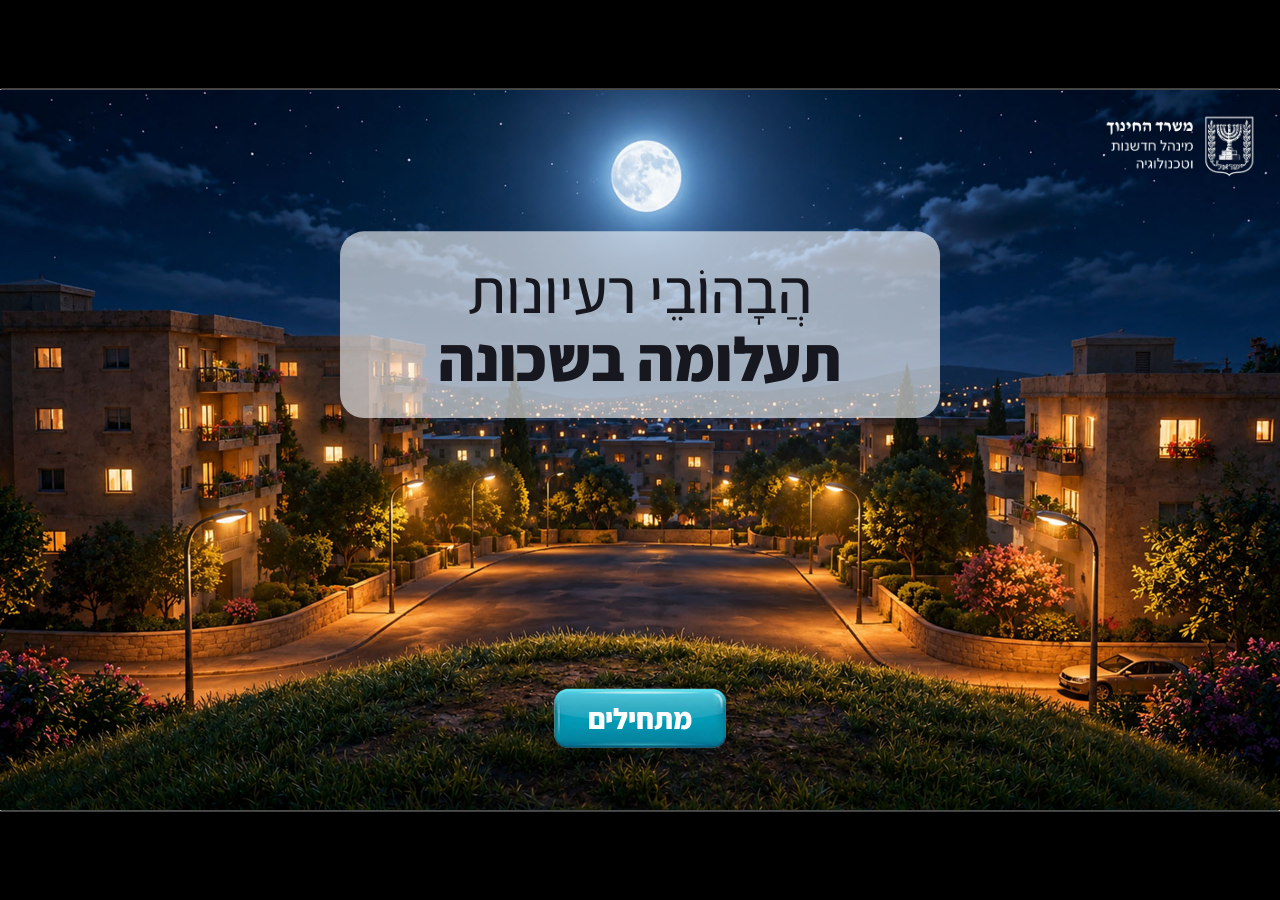
==== index.html @ 2bbb054c "Split Q2 across two screens, add partial-credit feedback, round multi-choice bullets, fix stale feed" ====
<!DOCTYPE html>
<html lang="he" dir="rtl">
<head>
<meta charset="UTF-8">
<meta name="viewport" content="width=device-width, initial-scale=1.0">
<title>תעלומה בשכונה — הבהובי רעיונות</title>
<link rel="stylesheet" href="styles.css">
<!-- Preload button-sprite backgrounds referenced only via CSS background-image
     (btn-continue, nav-btn, sim-reopen-btn, play-btn-big) — these are never
     the browser's own <img> lazy-load candidates, so without this hint they
     only start fetching the first time their class is actually painted,
     which can lose a race against an automated screenshot/review capture
     that doesn't wait for network-loaded image content.

     Every real <img> in the page, on the other hand, DOES carry
     loading="lazy" (added below on all ~100 of them). All 29 screens live
     in the DOM at once (only .active toggles which one is display:block),
     so without it the browser would fire off every screen's background
     image at first paint — 29 screens' worth of requests competing for
     bandwidth with whichever video/image the learner is actually looking
     at right now, which is exactly what was making both video playback and
     graphics loading feel slow/stuck. loading="lazy" on an <img> whose
     ancestor is display:none is deferred until that ancestor becomes
     visible, so each screen's own image only starts fetching when goTo()
     actually reveals it. -->

<!-- Screen 1's own background and screen 4's teacher-character/speech-bubble
     backgrounds are ALSO plain CSS background-image (never an <img>), and
     unlike the button sprites above, a display:none .screen simply never
     fetches its background-image at all until goTo() sets it to
     display:block — so on first arrival at that screen, its own text (real
     DOM text, no network dependency) paints instantly while the
     CSS-background art is only just starting to fetch, visibly popping in
     a moment later. Preloading these specific ones (screen 1 is visible
     from the very first paint; screen 4 is reached within a couple of
     clicks) gets them into cache well before the browser actually asks for
     them via CSS. -->
<link rel="preload" as="image" href="assets/images/Background1.jpg" fetchpriority="high">
<link rel="preload" as="image" href="assets/images/teacher.png">
<link rel="preload" as="image" href="assets/images/bubble-talk_2.png">
<!-- Background_Q.jpeg + textbox2.png are the shared question-panel art
     reused across ~11 question screens (6, 10, 13-16, 19-20, 22-23, 26-28)
     — screen 6 is the first one reached, so without preloading, that first
     question screen pays the full fetch cost before its panel/background
     appear. q1_picture.png is the same CSS-background pop-in issue as
     teacher.png/bubble-talk_2.png above, just on screen 6's own table. -->
<link rel="preload" as="image" href="assets/images/Background_Q.jpeg">
<link rel="preload" as="image" href="assets/images/textbox2.png">
<link rel="preload" as="image" href="assets/images/q1_picture.png">
<!-- Screen 10's children.png is a real <img loading="lazy">, not a CSS
     background — its native lazy-load already defers the fetch until the
     screen becomes visible (avoiding the eager thundering-herd problem),
     but that still means it only starts fetching right as the screen is
     revealed, popping in a moment after the question text. Preloading it
     removes that last bit of visible lag too. -->
<link rel="preload" as="image" href="assets/images/children.png">
<link rel="preload" as="image" href="assets/images/Background12.jpeg">
<link rel="preload" as="image" href="assets/images/btn-submit-sprite-normal.png">
<link rel="preload" as="image" href="assets/images/btn-submit-sprite-hover.png">
<link rel="preload" as="image" href="assets/images/Next_Btn.png">
<link rel="preload" as="image" href="assets/images/btn-nav.png">
<link rel="preload" as="image" href="assets/images/btn-nav-hover.png">
<link rel="preload" as="image" href="assets/images/PlayBtn_Big.png">
<link rel="preload" as="image" href="assets/images/btn-help-open-normal.png">
<link rel="preload" as="image" href="assets/images/btn-help-open-hover.png">
<link rel="preload" as="image" href="assets/images/btn-help-close-normal.png">
<link rel="preload" as="image" href="assets/images/btn-help-close-hover.png">
</head>
<body>
<div id="app" role="main">

<!-- ================= SCREEN 1 — פתיחה ================= -->
<section class="screen active" data-screen="1" tabindex="-1">
  <div class="screen1-bg"></div>
  <img loading="lazy" class="intro-logo" src="assets/images/white_logo.png" alt="">
  <div class="intro-title-panel">
    <div class="intro-title-line1">הֲבָהוֹבֵי רעיונות</div>
    <h1 class="intro-title-line2">תעלומה בשכונה</h1>
  </div>
  <button class="intro-start-btn" onclick="goTo(2)">מתחילים</button>
</section>

<!-- ================= SCREEN 2 — וידאו: לילה שקט, הבהוב פנסים (שקפים 3-5) ================= -->
<section class="screen" data-screen="2" tabindex="-1">
  <div class="textbox1-bg-crop" id="textbox-bg-s2">
    <img loading="lazy" class="textbox1-bg" src="assets/images/textbox1.png" alt="">
  </div>
  <div class="textbox1-wrap" id="textbox-s2">
    <div class="textbox1-content" id="textbox-content-s2">
      <p class="nowrap-line">לילה שקט בשכונה. לפתע, שלושה ילדים שמים לב שמשהו מוזר מתרחש...</p>
    </div>
  </div>
  <div class="video-wrap" data-video-screen="2">
    <video class="video-el" playsinline preload="metadata" disablepictureinpicture controlsList="nodownload noremoteplayback nofullscreen noplaybackrate"><source src="assets/videos/p-3-4.mp4#t=0.001" type="video/mp4"></video>
    <div class="video-caption hidden"><p></p></div>
    <button class="play-btn-big" onclick="playVideo(2)" aria-label="הפעל סרטון"></button>
    <div class="vctrls" dir="ltr">
      <button class="vc-btn" type="button" data-play aria-label="נגן או השהה">▶</button>
      <span class="vc-time" data-cur>0:00</span>
      <input class="vc-seek" type="range" min="0" max="1000" value="0" step="1" data-seek aria-label="סרגל התקדמות">
      <span class="vc-time" data-dur>0:00</span>
      <button class="vc-btn vc-cc" type="button" data-cc aria-pressed="true" aria-label="הצגת כתוביות">CC</button>
      <button class="vc-btn" type="button" data-mute aria-label="השתקה">🔊</button>
      <input class="vc-vol" type="range" min="0" max="100" value="100" step="1" data-vol aria-label="עוצמת שמע">
      <button class="vc-btn" type="button" data-full aria-label="מסך מלא">⛶</button>
    </div>
  </div>
  <button class="nav-btn nav-prev" onclick="goBack()" aria-label="חזרה"></button>
  <button class="nav-btn nav-next hidden" onclick="advanceScreen()" aria-label="המשך"></button>
</section>

<!-- ================= SCREEN 3 — הסבר: המורה מציעה לחקור (שקף 6) ================= -->
<section class="screen" data-screen="3" tabindex="-1">
  <img loading="lazy" class="screen-bg" src="assets/images/Background3.jpg" alt="">
  <div class="textbox1-bg-crop" id="textbox-bg-s3">
    <img loading="lazy" class="textbox1-bg" src="assets/images/textbox1.png" alt="">
  </div>
  <div class="textbox1-wrap" id="textbox-s3">
    <div class="textbox1-content" id="textbox-content-s3">
      <p>למחרת, המורה רונית נכנסת לכיתה ומבינה שכולם מדברים בהתלהבות על התופעה המוזרה שקרתה אמש. היא מחליטה שזו הזדמנות לחקור יחד.</p>
    </div>
  </div>
  <button class="nav-btn nav-prev" onclick="goBack()" aria-label="חזרה"></button>
  <button class="nav-btn nav-next hidden" onclick="advanceScreen()" aria-label="המשך"></button>
</section>

<!-- ================= SCREEN 4 — לוח רעיונות, 7 דמויות (שקפים 7-14) — RevealTilesGroup ================= -->
<section class="screen" data-screen="4" tabindex="-1">
  <img loading="lazy" class="screen-bg" src="assets/images/Background4.jpg" alt="">
  <div class="rtg-teacher-char" aria-hidden="true"></div>
  <div class="rtg-bubble2">
    <div class="rtg-intro-text">"מה לדעתכם יכול לגרום להַבְהוּב האורות בשכונה?<br>כל רעיון מתקבל בברכה"<br><strong>לחצו על תמונות התלמידים והתלמידות וגלו מה היו הרעיונות שלהם.</strong></div>
  </div>
  <div class="rtg-board empty"></div>
  <div class="rtg-tiles-round">
    <div class="rtg-tile-round" data-tile-id="avi" data-name="אבי:" tabindex="0" role="button"
         aria-label='לחצו לשמיעת הרעיון של אבי'
         data-content='"לדעתי כשיש הרבה רוח ויובש, יכול להיווצר <span class="rtg-highlight">חשמל סטטי</span>.<br>למדנו ש<span class="rtg-highlight">חשמל סטטי</span> יכול ליצור <span class="rtg-highlight">ניצוצות קטנים</span>,<br>אולי <span class="rtg-highlight">זה משפיע על המעגל החשמלי</span>"'
         onclick="rtgClick(4,this,'grayscale-once')">אבי<span class="rtg-check">✓</span></div>
    <div class="rtg-tile-round" data-tile-id="ron" data-name="רון:" tabindex="0" role="button"
         aria-label='לחצו לשמיעת הרעיון של רון'
         data-content='"לדעתי יש <span class="rtg-highlight">חוטים רופפים</span> ואז <span class="rtg-highlight">המעגל החשמלי נפתח ונסגר</span>"'
         onclick="rtgClick(4,this,'grayscale-once')">רון<span class="rtg-check">✓</span></div>
    <div class="rtg-tile-round" data-tile-id="rut" data-name="רות:" tabindex="0" role="button"
         aria-label='לחצו לשמיעת הרעיון של רות'
         data-content='"לדעתי זה <span class="rtg-highlight">ברקים רחוקים</span>, הרי ברק הוא חשמל חזק מאוד ואולי <span class="rtg-highlight">זה גורם לאורות להבהב</span>"'
         onclick="rtgClick(4,this,'grayscale-once')">רות<span class="rtg-check">✓</span></div>
    <div class="rtg-tile-round" data-tile-id="ella" data-name="אלה:" tabindex="0" role="button"
         aria-label='לחצו לשמיעת הרעיון של אלה'
         data-content='"לדעתי זה <span class="rtg-highlight">חייזרים</span>!<br>הם <span class="rtg-highlight">שולחים לנו סימנים</span>"'
         onclick="rtgClick(4,this,'grayscale-once')">אלה<span class="rtg-check">✓</span></div>
    <div class="rtg-tile-round" data-tile-id="omer" data-name="עומר:" tabindex="0" role="button"
         aria-label='לחצו לשמיעת הרעיון של עומר'
         data-content='"לדעתי זה <span class="rtg-highlight">מגנט ענק</span>! אם יש מגנט ממש חזק, הוא <span class="rtg-highlight">יכול להפריע לזרם החשמלי</span> שעובר במעגל"'
         onclick="rtgClick(4,this,'grayscale-once')">עומר<span class="rtg-check">✓</span></div>
    <div class="rtg-tile-round" data-tile-id="yair" data-name="יאיר:" tabindex="0" role="button"
         aria-label='לחצו לשמיעת הרעיון של יאיר'
         data-content='"לדעתי <span class="rtg-highlight">הנורות פשוט מתחממות מדי</span>, נכבות לרגע ואז שוב נדלקות"'
         onclick="rtgClick(4,this,'grayscale-once')">יאיר<span class="rtg-check">✓</span></div>
    <div class="rtg-tile-round" data-tile-id="shira" data-name="שירה:" tabindex="0" role="button"
         aria-label='לחצו לשמיעת הרעיון של שירה'
         data-content='"לדעתי זאת <span class="rtg-highlight">רוח רפאים חשמלית</span>! אולי היא מסתובבת בין הבתים ו<span class="rtg-highlight">מכבה אורות</span>"'
         onclick="rtgClick(4,this,'grayscale-once')">שירה<span class="rtg-check">✓</span></div>
  </div>
  <button class="nav-btn nav-prev" onclick="goBack()" aria-label="חזרה"></button>
  <button class="nav-btn nav-next hidden" onclick="advanceScreen()" aria-label="המשך"></button>
</section>

<!-- ================= SCREEN 5 — וידאו: המורה מסכמת רעיונות (שקף 15) ================= -->
<section class="screen" data-screen="5" tabindex="-1">
  <div class="video-wrap" data-video-screen="5">
    <video class="video-el" playsinline preload="metadata" disablepictureinpicture controlsList="nodownload noremoteplayback nofullscreen noplaybackrate"><source src="assets/videos/video_page_15.mp4#t=0.001" type="video/mp4"></video>
    <div class="video-caption hidden"><p></p></div>
    <button class="play-btn-big" onclick="playVideo(5)" aria-label="הפעל סרטון"></button>
    <div class="vctrls" dir="ltr">
      <button class="vc-btn" type="button" data-play aria-label="נגן או השהה">▶</button>
      <span class="vc-time" data-cur>0:00</span>
      <input class="vc-seek" type="range" min="0" max="1000" value="0" step="1" data-seek aria-label="סרגל התקדמות">
      <span class="vc-time" data-dur>0:00</span>
      <button class="vc-btn vc-cc" type="button" data-cc aria-pressed="true" aria-label="הצגת כתוביות">CC</button>
      <button class="vc-btn" type="button" data-mute aria-label="השתקה">🔊</button>
      <input class="vc-vol" type="range" min="0" max="100" value="100" step="1" data-vol aria-label="עוצמת שמע">
      <button class="vc-btn" type="button" data-full aria-label="מסך מלא">⛶</button>
    </div>
  </div>
  <button class="nav-btn nav-prev" onclick="goBack()" aria-label="חזרה"></button>
  <button class="nav-btn nav-next hidden" onclick="advanceScreen()" aria-label="המשך"></button>
</section>

<!-- ================= SCREEN 6 — שאלה 1 — טבלת מיון (שקפים 16-17) ================= -->
<section class="screen" data-screen="6" tabindex="-1">
  <img loading="lazy" class="q-bg-img" src="assets/images/Background_Q.jpeg" alt="">

  <div class="q-bg-overlay"></div>
  <div class="q-content">
    <img loading="lazy" class="q-bg-panel" src="assets/images/textbox2.png" alt="">
    <div class="q1-picture" aria-hidden="true"></div>
    <div class="q-context">
      <h2 class="q-title">שאלה 1</h2>
      <div class="q-body">קִבעו לגבי כל רעיון – אם הוא "מדעי" או "לא מדעי".</div>
      <div class="q1-row">
      <div class="q1-icons-col" aria-hidden="true">
        <span class="q1-icon" data-row="a"></span>
        <span class="q1-icon" data-row="b"></span>
        <span class="q1-icon" data-row="c"></span>
        <span class="q1-icon" data-row="d"></span>
        <span class="q1-icon" data-row="e"></span>
        <span class="q1-icon" data-row="f"></span>
        <span class="q1-icon" data-row="g"></span>
      </div>
      <table class="q1-table">
        <thead><tr><th>רעיון</th><th>מדעי</th><th>לא מדעי</th></tr></thead>
        <tbody>
          <tr data-row="a"><td>א. נורה שמתחממת יתר על המידה</td>
            <td><button class="q1-toggle" data-row="a" data-val="sci" onclick="q1Toggle('a','sci')" aria-pressed="false" aria-label="מדעי"></button></td>
            <td><button class="q1-toggle" data-row="a" data-val="not" onclick="q1Toggle('a','not')" aria-pressed="false" aria-label="לא מדעי"></button></td></tr>
          <tr data-row="b"><td>ב. חיבור רופף של חוטי החשמל</td>
            <td><button class="q1-toggle" data-row="b" data-val="sci" onclick="q1Toggle('b','sci')" aria-pressed="false" aria-label="מדעי"></button></td>
            <td><button class="q1-toggle" data-row="b" data-val="not" onclick="q1Toggle('b','not')" aria-pressed="false" aria-label="לא מדעי"></button></td></tr>
          <tr data-row="c"><td>ג. חייזרים ששולחים סימנים</td>
            <td><button class="q1-toggle" data-row="c" data-val="sci" onclick="q1Toggle('c','sci')" aria-pressed="false" aria-label="מדעי"></button></td>
            <td><button class="q1-toggle" data-row="c" data-val="not" onclick="q1Toggle('c','not')" aria-pressed="false" aria-label="לא מדעי"></button></td></tr>
          <tr data-row="d"><td>ד. סערת ברקים שמשפיעה על רשת החשמל</td>
            <td><button class="q1-toggle" data-row="d" data-val="sci" onclick="q1Toggle('d','sci')" aria-pressed="false" aria-label="מדעי"></button></td>
            <td><button class="q1-toggle" data-row="d" data-val="not" onclick="q1Toggle('d','not')" aria-pressed="false" aria-label="לא מדעי"></button></td></tr>
          <tr data-row="e"><td>ה. מגנט חזק שהוצב במרכז השכונה</td>
            <td><button class="q1-toggle" data-row="e" data-val="sci" onclick="q1Toggle('e','sci')" aria-pressed="false" aria-label="מדעי"></button></td>
            <td><button class="q1-toggle" data-row="e" data-val="not" onclick="q1Toggle('e','not')" aria-pressed="false" aria-label="לא מדעי"></button></td></tr>
          <tr data-row="f"><td>ו. רוח רפאים חשמלית שמסתובבת בשכונה ומשחקת עם מפסקים</td>
            <td><button class="q1-toggle" data-row="f" data-val="sci" onclick="q1Toggle('f','sci')" aria-pressed="false" aria-label="מדעי"></button></td>
            <td><button class="q1-toggle" data-row="f" data-val="not" onclick="q1Toggle('f','not')" aria-pressed="false" aria-label="לא מדעי"></button></td></tr>
          <tr data-row="g"><td>ז. חשמל סטטי שיוצר ניצוצות</td>
            <td><button class="q1-toggle" data-row="g" data-val="sci" onclick="q1Toggle('g','sci')" aria-pressed="false" aria-label="מדעי"></button></td>
            <td><button class="q1-toggle" data-row="g" data-val="not" onclick="q1Toggle('g','not')" aria-pressed="false" aria-label="לא מדעי"></button></td></tr>
        </tbody>
        <tfoot><tr><td colspan="3"></td></tr></tfoot>
      </table>
      </div>
    </div>
    <button class="btn-continue" id="q1-check" disabled onclick="q1Check()">האם צדקתי?</button>
  </div>
  <button class="nav-btn nav-prev" onclick="goBack()" aria-label="חזרה"></button>
  <button class="nav-btn nav-next hidden" onclick="advanceScreen()" aria-label="המשך"></button>
</section>

<!-- ================= SCREEN 7 — וידאו: מעבר למשימת חקר (שקף 18) ================= -->
<section class="screen" data-screen="7" tabindex="-1">
  <div class="video-wrap" data-video-screen="7">
    <video class="video-el" playsinline preload="metadata" disablepictureinpicture controlsList="nodownload noremoteplayback nofullscreen noplaybackrate"><source src="assets/videos/p-18.mp4#t=0.001" type="video/mp4"></video>
    <div class="video-caption hidden"><p></p></div>
    <button class="play-btn-big" onclick="playVideo(7)" aria-label="הפעל סרטון"></button>
    <div class="vctrls" dir="ltr">
      <button class="vc-btn" type="button" data-play aria-label="נגן או השהה">▶</button>
      <span class="vc-time" data-cur>0:00</span>
      <input class="vc-seek" type="range" min="0" max="1000" value="0" step="1" data-seek aria-label="סרגל התקדמות">
      <span class="vc-time" data-dur>0:00</span>
      <button class="vc-btn vc-cc" type="button" data-cc aria-pressed="true" aria-label="הצגת כתוביות">CC</button>
      <button class="vc-btn" type="button" data-mute aria-label="השתקה">🔊</button>
      <input class="vc-vol" type="range" min="0" max="100" value="100" step="1" data-vol aria-label="עוצמת שמע">
      <button class="vc-btn" type="button" data-full aria-label="מסך מלא">⛶</button>
    </div>
  </div>
  <button class="nav-btn nav-prev" onclick="goBack()" aria-label="חזרה"></button>
  <button class="nav-btn nav-next hidden" onclick="advanceScreen()" aria-label="המשך"></button>
</section>

<!-- ================= SCREEN 8 — הסבר: חלוקה ל-3 קבוצות (שקף 19) ================= -->
<section class="screen" data-screen="8" tabindex="-1">
  <video class="screen-bg-video" src="assets/videos/video_page_8.mp4" autoplay muted loop playsinline></video>
  <img loading="lazy" class="textbox1-strip-el" id="textbox-strip-s8" src="assets/images/textbox1-strip.png" alt="">
  <img loading="lazy" class="textbox1-corner-el" id="textbox-corner-s8" src="assets/images/textbox1-corner.png" alt="">
  <div class="textbox1-wrap" id="textbox-s8">
    <div class="textbox1-content" id="textbox-content-s8">
      <p>רונית המורה מחלקת את הכיתה לשלוש קבוצות חקר.<br>כל קבוצה תאסוף ראיות (נתונים) על אחת ההשערות:</p>
      <p>קבוצה א' – ייתכן והברקים גרמו לאורות להבהב.<br>קבוצה ב' – ייתכן שהתחממות יתר של הנורות גורמת לנורות להבהב.<br>קבוצה ג' – ייתכן שחיבור רופף של חוטי חשמל גורם לאורות להבהב.</p>
    </div>
  </div>
  <button class="nav-btn nav-prev" onclick="goBack()" aria-label="חזרה"></button>
  <button class="nav-btn nav-next hidden" onclick="advanceScreen()" aria-label="המשך"></button>
</section>

<!-- ================= SCREEN 9 — נתוני קבוצה א' (שקף 20, ללא שאלה — השאלה עברה למסך 10) ================= -->
<section class="screen" data-screen="9" tabindex="-1">
  <img loading="lazy" class="screen-bg s9-bg-flip" src="assets/images/Background13.jpg" alt="">
  <div class="textbox1-bg-crop" id="textbox-bg-s9">
    <img loading="lazy" class="textbox1-bg" src="assets/images/textbox1.png" alt="">
  </div>
  <div class="textbox1-wrap" id="textbox-s9">
    <div class="textbox1-content" id="textbox-content-s9">
      <p><strong>קבוצה א' חקרה את ההשערה שברקים גורמים לאורות להבהב. אלה הנתונים שאספה:</strong><br>השמיים היו בהירים לחלוטין, לא נשמע רעם, ואפליקציית מזג האוויר הראתה שאין סיכוי לגשם באזור:</p>
    </div>
  </div>
  <img loading="lazy" class="s9-weather-img-standalone" src="assets/images/q2_picture.png" alt="">
  <button class="nav-btn nav-prev" onclick="goBack()" aria-label="חזרה"></button>
  <button class="nav-btn nav-next hidden" onclick="advanceScreen()" aria-label="המשך"></button>
</section>

<!-- ================= SCREEN 10 — שאלה 2 — קבוצה א' ================= -->
<section class="screen" data-screen="10" tabindex="-1">
  <img loading="lazy" class="q-bg-img" src="assets/images/Background7.jpeg" alt="">

  <div class="q-bg-overlay"></div>
  <button class="sim-reopen-btn" onclick="toggleReminderPopup(this)"><img loading="lazy" class="sim-reopen-btn-icon sim-reopen-btn-icon-open-normal" src="assets/images/btn-help-open-normal.png" alt=""><img loading="lazy" class="sim-reopen-btn-icon sim-reopen-btn-icon-open-hover" src="assets/images/btn-help-open-hover.png" alt=""><img loading="lazy" class="sim-reopen-btn-icon sim-reopen-btn-icon-close-normal" src="assets/images/btn-help-close-normal.png" alt=""><img loading="lazy" class="sim-reopen-btn-icon sim-reopen-btn-icon-close-hover" src="assets/images/btn-help-close-hover.png" alt=""><span class="sim-reopen-btn-label">תזכורת</span></button>
  <div class="q-content">
    <img loading="lazy" class="q-bg-panel" src="assets/images/textbox2.png" alt="">
    <div class="s9-row s10-row-solo">
      <div class="s9-left">
        <h2 class="q-title">שאלה 2</h2>
        <div class="q-body">על סמך הראיות (הנתונים) שאספה הקבוצה, <strong>מהי המסקנה המדעית הנכונה לגבי ההשערה שברקים גרמו להבהוב האורות?</strong><br>סמנו את התשובה הנכונה.</div>
        <div class="q-answers" role="radiogroup" aria-label="אפשרויות תשובה">
          <div class="q-opt" data-id="1" role="radio" tabindex="0" aria-checked="false" onclick="qSelect(10,'1')"><span class="q-radio"></span>הנתונים מוכיחים שההשערה של הברקים נכונה, כי ברקים קורים כשהשמיים בהירים.</div>
          <div class="q-opt" data-id="2" role="radio" tabindex="0" aria-checked="false" onclick="qSelect(10,'2')"><span class="q-radio"></span>הנתונים מַפְרִיכִים (שוללים) את ההשערה של הברקים, מכיוון שאין עדות לקיומה של סערה.</div>
          <div class="q-opt" data-id="3" role="radio" tabindex="0" aria-checked="false" onclick="qSelect(10,'3')"><span class="q-radio"></span>אי אפשר לדעת, צריך לחכות לילה שלם כדי לראות אם ירד גשם.</div>
          <div class="q-opt" data-id="4" role="radio" tabindex="0" aria-checked="false" onclick="qSelect(10,'4')"><span class="q-radio"></span>הנתונים אינם קשורים לברקים, ולכן יש להניח שהברקים התרחשו במקום אחר.</div>
        </div>
      </div>
    </div>
    <img loading="lazy" class="s9-children-img" src="assets/images/children.png" alt="">
  </div>
  <button class="btn-continue" id="q-check-10" disabled onclick="qCheck(10)">האם צדקתי?</button>
  <button class="nav-btn nav-prev" onclick="goBack()" aria-label="חזרה"></button>
  <button class="nav-btn nav-next hidden" onclick="advanceScreen()" aria-label="המשך"></button>
</section>

<!-- ================= SCREEN 11 — וידאו: קבוצה ב' — השערת חימום (שקף 22) ================= -->
<section class="screen" data-screen="11" tabindex="-1">
  <div class="textbox1-bg-crop" id="textbox-bg-s11">
    <img loading="lazy" class="textbox1-bg" src="assets/images/textbox1.png" alt="">
  </div>
  <div class="textbox1-wrap" id="textbox-s11">
    <div class="textbox1-content" id="textbox-content-s11">
      <p class="nowrap-line">קבוצה ב' חקרה את ההשערה כי ההתחממות של הנורות גרמה להבהובים.</p>
    </div>
  </div>
  <div class="video-wrap" data-video-screen="11">
    <video class="video-el" playsinline preload="metadata" disablepictureinpicture controlsList="nodownload noremoteplayback nofullscreen noplaybackrate"><source src="assets/videos/p22.mp4#t=0.001" type="video/mp4"></video>
    <div class="video-caption hidden"><p></p></div>
    <button class="play-btn-big" onclick="playVideo(11)" aria-label="הפעל סרטון"></button>
    <div class="vctrls" dir="ltr">
      <button class="vc-btn" type="button" data-play aria-label="נגן או השהה">▶</button>
      <span class="vc-time" data-cur>0:00</span>
      <input class="vc-seek" type="range" min="0" max="1000" value="0" step="1" data-seek aria-label="סרגל התקדמות">
      <span class="vc-time" data-dur>0:00</span>
      <button class="vc-btn vc-cc" type="button" data-cc aria-pressed="true" aria-label="הצגת כתוביות">CC</button>
      <button class="vc-btn" type="button" data-mute aria-label="השתקה">🔊</button>
      <input class="vc-vol" type="range" min="0" max="100" value="100" step="1" data-vol aria-label="עוצמת שמע">
      <button class="vc-btn" type="button" data-full aria-label="מסך מלא">⛶</button>
    </div>
  </div>
  <button class="nav-btn nav-prev" onclick="goBack()" aria-label="חזרה"></button>
  <button class="nav-btn nav-next hidden" onclick="advanceScreen()" aria-label="המשך"></button>
</section>

<!-- ================= SCREEN 12 — ישומון: התנסות בנורה מתחממת (שקף 23) ================= -->
<section class="screen" data-screen="12" tabindex="-1">
  <img loading="lazy" class="screen-bg" src="assets/images/Background9.jpeg" alt="">
  <img loading="lazy" class="textbox1-right-bg" src="assets/images/textbox1-right.png" alt="">
  <button class="s12-audio-btn" id="s12-audio-btn" onclick="s12ToggleAudio()" aria-label="השמעת ההסבר של המורה"><span class="s12-audio-btn-icon">🔊</span></button>
  <audio id="s12-teacher-audio" src="assets/audio/teacher1.m4a" preload="none"></audio>
  <div class="sim-instructions">
    <strong>הפעילו את ההתנסות:</strong>
    <ol>
      <li>עקבו אחרי מצב הנורה: האם היא דולקת או כבויה?</li>
      <li>שימו לב: מה קורה לטמפרטורה של הנורה?</li>
      <li>המשיכו לעקוב אחר השתנות הטמפרטורה עד שהנורה נכבית.</li>
      <li>לאחר שהנורה נכבית, המשיכו לעקוב אחר שינויי הטמפרטורה.</li>
      <li>עקבו אחר מצב הנורה: האם היא דולקת או כבויה?</li>
      <li>הפעילו מחדש את ההתנסות כדי לראות שוב את התהליך.</li>
    </ol>
  </div>
  <iframe class="sim-tablet-app" src="assets/app/LIGHT_BOLB.html" title="התנסות בנורה מתחממת"></iframe>
  <button class="nav-btn nav-prev" onclick="goBack()" aria-label="חזרה"></button>
  <button class="nav-btn nav-next hidden" onclick="advanceScreen()" aria-label="המשך"></button>
</section>

<!-- ================= SCREEN 13 — שאלה 3.א (שקפים 24-25) ================= -->
<section class="screen" data-screen="13" tabindex="-1">
  <img loading="lazy" class="q-bg-img" src="assets/images/Background_Q.jpeg" alt="">

  <div class="q-bg-overlay"></div>
  <button class="sim-reopen-btn" onclick="toggleSimPopup(this,12)"><img loading="lazy" class="sim-reopen-btn-icon sim-reopen-btn-icon-open-normal" src="assets/images/btn-help-open-normal.png" alt=""><img loading="lazy" class="sim-reopen-btn-icon sim-reopen-btn-icon-open-hover" src="assets/images/btn-help-open-hover.png" alt=""><img loading="lazy" class="sim-reopen-btn-icon sim-reopen-btn-icon-close-normal" src="assets/images/btn-help-close-normal.png" alt=""><img loading="lazy" class="sim-reopen-btn-icon sim-reopen-btn-icon-close-hover" src="assets/images/btn-help-close-hover.png" alt=""><span class="sim-reopen-btn-label">התנסות</span></button>
  <div class="q-content">
    <img loading="lazy" class="q-bg-panel" src="assets/images/textbox2.png" alt="">
    <div class="s12-row">
      <div class="s12-right">
        <h2 class="q-title">שאלה 3.א</h2>
        <div class="q-body"><strong>מה קורה לטמפרטורת הנורה לאחר הפעלת הסימולציה?</strong><br>סמנו את התשובה הנכונה.</div>
        <div class="q-answers" role="radiogroup" aria-label="אפשרויות תשובה">
          <div class="q-opt" data-id="1" role="radio" tabindex="0" aria-checked="false" onclick="qSelect(13,'1')"><span class="q-radio"></span>הטמפרטורה עולה בהדרגה.</div>
          <div class="q-opt" data-id="2" role="radio" tabindex="0" aria-checked="false" onclick="qSelect(13,'2')"><span class="q-radio"></span>הטמפרטורה נשארת קבועה.</div>
          <div class="q-opt" data-id="3" role="radio" tabindex="0" aria-checked="false" onclick="qSelect(13,'3')"><span class="q-radio"></span>הטמפרטורה יורדת בהדרגה.</div>
          <div class="q-opt" data-id="4" role="radio" tabindex="0" aria-checked="false" onclick="qSelect(13,'4')"><span class="q-radio"></span>הטמפרטורה עולה מעט מאוד.</div>
        </div>
      </div>
      <div class="s12-left">
        <div class="s12-graph-title">גרף טמפרטורת הנורה לאורך זמן</div>
        <div class="q-imgframe">
          <img loading="lazy" class="s12-graph-img" src="assets/images/q3_picture.png"
            alt="גרף קווי המציג את שינוי טמפרטורת הנורה לאורך זמן. הטמפרטורה עולה עד ל-120 מעלות צלזיוס, לאחר מכן יורדת בהדרגה עד ל-25 מעלות צלזיוס ואז עולה שוב.">
          <button class="img-zoom-btn" data-zoom-src="assets/images/q3_picture.png"
            data-zoom-alt="גרף קווי המציג את שינוי טמפרטורת הנורה לאורך זמן. הטמפרטורה עולה עד ל-120 מעלות צלזיוס, לאחר מכן יורדת בהדרגה עד ל-25 מעלות צלזיוס ואז עולה שוב." aria-label="הגדלת התמונה">
            <img loading="lazy" src="assets/images/zoom.png" alt="">
          </button>
        </div>
      </div>
    </div>
  </div>
  <button class="btn-continue" id="q-check-13" disabled onclick="qCheck(13)">האם צדקתי?</button>
  <button class="nav-btn nav-prev" onclick="goBack()" aria-label="חזרה"></button>
  <button class="nav-btn nav-next hidden" onclick="advanceScreen()" aria-label="המשך"></button>
</section>

<!-- ================= SCREEN 14 — שאלה 3.ב (שקפים 26-27) ================= -->
<section class="screen" data-screen="14" tabindex="-1">
  <img loading="lazy" class="q-bg-img" src="assets/images/Background_Q.jpeg" alt="">

  <div class="q-bg-overlay"></div>
  <button class="sim-reopen-btn" onclick="toggleSimPopup(this,12)"><img loading="lazy" class="sim-reopen-btn-icon sim-reopen-btn-icon-open-normal" src="assets/images/btn-help-open-normal.png" alt=""><img loading="lazy" class="sim-reopen-btn-icon sim-reopen-btn-icon-open-hover" src="assets/images/btn-help-open-hover.png" alt=""><img loading="lazy" class="sim-reopen-btn-icon sim-reopen-btn-icon-close-normal" src="assets/images/btn-help-close-normal.png" alt=""><img loading="lazy" class="sim-reopen-btn-icon sim-reopen-btn-icon-close-hover" src="assets/images/btn-help-close-hover.png" alt=""><span class="sim-reopen-btn-label">התנסות</span></button>
  <div class="q-content">
    <img loading="lazy" class="q-bg-panel" src="assets/images/textbox2.png" alt="">
    <div class="s12-row">
      <div class="s12-right">
        <h2 class="q-title">שאלה 3.ב</h2>
        <div class="q-body"><strong>מתי הנורה נכבית?</strong><br>סמנו את התשובה הנכונה.</div>
        <div class="q-answers" role="radiogroup" aria-label="אפשרויות תשובה">
          <div class="q-opt" data-id="1" role="radio" tabindex="0" aria-checked="false" onclick="qSelect(14,'1')"><span class="q-radio"></span>כאשר עוברות 20 שניות מתחילת הפעלת הסימולציה.</div>
          <div class="q-opt" data-id="2" role="radio" tabindex="0" aria-checked="false" onclick="qSelect(14,'2')"><span class="q-radio"></span>כאשר הטמפרטורה יורדת מתחת ל-120 מעלות צלסיוס.</div>
          <div class="q-opt" data-id="3" role="radio" tabindex="0" aria-checked="false" onclick="qSelect(14,'3')"><span class="q-radio"></span>כאשר הטמפרטורה מגיעה ל-120 מעלות צלסיוס.</div>
          <div class="q-opt" data-id="4" role="radio" tabindex="0" aria-checked="false" onclick="qSelect(14,'4')"><span class="q-radio"></span>כאשר עוצמת הזרם החשמלי הולכת וגדלה עם הזמן.</div>
        </div>
      </div>
      <div class="s12-left">
        <div class="s12-graph-title">גרף טמפרטורת הנורה לאורך זמן</div>
        <div class="q-imgframe">
          <img loading="lazy" class="s12-graph-img" src="assets/images/q3_picture.png"
            alt="גרף קווי המציג את שינוי טמפרטורת הנורה לאורך זמן. הטמפרטורה עולה עד ל-120 מעלות צלזיוס, לאחר מכן יורדת בהדרגה עד ל-25 מעלות צלזיוס ואז עולה שוב.">
          <button class="img-zoom-btn" data-zoom-src="assets/images/q3_picture.png"
            data-zoom-alt="גרף קווי המציג את שינוי טמפרטורת הנורה לאורך זמן. הטמפרטורה עולה עד ל-120 מעלות צלזיוס, לאחר מכן יורדת בהדרגה עד ל-25 מעלות צלזיוס ואז עולה שוב." aria-label="הגדלת התמונה">
            <img loading="lazy" src="assets/images/zoom.png" alt="">
          </button>
        </div>
      </div>
    </div>
  </div>
  <button class="btn-continue" id="q-check-14" disabled onclick="qCheck(14)">האם צדקתי?</button>
  <button class="nav-btn nav-prev" onclick="goBack()" aria-label="חזרה"></button>
  <button class="nav-btn nav-next hidden" onclick="advanceScreen()" aria-label="המשך"></button>
</section>

<!-- ================= SCREEN 15 — שאלה 3.ג (שקפים 28-29) ================= -->
<section class="screen" data-screen="15" tabindex="-1">
  <img loading="lazy" class="q-bg-img" src="assets/images/Background_Q.jpeg" alt="">

  <div class="q-bg-overlay"></div>
  <button class="sim-reopen-btn" onclick="toggleSimPopup(this,12)"><img loading="lazy" class="sim-reopen-btn-icon sim-reopen-btn-icon-open-normal" src="assets/images/btn-help-open-normal.png" alt=""><img loading="lazy" class="sim-reopen-btn-icon sim-reopen-btn-icon-open-hover" src="assets/images/btn-help-open-hover.png" alt=""><img loading="lazy" class="sim-reopen-btn-icon sim-reopen-btn-icon-close-normal" src="assets/images/btn-help-close-normal.png" alt=""><img loading="lazy" class="sim-reopen-btn-icon sim-reopen-btn-icon-close-hover" src="assets/images/btn-help-close-hover.png" alt=""><span class="sim-reopen-btn-label">התנסות</span></button>
  <div class="q-content">
    <img loading="lazy" class="q-bg-panel" src="assets/images/textbox2.png" alt="">
    <div class="s12-row">
      <div class="s12-right">
        <h2 class="q-title">שאלה 3.ג</h2>
        <div class="q-body"><strong>מה גורם לנורה להידלק שוב בסימולציה?</strong><br>סמנו את התשובה הנכונה.</div>
        <div class="q-answers" role="radiogroup" aria-label="אפשרויות תשובה">
          <div class="q-opt" data-id="1" role="radio" tabindex="0" aria-checked="false" onclick="qSelect(15,'1')"><span class="q-radio"></span>התקררות הנורה עד לטמפרטורה של 25 מעלות צלסיוס.</div>
          <div class="q-opt" data-id="2" role="radio" tabindex="0" aria-checked="false" onclick="qSelect(15,'2')"><span class="q-radio"></span>הזמן שעובר מהרגע שהנורה נכבית.</div>
          <div class="q-opt" data-id="3" role="radio" tabindex="0" aria-checked="false" onclick="qSelect(15,'3')"><span class="q-radio"></span>התקררות הדרגתית של הנורה.</div>
          <div class="q-opt" data-id="4" role="radio" tabindex="0" aria-checked="false" onclick="qSelect(15,'4')"><span class="q-radio"></span>עצמת הזרם שהולכת וגדלה עם הזמן.</div>
        </div>
      </div>
      <div class="s12-left">
        <div class="s12-graph-title">גרף טמפרטורת הנורה לאורך זמן</div>
        <div class="q-imgframe">
          <img loading="lazy" class="s12-graph-img" src="assets/images/q3_picture.png"
            alt="גרף קווי המציג את שינוי טמפרטורת הנורה לאורך זמן. הטמפרטורה עולה עד ל-120 מעלות צלזיוס, לאחר מכן יורדת בהדרגה עד ל-25 מעלות צלזיוס ואז עולה שוב.">
          <button class="img-zoom-btn" data-zoom-src="assets/images/q3_picture.png"
            data-zoom-alt="גרף קווי המציג את שינוי טמפרטורת הנורה לאורך זמן. הטמפרטורה עולה עד ל-120 מעלות צלזיוס, לאחר מכן יורדת בהדרגה עד ל-25 מעלות צלזיוס ואז עולה שוב." aria-label="הגדלת התמונה">
            <img loading="lazy" src="assets/images/zoom.png" alt="">
          </button>
        </div>
      </div>
    </div>
  </div>
  <button class="btn-continue" id="q-check-15" disabled onclick="qCheck(15)">האם צדקתי?</button>
  <button class="nav-btn nav-prev" onclick="goBack()" aria-label="חזרה"></button>
  <button class="nav-btn nav-next hidden" onclick="advanceScreen()" aria-label="המשך"></button>
</section>

<!-- ================= SCREEN 16 — שאלה 3.ד (שקפים 30-31) ================= -->
<section class="screen" data-screen="16" tabindex="-1">
  <img loading="lazy" class="q-bg-img" src="assets/images/Background_Q.jpeg" alt="">

  <div class="q-bg-overlay"></div>
  <button class="sim-reopen-btn" onclick="toggleSimPopup(this,12)"><img loading="lazy" class="sim-reopen-btn-icon sim-reopen-btn-icon-open-normal" src="assets/images/btn-help-open-normal.png" alt=""><img loading="lazy" class="sim-reopen-btn-icon sim-reopen-btn-icon-open-hover" src="assets/images/btn-help-open-hover.png" alt=""><img loading="lazy" class="sim-reopen-btn-icon sim-reopen-btn-icon-close-normal" src="assets/images/btn-help-close-normal.png" alt=""><img loading="lazy" class="sim-reopen-btn-icon sim-reopen-btn-icon-close-hover" src="assets/images/btn-help-close-hover.png" alt=""><span class="sim-reopen-btn-label">התנסות</span></button>
  <div class="q-content">
    <img loading="lazy" class="q-bg-panel" src="assets/images/textbox2.png" alt="">
    <div class="s12-row">
      <div class="s12-right">
        <h2 class="q-title">שאלה 3.ד</h2>
        <div class="q-body"><strong>מה ניתן להסיק מהסימולציה לגבי הבהוב האורות ביישוב?</strong><br>סמנו את ההמשך הנכון של המשפט: הבהוב האורות ביישוב נגרם בגלל...</div>
        <div class="q-answers" role="radiogroup" aria-label="אפשרויות תשובה">
          <div class="q-opt" data-id="1" role="radio" tabindex="0" aria-checked="false" onclick="qSelect(16,'1')"><span class="q-radio"></span>חיבור רופף של הנורות במעגל החשמלי.</div>
          <div class="q-opt" data-id="2" role="radio" tabindex="0" aria-checked="false" onclick="qSelect(16,'2')"><span class="q-radio"></span>התחממות יתר של הנורה.</div>
          <div class="q-opt" data-id="3" role="radio" tabindex="0" aria-checked="false" onclick="qSelect(16,'3')"><span class="q-radio"></span>ההבדלים בין עצמת האור של הנורות.</div>
          <div class="q-opt" data-id="4" role="radio" tabindex="0" aria-checked="false" onclick="qSelect(16,'4')"><span class="q-radio"></span>תקלה חשמלית שנוצרה בעקבות הדלקת הנורות.</div>
        </div>
      </div>
      <div class="s12-left">
        <div class="s12-graph-title">גרף טמפרטורת הנורה לאורך זמן</div>
        <div class="q-imgframe">
          <img loading="lazy" class="s12-graph-img" src="assets/images/q3_picture.png"
            alt="גרף קווי המציג את שינוי טמפרטורת הנורה לאורך זמן. הטמפרטורה עולה עד ל-120 מעלות צלזיוס, לאחר מכן יורדת בהדרגה עד ל-25 מעלות צלזיוס ואז עולה שוב.">
          <button class="img-zoom-btn" data-zoom-src="assets/images/q3_picture.png"
            data-zoom-alt="גרף קווי המציג את שינוי טמפרטורת הנורה לאורך זמן. הטמפרטורה עולה עד ל-120 מעלות צלזיוס, לאחר מכן יורדת בהדרגה עד ל-25 מעלות צלזיוס ואז עולה שוב." aria-label="הגדלת התמונה">
            <img loading="lazy" src="assets/images/zoom.png" alt="">
          </button>
        </div>
      </div>
    </div>
  </div>
  <button class="btn-continue" id="q-check-16" disabled onclick="qCheck(16)">האם צדקתי?</button>
  <button class="nav-btn nav-prev" onclick="goBack()" aria-label="חזרה"></button>
  <button class="nav-btn nav-next hidden" onclick="advanceScreen()" aria-label="המשך"></button>
</section>

<!-- ================= SCREEN 17 — וידאו: חשמלאית בודקת ארון חשמל (שקף 32) ================= -->
<section class="screen" data-screen="17" tabindex="-1">
  <div class="textbox1-bg-crop" id="textbox-bg-s17">
    <img loading="lazy" class="textbox1-bg" src="assets/images/textbox1.png" alt="">
  </div>
  <div class="textbox1-wrap" id="textbox-s17">
    <div class="textbox1-content" id="textbox-content-s17">
      <p>לאחר ששתי קבוצות החקר הראשונות אספו ראיות, קבוצה ג' יצאה עם חשמלאית מוסמכת לבדוק אם חיבור רופף במעגל החשמלי הוא הגורם להבהוב האורות.</p>
    </div>
  </div>
  <div class="video-wrap" data-video-screen="17">
    <video class="video-el" playsinline preload="metadata" disablepictureinpicture controlsList="nodownload noremoteplayback nofullscreen noplaybackrate"><source src="assets/videos/p32.mp4#t=0.001" type="video/mp4"></video>
    <div class="video-caption hidden"><p></p></div>
    <button class="play-btn-big" onclick="playVideo(17)" aria-label="הפעל סרטון"></button>
    <div class="vctrls" dir="ltr">
      <button class="vc-btn" type="button" data-play aria-label="נגן או השהה">▶</button>
      <span class="vc-time" data-cur>0:00</span>
      <input class="vc-seek" type="range" min="0" max="1000" value="0" step="1" data-seek aria-label="סרגל התקדמות">
      <span class="vc-time" data-dur>0:00</span>
      <button class="vc-btn vc-cc" type="button" data-cc aria-pressed="true" aria-label="הצגת כתוביות">CC</button>
      <button class="vc-btn" type="button" data-mute aria-label="השתקה">🔊</button>
      <input class="vc-vol" type="range" min="0" max="100" value="100" step="1" data-vol aria-label="עוצמת שמע">
      <button class="vc-btn" type="button" data-full aria-label="מסך מלא">⛶</button>
    </div>
  </div>
  <button class="nav-btn nav-prev" onclick="goBack()" aria-label="חזרה"></button>
  <button class="nav-btn nav-next hidden" onclick="advanceScreen()" aria-label="המשך"></button>
</section>

<!-- ================= SCREEN 18 — ישומון: סימולציית חיבור רופף (שקף 33) ================= -->
<section class="screen" data-screen="18" tabindex="-1">
  <img loading="lazy" class="screen-bg" src="assets/images/Background9.jpeg" alt="">
  <img loading="lazy" class="textbox1-strip-el" id="textbox-strip-s18" src="assets/images/textbox1-strip.png" alt="">
  <img loading="lazy" class="textbox1-corner-el" id="textbox-corner-s18" src="assets/images/textbox1-corner.png" alt="">
  <div class="textbox1-wrap" id="textbox-s18">
    <div class="textbox1-content" id="textbox-content-s18">
      <p><strong>בלוח החשמל שלפניכם יש חיבורים תקינים וחיבורים רופפים. התבוננו בהתנהגות הנורות ונסו לזהות את החיבורים הבעייתיים.</strong></p>
      <p>1. זהו אילו נורות מהבהבות.</p>
      <p>2. לחצו על מספרי החיבורים (1–5).</p>
      <p>3. בדקו האם החיבור תקין או רופף (היעזרו במד זרם).</p>
    </div>
  </div>
  <iframe class="sim-tablet-app" src="assets/app/LOOSE_CONNECTION.html" title="סימולציית חיבור רופף בלוח החשמל"></iframe>
  <button class="nav-btn nav-prev" onclick="goBack()" aria-label="חזרה"></button>
  <button class="nav-btn nav-next hidden" onclick="advanceScreen()" aria-label="המשך"></button>
</section>

<!-- ================= SCREEN 19 — שאלה 4.א — רב-בחירה (שקפים 34-35) ================= -->
<section class="screen" data-screen="19" tabindex="-1">
  <img loading="lazy" class="q-bg-img" src="assets/images/Background_Q.jpeg" alt="">

  <div class="q-bg-overlay"></div>
  <button class="sim-reopen-btn" onclick="toggleSimPopup(this,18)"><img loading="lazy" class="sim-reopen-btn-icon sim-reopen-btn-icon-open-normal" src="assets/images/btn-help-open-normal.png" alt=""><img loading="lazy" class="sim-reopen-btn-icon sim-reopen-btn-icon-open-hover" src="assets/images/btn-help-open-hover.png" alt=""><img loading="lazy" class="sim-reopen-btn-icon sim-reopen-btn-icon-close-normal" src="assets/images/btn-help-close-normal.png" alt=""><img loading="lazy" class="sim-reopen-btn-icon sim-reopen-btn-icon-close-hover" src="assets/images/btn-help-close-hover.png" alt=""><span class="sim-reopen-btn-label">סימולציה</span></button>
  <div class="q-content">
    <img loading="lazy" class="q-bg-panel" src="assets/images/textbox2.png" alt="">
    <div class="s12-row">
      <div class="s12-right">
        <h2 class="q-title">שאלה 4.א</h2>
        <div class="q-body"><strong>כיצד ניתן לזהות חיבור רופף בלוח החשמל בסימולציה?</strong><br>סמנו את <strong><span class="q-highlight">כל</span></strong> התשובות הנכונות.</div>
        <div class="q-answers" role="group" aria-label="אפשרויות תשובה">
          <div class="q-opt" data-multi data-id="1" role="checkbox" tabindex="0" aria-checked="false" onclick="qSelect(19,'1')"><span class="q-radio"></span>הנורה דולקת בעוצמה מלאה ללא שינוי.</div>
          <div class="q-opt" data-multi data-id="2" role="checkbox" tabindex="0" aria-checked="false" onclick="qSelect(19,'2')"><span class="q-radio"></span>הנורה מהבהבת או נחלשת לסירוגין (הפסקות חוזרות).</div>
          <div class="q-opt" data-multi data-id="3" role="checkbox" tabindex="0" aria-checked="false" onclick="qSelect(19,'3')"><span class="q-radio"></span>הנורה מתחממת מאוד.</div>
          <div class="q-opt" data-multi data-id="4" role="checkbox" tabindex="0" aria-checked="false" onclick="qSelect(19,'4')"><span class="q-radio"></span>הזרם החשמלי משתנה ואינו רציף.</div>
          <div class="q-opt" data-multi data-id="5" role="checkbox" tabindex="0" aria-checked="false" onclick="qSelect(19,'5')"><span class="q-radio"></span>הזרם החשמלי הופך לחזק יותר מהרגיל.</div>
        </div>
      </div>
      <div class="s12-left">
        <div class="s12-graph-title">תרשים לוח החשמל בסימולציה</div>
        <div class="q-imgframe">
          <img loading="lazy" class="s12-graph-img" src="assets/images/q4_picture.png"
            alt="תרשים לוח חשמל עם חמישה מפסקים ממוספרים 1 עד 5, נורה מעל כל מפסק, מפסק מספר 5 מסומן בכתום כחיבור הנבדק, ולצדו מד זרם (אמפרמטר) המציג את עוצמת הזרם.">
          <button class="img-zoom-btn" data-zoom-src="assets/images/q4_picture.png"
            data-zoom-alt="תרשים לוח חשמל עם חמישה מפסקים ממוספרים 1 עד 5, נורה מעל כל מפסק, מפסק מספר 5 מסומן בכתום כחיבור הנבדק, ולצדו מד זרם (אמפרמטר) המציג את עוצמת הזרם." aria-label="הגדלת התמונה">
            <img loading="lazy" src="assets/images/zoom.png" alt="">
          </button>
        </div>
      </div>
    </div>
  </div>
  <button class="btn-continue" id="q-check-19" disabled onclick="qCheck(19)">האם צדקתי?</button>
  <button class="nav-btn nav-prev" onclick="goBack()" aria-label="חזרה"></button>
  <button class="nav-btn nav-next hidden" onclick="advanceScreen()" aria-label="המשך"></button>
</section>

<!-- ================= SCREEN 20 — שאלה 4.ב — יחיד-נכון (שקפים 36-37) ================= -->
<section class="screen" data-screen="20" tabindex="-1">
  <img loading="lazy" class="q-bg-img" src="assets/images/Background_Q.jpeg" alt="">

  <div class="q-bg-overlay"></div>
  <button class="sim-reopen-btn" onclick="toggleSimPopup(this,18)"><img loading="lazy" class="sim-reopen-btn-icon sim-reopen-btn-icon-open-normal" src="assets/images/btn-help-open-normal.png" alt=""><img loading="lazy" class="sim-reopen-btn-icon sim-reopen-btn-icon-open-hover" src="assets/images/btn-help-open-hover.png" alt=""><img loading="lazy" class="sim-reopen-btn-icon sim-reopen-btn-icon-close-normal" src="assets/images/btn-help-close-normal.png" alt=""><img loading="lazy" class="sim-reopen-btn-icon sim-reopen-btn-icon-close-hover" src="assets/images/btn-help-close-hover.png" alt=""><span class="sim-reopen-btn-label">סימולציה</span></button>
  <div class="q-content">
    <img loading="lazy" class="q-bg-panel" src="assets/images/textbox2.png" alt="">
    <div class="s12-row">
      <div class="s12-right">
        <h2 class="q-title">שאלה 4.ב</h2>
        <div class="q-body"><strong>מהו הקשר בין חיבור רופף להבהוב הנורות?</strong><br>סמנו את ההמשך הנכון של המשפט: הנורה מהבהבת,<br>כי חיבור רופף גורם...</div>
        <div class="q-answers" role="radiogroup" aria-label="אפשרויות תשובה">
          <div class="q-opt" data-id="1" role="radio" tabindex="0" aria-checked="false" onclick="qSelect(20,'1')"><span class="q-radio"></span>לזרם החשמל להיעצר ולהתחדש במהירות.</div>
          <div class="q-opt" data-id="2" role="radio" tabindex="0" aria-checked="false" onclick="qSelect(20,'2')"><span class="q-radio"></span>להגדלת העוצמה של הזרם החשמלי.</div>
          <div class="q-opt" data-id="3" role="radio" tabindex="0" aria-checked="false" onclick="qSelect(20,'3')"><span class="q-radio"></span>לנורה להתחמם יותר.</div>
          <div class="q-opt" data-id="4" role="radio" tabindex="0" aria-checked="false" onclick="qSelect(20,'4')"><span class="q-radio"></span>להקטנת העוצמה של הזרם החשמלי.</div>
        </div>
      </div>
      <div class="s12-left">
        <div class="s12-graph-title">תרשים לוח החשמל בסימולציה</div>
        <div class="q-imgframe">
          <img loading="lazy" class="s12-graph-img" src="assets/images/q4_picture.png"
            alt="תרשים לוח חשמל עם חמישה מפסקים ממוספרים 1 עד 5, נורה מעל כל מפסק, מפסק מספר 5 מסומן בכתום כחיבור הנבדק, ולצדו מד זרם (אמפרמטר) המציג את עוצמת הזרם.">
          <button class="img-zoom-btn" data-zoom-src="assets/images/q4_picture.png"
            data-zoom-alt="תרשים לוח חשמל עם חמישה מפסקים ממוספרים 1 עד 5, נורה מעל כל מפסק, מפסק מספר 5 מסומן בכתום כחיבור הנבדק, ולצדו מד זרם (אמפרמטר) המציג את עוצמת הזרם." aria-label="הגדלת התמונה">
            <img loading="lazy" src="assets/images/zoom.png" alt="">
          </button>
        </div>
      </div>
    </div>
  </div>
  <button class="btn-continue" id="q-check-20" disabled onclick="qCheck(20)">האם צדקתי?</button>
  <button class="nav-btn nav-prev" onclick="goBack()" aria-label="חזרה"></button>
  <button class="nav-btn nav-next hidden" onclick="advanceScreen()" aria-label="המשך"></button>
</section>

<!-- ================= SCREEN 21 — כרטיסיות ממצאים, 3 קבוצות (שקפים 38-39) — RevealTilesGroup ================= -->
<section class="screen" data-screen="21" tabindex="-1">
  <img loading="lazy" class="screen-bg" src="assets/images/Background12.jpeg" alt="">
  <div class="textbox1-bg-crop" id="textbox-bg-s21">
    <img loading="lazy" class="textbox1-bg" src="assets/images/textbox1.png" alt="">
  </div>
  <div class="textbox1-wrap" id="textbox-s21">
    <div class="textbox1-content" id="textbox-content-s21">
      <p>שלוש הקבוצות סיימו את חקירתן והעבירו למורה רונית את הממצאים.<br><strong>לחצו על הכרטיסייה של כל קבוצה</strong> כדי לצפות בהם:</p>
    </div>
  </div>
  <div class="rtg-flip-row">
    <div class="rtg-flipcard" data-tile-id="groupA" tabindex="0" role="button"
      aria-label="קבוצה א' — לחצו לצפייה בממצאים" onclick="rtgClick(21,this,'card-flip')">
      <div class="rtg-flipcard-face rtg-flipcard-front card-c-crop">
        <div class="rtg-flipcard-title">קבוצה א'</div>
        <div class="rtg-flipcard-label">השערה</div>
        <div class="rtg-flipcard-text">ברקים גרמו להבהוב.</div>
      </div>
      <div class="rtg-flipcard-face rtg-flipcard-back card-c-crop">
        <div class="rtg-flipcard-label">מה גילינו?</div>
        <div class="rtg-flipcard-text">לא הייתה סערה.</div>
        <div class="rtg-flipcard-label">מסקנה:</div>
        <div class="rtg-flipcard-text">ההשערה נפסלה, כי ברקים מתרחשים רק בזמן סערה.</div>
      </div>
    </div>
    <div class="rtg-flipcard" data-tile-id="groupB" tabindex="0" role="button"
      aria-label="קבוצה ב' — לחצו לצפייה בממצאים" onclick="rtgClick(21,this,'card-flip')">
      <div class="rtg-flipcard-face rtg-flipcard-front card-b-crop">
        <div class="rtg-flipcard-title">קבוצה ב'</div>
        <div class="rtg-flipcard-label">השערה</div>
        <div class="rtg-flipcard-text">התחממות הנורות גרמה להבהוב.</div>
      </div>
      <div class="rtg-flipcard-face rtg-flipcard-back card-b-crop">
        <div class="rtg-flipcard-label">מה גילינו?</div>
        <div class="rtg-flipcard-text">נורה נכבית כאשר היא מתחממת מדי, ונדלקת מחדש לאחר שהתקררה.</div>
        <div class="rtg-flipcard-label">מסקנה:</div>
        <div class="rtg-flipcard-text">אפשרי מדעית, אבל זאת לא הסיבה להבהובים בשכונה.</div>
      </div>
    </div>
    <div class="rtg-flipcard" data-tile-id="groupC" tabindex="0" role="button"
      aria-label="קבוצה ג' — לחצו לצפייה בממצאים" onclick="rtgClick(21,this,'card-flip')">
      <div class="rtg-flipcard-face rtg-flipcard-front card-a-crop">
        <div class="rtg-flipcard-title">קבוצה ג'</div>
        <div class="rtg-flipcard-label">השערה</div>
        <div class="rtg-flipcard-text">חיבור רופף בארון החשמל גרם להבהוב.</div>
      </div>
      <div class="rtg-flipcard-face rtg-flipcard-back card-a-crop">
        <div class="rtg-flipcard-label">מה גילינו?</div>
        <div class="rtg-flipcard-text">נמצאו חיבורים רופפים בארון החשמל. חיבור רופף גורם לזרם להיעצר ולהתחדש ולנורות להבהב.</div>
        <div class="rtg-flipcard-label">מסקנה:</div>
        <div class="rtg-flipcard-text">החיבורים הרופפים גרמו להבהובי האור.</div>
      </div>
    </div>
  </div>
  <button class="nav-btn nav-prev" onclick="goBack()" aria-label="חזרה"></button>
  <button class="nav-btn nav-next hidden" onclick="advanceScreen()" aria-label="המשך"></button>
</section>

<!-- ================= SCREEN 22 — שאלה 5 — רב-בחירה (שקפים 40-41) ================= -->
<section class="screen" data-screen="22" tabindex="-1">
  <img loading="lazy" class="q-bg-img" src="assets/images/Background_Q.jpeg" alt="">

  <div class="q-bg-overlay"></div>
  <div class="q-content">
    <img loading="lazy" class="q-bg-panel" src="assets/images/textbox2.png" alt="">
    <div class="qt-row">
      <div class="qt-teacher-col">
        <div class="qt-bubble"><img loading="lazy" class="qt-bubble-img" src="assets/images/bubble-talk.png" alt=""><span class="qt-bubble-text">מצוין, עכשיו אנחנו יודעים מה גרם להבהובי האורות. נמשיך לחקור בכדי להשלים את התמונה.</span></div>
        <img loading="lazy" class="qt-teacher-img" src="assets/images/teacher_small.png" alt="">
      </div>
      <div class="qt-question-col">
        <h2 class="q-title">שאלה 5</h2>
        <div class="q-body"><strong>כיצד חיבור חשמלי רופף יכול להשפיע על תושבי השכונה?</strong><br>סמנו את <strong><span class="q-highlight">כל</span></strong> התשובות הנכונות.</div>
        <div class="q-answers" role="group" aria-label="אפשרויות תשובה">
          <div class="q-opt" data-multi data-id="1" role="checkbox" tabindex="0" aria-checked="false" onclick="qSelect(22,'1')"><span class="q-radio"></span>תושבים יסבלו מהפסקות חשמל חוזרות וגם מכשירי חשמל יכולים להיפגע.</div>
          <div class="q-opt" data-multi data-id="2" role="checkbox" tabindex="0" aria-checked="false" onclick="qSelect(22,'2')"><span class="q-radio"></span>בגלל הפסקות החשמל, השכונה תצרוך פחות חשמל, ולכן מדובר בתופעה חיובית.</div>
          <div class="q-opt" data-multi data-id="3" role="checkbox" tabindex="0" aria-checked="false" onclick="qSelect(22,'3')"><span class="q-radio"></span>עלולה להיות סכנה בטיחותית של התחשמלות עקב חיבור חשמלי רופף.</div>
          <div class="q-opt" data-multi data-id="4" role="checkbox" tabindex="0" aria-checked="false" onclick="qSelect(22,'4')"><span class="q-radio"></span>החיבור הרופף ישפיע רק על עמודי התאורה ברחוב, ולכן לא יפגע כלל בתושבים ובבתיהם.</div>
          <div class="q-opt" data-multi data-id="5" role="checkbox" tabindex="0" aria-checked="false" onclick="qSelect(22,'5')"><span class="q-radio"></span>תושבים ירגישו אי-נוחות וחוסר ביטחון בגלל תחושה של תקלה מתמשכת בשכונה.</div>
        </div>
      </div>
    </div>
  </div>
  <button class="btn-continue" id="q-check-22" disabled onclick="qCheck(22)">האם צדקתי?</button>
  <button class="nav-btn nav-prev" onclick="goBack()" aria-label="חזרה"></button>
  <button class="nav-btn nav-next hidden" onclick="advanceScreen()" aria-label="המשך"></button>
</section>

<!-- ================= SCREEN 23 — שאלה 6 — יחיד-נכון (שקפים 42-43, אין מוקאפ) ================= -->
<section class="screen" data-screen="23" tabindex="-1">
  <img loading="lazy" class="q-bg-img" src="assets/images/Background_Q.jpeg" alt="">

  <div class="q-bg-overlay"></div>
  <div class="q-content">
    <img loading="lazy" class="q-bg-panel" src="assets/images/textbox2.png" alt="">
    <div class="qt-row">
      <div class="qt-teacher-col">
        <div class="qt-bubble"><img loading="lazy" class="qt-bubble-img" src="assets/images/bubble-talk.png" alt=""><span class="qt-bubble-text">כאשר מגלים בעזרת ראיות מדעיות שקיימת תקלה מסוכנת, חשוב לדעת איך לפעול באחריות.</span></div>
        <img loading="lazy" class="qt-teacher-img" src="assets/images/teacher_small-2.png" alt="">
      </div>
      <div class="qt-question-col">
        <h2 class="q-title">שאלה 6</h2>
        <div class="q-body"><strong>מהי הפעולה הנכונה והאחראית ביותר שעל תושבי השכונה לבצע כדי לטפל בחיבור הרופף בארון החשמל?</strong><br>סמנו את התשובה הנכונה.</div>
        <div class="q-answers" role="radiogroup" aria-label="אפשרויות תשובה">
          <div class="q-opt" data-id="1" role="radio" tabindex="0" aria-checked="false" onclick="qSelect(23,'1')"><span class="q-radio"></span>להתעלם מהעניין, האורות ממילא נדלקים בסוף וההבהוב דווקא יפה בלילה.</div>
          <div class="q-opt" data-id="2" role="radio" tabindex="0" aria-checked="false" onclick="qSelect(23,'2')"><span class="q-radio"></span>לדווח מיד למוקד העירוני ולחברת החשמל ולדרוש תיקון דחוף של החיבור הרופף, כדי למנוע סכנה בטיחותית וסביבתית לתושבים.</div>
          <div class="q-opt" data-id="3" role="radio" tabindex="0" aria-checked="false" onclick="qSelect(23,'3')"><span class="q-radio"></span>לנסות לתקן את החיבור הרופף בעצמם בעזרת סרטון הדרכה מהרשת כדי לחסוך זמן וכסף.</div>
          <div class="q-opt" data-id="4" role="radio" tabindex="0" aria-checked="false" onclick="qSelect(23,'4')"><span class="q-radio"></span>להחליט שכל אחד יכבה את החשמל בביתו בשעות הערב כדי להפחית עומס על המערכת, בתקווה שהבעיה תיפתר מעצמה.</div>
        </div>
      </div>
    </div>
  </div>
  <button class="btn-continue" id="q-check-23" disabled onclick="qCheck(23)">האם צדקתי?</button>
  <button class="nav-btn nav-prev" onclick="goBack()" aria-label="חזרה"></button>
  <button class="nav-btn nav-next hidden" onclick="advanceScreen()" aria-label="המשך"></button>
</section>

<!-- ================= SCREEN 24 — הסבר: שכנים מדווחים (שקף 44) ================= -->
<section class="screen" data-screen="24" tabindex="-1">
  <img loading="lazy" class="screen-bg" src="assets/images/Background11.jpeg" alt="">
  <img loading="lazy" class="textbox1-strip-el" id="textbox-strip-s24" src="assets/images/textbox1-strip.png" alt="">
  <img loading="lazy" class="textbox1-corner-el" id="textbox-corner-s24" src="assets/images/textbox1-corner.png" alt="">
  <div class="textbox1-wrap" id="textbox-s24">
    <div class="textbox1-content" id="textbox-content-s24">
      <p>השכנים מדווחים לחברת החשמל על החיבור הרופף וצוותי החברה מתחילים לטפל בתקלה.</p>
      <p>רונית המורה אוספת את התלמידים ומציעה שמחר בכיתה יסכמו את תהליך החקר שעברו ויחשבו יחד מה אפשר ללמוד ממנו.</p>
    </div>
  </div>
  <button class="nav-btn nav-prev" onclick="goBack()" aria-label="חזרה"></button>
  <button class="nav-btn nav-next hidden" onclick="advanceScreen()" aria-label="המשך"></button>
</section>

<!-- ================= SCREEN 25 — וידאו: המורה מסכמת את התהליך (שקף 45, אין מוקאפ) ================= -->
<section class="screen" data-screen="25" tabindex="-1">
  <div class="video-wrap" data-video-screen="25">
    <video class="video-el" playsinline preload="metadata" disablepictureinpicture controlsList="nodownload noremoteplayback nofullscreen noplaybackrate"><source src="assets/videos/video_page_45.mp4#t=0.001" type="video/mp4"></video>
    <div class="video-caption hidden"><p></p></div>
    <button class="play-btn-big" onclick="playVideo(25)" aria-label="הפעל סרטון"></button>
    <div class="vctrls" dir="ltr">
      <button class="vc-btn" type="button" data-play aria-label="נגן או השהה">▶</button>
      <span class="vc-time" data-cur>0:00</span>
      <input class="vc-seek" type="range" min="0" max="1000" value="0" step="1" data-seek aria-label="סרגל התקדמות">
      <span class="vc-time" data-dur>0:00</span>
      <button class="vc-btn vc-cc" type="button" data-cc aria-pressed="true" aria-label="הצגת כתוביות">CC</button>
      <button class="vc-btn" type="button" data-mute aria-label="השתקה">🔊</button>
      <input class="vc-vol" type="range" min="0" max="100" value="100" step="1" data-vol aria-label="עוצמת שמע">
      <button class="vc-btn" type="button" data-full aria-label="מסך מלא">⛶</button>
    </div>
  </div>
  <button class="nav-btn nav-prev" onclick="goBack()" aria-label="חזרה"></button>
  <button class="nav-btn nav-next hidden" onclick="advanceScreen()" aria-label="המשך"></button>
</section>

<!-- ================= SCREEN 26 — שאלה 7 — רב-בחירה, המורה מופיעה אחרי המשוב (שקפים 46-47) ================= -->
<section class="screen" data-screen="26" tabindex="-1">
  <img loading="lazy" class="q-bg-img" src="assets/images/Background_Q.jpeg" alt="">

  <div class="q-bg-overlay"></div>
  <div class="q-content">
    <img loading="lazy" class="q-bg-panel" src="assets/images/textbox2.png" alt="">
    <div class="s12-row">
      <div class="s12-right">
        <h2 class="q-title">שאלה 7</h2>
        <div class="q-body"><strong>חשבו על הדרך שבה פתרנו את התעלומה</strong>, וסמנו את <strong><span class="q-highlight">כל</span></strong> המשפטים המתארים נכון את החקר המדעי.</div>
        <div class="q-answers" role="group" aria-label="אפשרויות תשובה">
          <div class="q-opt" data-multi data-id="1" role="checkbox" tabindex="0" aria-checked="false" onclick="qSelect(26,'1')"><span class="q-radio"></span>המדע מתבסס על דברים שאפשר לבדוק באופן ממשי.</div>
          <div class="q-opt" data-multi data-id="2" role="checkbox" tabindex="0" aria-checked="false" onclick="qSelect(26,'2')"><span class="q-radio"></span>גם רעיונות שלא ניתנים לבדיקה חשובים וצריך להתבסס עליהם.</div>
          <div class="q-opt" data-multi data-id="3" role="checkbox" tabindex="0" aria-checked="false" onclick="qSelect(26,'3')"><span class="q-radio"></span>במדע משתמשים בעיקר ברעיונות שאפשר להסביר, ניסויים ותצפיות.</div>
          <div class="q-opt" data-multi data-id="4" role="checkbox" tabindex="0" aria-checked="false" onclick="qSelect(26,'4')"><span class="q-radio"></span>גם רעיונות שאי אפשר לבדוק הם רעיונות מדעיים כל עוד הם הגיוניים.</div>
        </div>
      </div>
      <div class="s12-left s26-left">
        <img loading="lazy" class="q7-picture" src="assets/images/q7_picture.png" alt="" aria-hidden="true">
        <div class="qt-teacher-col" id="s26-teacher" style="display:none;">
          <div class="qt-bubble"><img loading="lazy" class="qt-bubble-img" src="assets/images/bubble-talk.png" alt=""><span class="qt-bubble-text">כעת, אחרי שהבנו מה מאפיין חקר מדעי, בואו ננסה לשחזר את סדר הפעולות שביצענו בחקירה.</span></div>
          <img loading="lazy" class="qt-teacher-img" src="assets/images/teacher_small.png" alt="">
        </div>
      </div>
    </div>
  </div>
  <button class="btn-continue" id="q-check-26" disabled onclick="qCheck(26)">האם צדקתי?</button>
  <button class="nav-btn nav-prev" onclick="goBack()" aria-label="חזרה"></button>
  <button class="nav-btn nav-next hidden" onclick="advanceScreen()" aria-label="המשך"></button>
</section>

<!-- ================= SCREEN 27 — שאלה 8 — גרירת שלבים (שקפים 48-49) ================= -->
<section class="screen" data-screen="27" tabindex="-1">
  <img loading="lazy" class="q-bg-img" src="assets/images/Background_Q.jpeg" alt="">

  <div class="q-bg-overlay"></div>
  <div class="q-content">
    <img loading="lazy" class="q-bg-panel" src="assets/images/textbox2.png" alt="">
    <h2 class="q-title">שאלה 8</h2>
    <div class="q-body">כדי להבין מה גרם לתופעת הבהובי האורות בשכונה, פעלנו לפי תהליך מדעי מסודר.<br>לפניכם שלבי התהליך, אך הם התערבבו. גררו את מספרי השלבים אל התאים הריקים שלצד כל שלב, כך שיתארו את סדר התהליך.</div>
    <div class="ddq-wrap">
      <div class="ddq-source" id="ddq-source">
        <div class="ddq-source-slot"><div class="ddq-drag-card" id="drag-1" draggable="true" role="button" tabindex="0" aria-label="שלב 1, הקישו Enter לבחירה ולאחר מכן על התא הריק המתאים" ondragstart="ddqDragStart(event,'drag-1')" ondragend="ddqDragEnd()">1</div></div>
        <div class="ddq-source-slot"><div class="ddq-drag-card" id="drag-2" draggable="true" role="button" tabindex="0" aria-label="שלב 2, הקישו Enter לבחירה ולאחר מכן על התא הריק המתאים" ondragstart="ddqDragStart(event,'drag-2')" ondragend="ddqDragEnd()">2</div></div>
        <div class="ddq-source-slot"><div class="ddq-drag-card" id="drag-3" draggable="true" role="button" tabindex="0" aria-label="שלב 3, הקישו Enter לבחירה ולאחר מכן על התא הריק המתאים" ondragstart="ddqDragStart(event,'drag-3')" ondragend="ddqDragEnd()">3</div></div>
        <div class="ddq-source-slot"><div class="ddq-drag-card" id="drag-4" draggable="true" role="button" tabindex="0" aria-label="שלב 4, הקישו Enter לבחירה ולאחר מכן על התא הריק המתאים" ondragstart="ddqDragStart(event,'drag-4')" ondragend="ddqDragEnd()">4</div></div>
        <div class="ddq-source-slot"><div class="ddq-drag-card" id="drag-5" draggable="true" role="button" tabindex="0" aria-label="שלב 5, הקישו Enter לבחירה ולאחר מכן על התא הריק המתאים" ondragstart="ddqDragStart(event,'drag-5')" ondragend="ddqDragEnd()">5</div></div>
        <div class="ddq-source-slot"><div class="ddq-drag-card" id="drag-6" draggable="true" role="button" tabindex="0" aria-label="שלב 6, הקישו Enter לבחירה ולאחר מכן על התא הריק המתאים" ondragstart="ddqDragStart(event,'drag-6')" ondragend="ddqDragEnd()">6</div></div>
      </div>
      <div class="ddq-steps-table" ondragover="ddqTableDragOver(event)" ondragleave="ddqTableDragLeave(event)" ondrop="ddqTableDrop(event)">
        <div class="ddq-steps-head">
          <div class="ddq-head-text">תיאור שלב</div>
        </div>
        <div class="ddq-step-row">
          <div class="ddq-target" id="target-row1" role="button" tabindex="0" aria-label="תא ריק, הקישו Enter להצבת השלב שנבחר"></div>
          <div class="ddq-step-text">מבצעים בדיקה מדעית (תצפית/ניסוי/מדידה/סימולציה) להשערות שניתן לבדוק.</div>
        </div>
        <div class="ddq-step-row">
          <div class="ddq-target" id="target-row2" role="button" tabindex="0" aria-label="תא ריק, הקישו Enter להצבת השלב שנבחר"></div>
          <div class="ddq-step-text">בודקים אילו השערות ניתנות לבדיקה ואילו לא.</div>
        </div>
        <div class="ddq-step-row">
          <div class="ddq-target" id="target-row3" role="button" tabindex="0" aria-label="תא ריק, הקישו Enter להצבת השלב שנבחר"></div>
          <div class="ddq-step-text">בוחנים את ההשערות שניתן לבדוק באמצעות כלים מדעיים.</div>
        </div>
        <div class="ddq-step-row">
          <div class="ddq-target" id="target-row4" role="button" tabindex="0" aria-label="תא ריק, הקישו Enter להצבת השלב שנבחר"></div>
          <div class="ddq-step-text">מעלים השערות שונות להסבר התופעה.</div>
        </div>
        <div class="ddq-step-row">
          <div class="ddq-target" id="target-row5" role="button" tabindex="0" aria-label="תא ריק, הקישו Enter להצבת השלב שנבחר"></div>
          <div class="ddq-step-text">בוחרים את ההשערות המתאימות: אלו שעברו את הבדיקה המדעית או נתמכו על ידי הממצאים.</div>
        </div>
        <div class="ddq-step-row">
          <div class="ddq-target" id="target-row6" role="button" tabindex="0" aria-label="תא ריק, הקישו Enter להצבת השלב שנבחר"></div>
          <div class="ddq-step-text">מסננים השערות שלא ניתן לבדוק בעזרת כלים מדעיים.</div>
        </div>
      </div>
    </div>
  </div>
  <button class="btn-continue" id="ddq-check" disabled onclick="ddqCheck()">האם צדקתי?</button>
  <button class="nav-btn nav-prev" onclick="goBack()" aria-label="חזרה"></button>
  <button class="nav-btn nav-next hidden" onclick="advanceScreen()" aria-label="המשך"></button>
</section>

<!-- ================= SCREEN 28 — שאלה 9 — יחיד-נכון (שקפים 50-51, אין מוקאפ) ================= -->
<section class="screen" data-screen="28" tabindex="-1">
  <img loading="lazy" class="q-bg-img" src="assets/images/Background_Q.jpeg" alt="">

  <div class="q-bg-overlay"></div>
  <div class="q-content">
    <img loading="lazy" class="q-bg-panel" src="assets/images/textbox2.png" alt="">
    <div class="qt-row">
      <div class="qt-teacher-col">
        <div class="qt-bubble"><img loading="lazy" class="qt-bubble-img" src="assets/images/bubble-talk.png" alt=""><span class="qt-bubble-text">עבודה לפי שלבי התהליך המדעי הובילה אותנו למציאת הסבר מדעי לתופעת הבהובי האורות.</span></div>
        <img loading="lazy" class="qt-teacher-img" src="assets/images/teacher_small.png" alt="">
      </div>
      <div class="qt-question-col">
        <h2 class="q-title">שאלה 9</h2>
        <div class="q-body"><strong>מדוע חשוב לבחון השערות בעזרת ידע מדעי ולהבין את השפעתן על אנשים ועל הסביבה?</strong><br>סמנו את התשובה הנכונה.</div>
        <div class="q-answers" role="radiogroup" aria-label="אפשרויות תשובה">
          <div class="q-opt" data-id="1" role="radio" tabindex="0" aria-checked="false" onclick="qSelect(28,'1')"><span class="q-radio"></span>משום שזה עוזר לנו לבחור בקלות את הפתרון בלי צורך לבדוק מידע נוסף.</div>
          <div class="q-opt" data-id="2" role="radio" tabindex="0" aria-checked="false" onclick="qSelect(28,'2')"><span class="q-radio"></span>משום שזה מבטיח שכל פתרון שנבחר יהיה מושלם ולא יגרום לשום בעיה בעתיד.</div>
          <div class="q-opt" data-id="3" role="radio" tabindex="0" aria-checked="false" onclick="qSelect(28,'3')"><span class="q-radio"></span>משום שזה מאפשר לקבל החלטות נבונות ולבחור את האפשרות המתאימה ביותר.</div>
          <div class="q-opt" data-id="4" role="radio" tabindex="0" aria-checked="false" onclick="qSelect(28,'4')"><span class="q-radio"></span>משום שזה מאפשר להחליט על פתרונות לפי ההיגיון של כל אחד ואחת.</div>
        </div>
      </div>
    </div>
  </div>
  <button class="btn-continue" id="q-check-28" disabled onclick="qCheck(28)">האם צדקתי?</button>
  <button class="nav-btn nav-prev" onclick="goBack()" aria-label="חזרה"></button>
  <button class="nav-btn nav-next hidden" onclick="advanceScreen()" aria-label="המשך"></button>
</section>

<!-- ================= SCREEN 29 — סיום (שקף 52) ================= -->
<section class="screen" data-screen="29" tabindex="-1">
  <img loading="lazy" class="screen-bg" src="assets/images/Background20.jpeg" alt="">
  <div class="completion-bubble">
    <img loading="lazy" class="completion-bubble-img" src="assets/images/textbox1-box.png" alt="">
    <p>בסיום השיעור, הילדים עולים שוב אל הגבעה שממנה הכול התחיל. הם מביטים בשכונה ומבינים שהפעם הם לא רק פתרו תעלומה, אלא גם למדו דרך חדשה לחקור את העולם.</p>
  </div>
  <span id="completion-grade-display" style="display:none;">0</span>
  <button class="btn-continue completion-finish-btn" onclick="finishLomda()">סיימתי</button>
  <button class="nav-btn nav-prev" onclick="goBack()" aria-label="חזרה"></button>
</section>

<!-- ================= Global overlays (outside all .screen) ================= -->
<div id="q-stepper" class="q-stepper" aria-hidden="true">
  <span class="q-step" data-step="1">1</span>
  <span class="q-step" data-step="2">2</span>
  <span class="q-step" data-step="3">3</span>
  <span class="q-step" data-step="4">4</span>
  <span class="q-step" data-step="5">5</span>
  <span class="q-step" data-step="6">6</span>
  <span class="q-step" data-step="7">7</span>
  <span class="q-step" data-step="8">8</span>
  <span class="q-step" data-step="9">9</span>
</div>

<div id="feedback-popup" role="alertdialog" aria-modal="true" aria-labelledby="fb-title" tabindex="-1">
  <div class="fb-title-row">
    <div class="fb-title" id="fb-title"></div>
    <span class="fb-icon" id="fb-icon" aria-hidden="true"></span>
  </div>
  <div class="fb-body" id="fb-body"></div>
  <div class="fb-actions" id="fb-actions"></div>
</div>

<div id="img-zoom-modal" role="dialog" aria-modal="true" aria-label="תצוגה מוגדלת" tabindex="-1">
  <div class="img-zoom-panel">
    <button class="img-zoom-close" data-zoom-close aria-label="סגירה"><img loading="lazy" class="img-zoom-close-icon img-zoom-close-icon-normal" src="assets/images/btn-help-close-normal.png" alt=""><img loading="lazy" class="img-zoom-close-icon img-zoom-close-icon-hover" src="assets/images/btn-help-close-hover.png" alt=""></button>
    <div id="img-zoom-panel-body"></div>
  </div>
</div>

<div id="sim-modal">
  <div class="sim-modal-panel">
    <button class="sim-modal-close" onclick="closeSimModal()" aria-label="סגירה">✕</button>
    <div id="sim-modal-body"></div>
  </div>
</div>

<div id="sim-reopen-popup" class="sim-reopen-popup" role="dialog" aria-modal="true" aria-label="סימולציה" tabindex="-1">
  <div id="sim-reopen-popup-body"></div>
</div>

<div id="a11y-status" class="sr-only" role="status" aria-live="polite" aria-atomic="true"></div>

</div><!-- /#app -->
<script src="script.js"></script>
</body>
</html>
---- styles.css ----
/* ===================================================================
   תעלומה בשכונה — styles.css
   Canvas 1920x1080, RTL, Subject theme = Science (var(--subject-*))
   =================================================================== */

:root {
  --subject-100: #D4F3FF;
  --subject-200: #C7F0FF;
  --subject-300: #B9ECFF;
  --subject-350: #B0DFFF;
  --subject-400: #00BAFF;
  --subject-500: #17165B;
  --subject-600: #0690D0;
  --subject-700: #007AC6;
  --subject-800: #0070C0;
  --subject-900: #002060;
  --subject-alpha-100: rgba(0,186,255,0);
  --subject-alpha-200: rgba(0,186,255,0.3);

  --green-80: #609E12;
  --green-5: #EDF8ED;
  --red-100: #B20010;
  --red-5: #FFF0F4;
  --red-10: #FFDBDC;
  --text: #222222;
  --gray-100: #AEAEAE;
  --natural-200: #F3F4F5;

  --science-gradient: linear-gradient(to bottom, #005FBE 9%, #0059B2 23.361%, #003971 100%);
}

/* Local Assistant font faces — without these, 'Assistant' silently falls
   back to whatever the browser has (looks fine on a machine that happens
   to have it installed system-wide, wrong everywhere else) despite the
   actual font files already sitting in assets/fonts/. */
@font-face { font-family: 'Assistant'; src: url('assets/fonts/Assistant-ExtraLight.ttf') format('truetype'); font-weight: 200; font-display: swap; }
@font-face { font-family: 'Assistant'; src: url('assets/fonts/Assistant-Light.ttf') format('truetype'); font-weight: 300; font-display: swap; }
@font-face { font-family: 'Assistant'; src: url('assets/fonts/Assistant-Regular.ttf') format('truetype'); font-weight: 400; font-display: swap; }
@font-face { font-family: 'Assistant'; src: url('assets/fonts/Assistant-Medium.ttf') format('truetype'); font-weight: 500; font-display: swap; }
@font-face { font-family: 'Assistant'; src: url('assets/fonts/Assistant-SemiBold.ttf') format('truetype'); font-weight: 600; font-display: swap; }
@font-face { font-family: 'Assistant'; src: url('assets/fonts/Assistant-Bold.ttf') format('truetype'); font-weight: 700; font-display: swap; }
@font-face { font-family: 'Assistant'; src: url('assets/fonts/Assistant-ExtraBold.ttf') format('truetype'); font-weight: 800; font-display: swap; }

* { box-sizing: border-box; }

html, body {
  margin: 0;
  padding: 0;
  width: 100%;
  height: 100%;
  overflow: hidden;
  direction: rtl;
  font-family: 'Assistant', 'Open Sans', sans-serif;
  background: #000;
  color: var(--text);
}

#app {
  width: 1920px;
  height: 1080px;
  position: absolute;
  top: 0;
  left: 0;
  transform-origin: top left;
  background: #0a0a0a;
}

.screen {
  display: none;
  position: absolute;
  inset: 0;
  width: 1920px;
  height: 1080px;
  overflow: hidden;
}
.screen.active { display: block; }

/* real background image (once an asset is supplied for a screen) */
.screen-bg {
  position: absolute;
  inset: 0;
  width: 100%;
  height: 100%;
  object-fit: cover;
  pointer-events: none;
  user-select: none;
}
/* Decorative autoplaying background video (screen 8) — not the learner's
   content to watch-and-be-quizzed-on, so no controls/gating, just a loop. */
.screen-bg-video {
  position: absolute;
  inset: 0;
  width: 100%;
  height: 100%;
  object-fit: cover;
  pointer-events: none;
  user-select: none;
}

/* generic placeholder background — cycles a few hues per screen */
.ph-bg {
  position: absolute;
  inset: 0;
  width: 100%;
  height: 100%;
}
.ph-bg::before {
  content: "";
  position: absolute;
  inset: 0;
}
.ph-1::before { background: linear-gradient(160deg,#2b3a55,#1a2338); }
.ph-2::before { background: linear-gradient(160deg,#2f4a5a,#16232c); }
.ph-3::before { background: linear-gradient(160deg,#3a4a2f,#1c2416); }
.ph-4::before { background: linear-gradient(160deg,#4a2f4a,#241624); }
.ph-5::before { background: linear-gradient(160deg,#2f3a4a,#161c24); }
.ph-6::before { background: linear-gradient(160deg,#4a3f2f,#241d16); }

.ph-label {
  position: absolute;
  bottom: 8px;
  right: 8px;
  z-index: 5;
  background: rgba(0,0,0,0.55);
  color: #ffd166;
  font-size: 14px;
  padding: 4px 10px;
  border-radius: 6px;
  font-weight: 600;
  pointer-events: none;
}

.btn { cursor: pointer; user-select: none; }

/* Every clickable control gets a pointer cursor on hover, regardless of
   which element type/class it happens to be built from (button, div with
   onclick+role="button", etc.) — a single attribute-selector catch-all
   instead of hunting down and tagging each clickable class individually.
   Equal specificity to a plain class selector, so any element-specific
   cursor override (e.g. .ddq-drag-card's cursor:grab, which has no onclick
   attribute at all) still wins where it matters; :disabled buttons already
   get cursor:not-allowed from higher-specificity rules elsewhere. */
[onclick], [role="button"] { cursor: pointer; }

/* Standalone "check answer" button — no more full-width bottom bar behind it.
   btn-submit-sprite-*.png are full 1920x1080 canvases with the actual button
   art in one corner, cropped via background-position rather than stretched —
   same crop numbers as the Psifas reference project's .submit-btn. */
.btn-continue {
  position: absolute;
  bottom: 10px;
  right: 140px;
  width: 206px;
  height: 136px;
  border: none;
  background-color: transparent;
  background-image: url('assets/images/btn-submit-sprite-normal.png');
  background-repeat: no-repeat;
  background-size: 1920px 1080px;
  background-position: -265px -717px;
  color: #fff;
  font-family: 'Assistant', sans-serif;
  font-weight: 700;
  font-size: 30px;
  display: flex;
  align-items: center;
  justify-content: center;
  z-index: 12;
}
.btn-continue:hover:not(:disabled) {
  background-image: url('assets/images/btn-submit-sprite-hover.png');
}
/* A disabled check button is always fully hidden, never shown faded — this
   must hold even before any of our own JS runs. The HTML source marks
   these buttons disabled by default (so a checker never appears clickable
   before a first pick is made) relying on JS to flip disabled/display in
   lockstep at runtime; but an external harness that renders/navigates the
   page without ever calling our own goTo()/qEnter() (e.g. a review tool
   jumping straight to a screen via its own URL-hash navigation) never
   runs that JS, leaving the raw HTML `disabled` attribute as the only
   signal. This plain CSS rule makes that raw attribute alone sufficient. */
.btn-continue:disabled { display: none; }

/* Screen 6: check button sits bottom-left inside the q-content panel itself
   (single attempt only — no retry state), and stays fully hidden (not just
   disabled) until every row has an answer. */
[data-screen="6"] #q1-check {
  position: absolute;
  bottom: 60px;
  left: 66px;
  right: auto;
}
[data-screen="6"] #q1-check:disabled { display: none; }

.btn-hint {
  height: 39px;
  padding: 0 24px;
  margin-inline-start: 16px;
  border-radius: 20px;
  background: #fff;
  border: 1px solid var(--subject-700);
  color: var(--subject-700);
  font-weight: 700;
  font-size: 18px;
}

/* Nav buttons — asset-based, matching the Psifas reference lomda's
   nav-btn convention (assets/images/Next_Btn.png, btn-nav.png). */
.nav-btn {
  position: absolute;
  bottom: 0;
  width: 120px;
  height: 122px;
  background: none;
  border: none;
  cursor: pointer;
  padding: 0;
  z-index: 15;
}
.nav-next {
  left: 0;
  background: url('assets/images/Next_Btn.png') center / contain no-repeat;
}
.nav-next:hover { filter: brightness(1.1); }
.nav-prev {
  right: 0;
  background: url('assets/images/btn-nav.png') center / contain no-repeat;
  transform: scaleX(-1);
}
.nav-prev:hover { background-image: url('assets/images/btn-nav-hover.png'); transform: scaleX(-1); }
.nav-btn.hidden { display: none; }
.nav-btn.blink { animation: blinkArrow 1.1s infinite; }
@keyframes blinkArrow { 0%,100% { opacity:1; } 50% { opacity:0.35; } }

/* ---------- Intro screen (1) ---------- */
.screen1-bg {
  position: absolute;
  inset: 0;
  width: 100%;
  height: 100%;
  background-image: url('assets/images/Background1.jpg');
  background-size: cover;
  background-position: center;
}
.intro-logo {
  position: absolute;
  top: 40px;
  right: 40px;
  width: 220px;
  height: auto;
  z-index: 2;
}
.intro-title-panel {
  position: absolute;
  top: 212px;
  width: 900px;
  height: 280px;
  right: 50%;
  transform: translateX(50%);
  background: rgba(255,255,255,0.6);
  border-radius: 36px;
  display: flex;
  flex-direction: column;
  align-items: center;
  justify-content: center;
  gap: 0;
  text-align: center;
}
.intro-title-line1 {
  color: #17171f;
  font-size: 93px;
  font-weight: 500;
  line-height: 1;
}
.intro-title-line2 {
  color: #17171f;
  font-size: 93px;
  font-weight: 800;
  line-height: 1;
  margin: 0;
  margin-top: 10px;
}
.intro-start-btn {
  position: absolute;
  bottom: 90px;
  right: 50%;
  transform: translateX(50%);
  width: 260px;
  height: 96px;
  background: url('assets/images/btn.png') center / 100% 100% no-repeat;
  color: #fff;
  font-size: 44px;
  font-weight: 800;
  font-family: 'Assistant', sans-serif;
  border: none;
  cursor: pointer;
}

/* ---------- Video / narration screens — full-bleed, Psifas screen-1 convention ---------- */
.video-wrap {
  position: absolute;
  inset: 0;
  width: 100%;
  height: 100%;
  z-index: 1;
}
.video-wrap video {
  position: absolute;
  inset: 0;
  width: 100%;
  height: 100%;
  object-fit: cover;
  background: transparent;
}
/* Captions — plain DOM overlay driven by 'timeupdate' in script.js
   (VIDEO_CAPTIONS/setupVideoCaptions), same technique as the Psifas
   reference lomda's screen 9. Native <track>/VTTCue was ruled out there
   (file:// blocks a <track src="...vtt"> fetch, and even the in-memory
   addTextTrack()/VTTCue fallback renders line/line-align positioning
   inconsistently across browsers) — a real DOM element sidesteps both. */
.video-caption {
  position: absolute;
  inset: 0;
  z-index: 3;
  display: flex;
  align-items: flex-end;
  justify-content: center;
  padding-bottom: 90px;
  pointer-events: none;
}
.video-caption.hidden { display: none; }
.video-caption p {
  margin: 0;
  max-width: 1400px;
  text-align: center;
  direction: rtl;
  unicode-bidi: plaintext;
  white-space: pre-line;
  background: rgba(0, 0, 0, 0.75);
  color: #fff;
  font-family: 'Assistant', sans-serif;
  font-size: 34px;
  font-weight: 600;
  line-height: 1.4;
  padding: 10px 24px;
  border-radius: 8px;
}
.play-btn-big {
  position: absolute;
  inset: 0;
  width: 1920px;
  height: 1080px;
  background: url('assets/images/PlayBtn_Big.png') center / 100% 100% no-repeat;
  border: none;
  cursor: pointer;
  padding: 0;
  z-index: 5;
}
.play-btn-big:hover { filter: brightness(1.08); }
.play-btn-big.hidden { display: none; }

/* Custom playback bar replacing native <video controls> — shown once
   playback starts (playVideo() removes .hidden), wired up in script.js
   (initVideoControls). */
.vctrls {
  position: absolute;
  left: 150px;
  right: 150px;
  bottom: 0;
  z-index: 14;
  height: 58px;
  display: flex;
  align-items: center;
  gap: 12px;
  padding: 0 22px;
  border-radius: 12px 12px 0 0;
  background: linear-gradient(to top, rgba(0, 0, 0, .78), rgba(0, 0, 0, .32));
}
.vctrls.hidden { display: none; }
.vc-btn {
  flex: 0 0 auto;
  width: 36px;
  height: 36px;
  border: none;
  border-radius: 50%;
  background: rgba(255, 255, 255, .12);
  color: #fff;
  font-size: 18px;
  line-height: 1;
  cursor: pointer;
  display: flex;
  align-items: center;
  justify-content: center;
}
.vc-btn:hover { background: rgba(255, 255, 255, .22); }
.vc-btn:focus-visible { outline: var(--focus); outline-offset: 2px; }
.vc-cc {
  border-radius: 8px;
  width: auto;
  padding: 0 8px;
  font-size: 13px;
  font-weight: 700;
}
.vc-cc.is-off { background: rgba(255, 255, 255, .12); color: rgba(255, 255, 255, .5); }
.vc-time {
  flex: 0 0 auto;
  color: #fff;
  font-size: 15px;
  font-variant-numeric: tabular-nums;
  min-width: 40px;
  text-align: center;
}
.vc-seek, .vc-vol {
  -webkit-appearance: none;
  appearance: none;
  height: 4px;
  border-radius: 2px;
  background: rgba(255, 255, 255, .3);
  cursor: pointer;
}
.vc-seek { flex: 1 1 auto; min-width: 0; }
.vc-vol { flex: 0 0 auto; width: 90px; }
.vc-seek::-webkit-slider-thumb, .vc-vol::-webkit-slider-thumb {
  -webkit-appearance: none;
  appearance: none;
  width: 14px;
  height: 14px;
  border-radius: 50%;
  background: #fff;
}
.vc-seek::-moz-range-thumb, .vc-vol::-moz-range-thumb {
  width: 14px;
  height: 14px;
  border: none;
  border-radius: 50%;
  background: #fff;
}

/* ---------- textbox1 — top-right narration bubble ----------
   Plain version (screen 2 — short single line, fits the default crop as-is,
   no extension needed): just the crop + its image. */
.textbox1-bg-crop {
  position: absolute;
  right: -112px;
  top: -43px;
  width: 1378px;
  height: 209px;
  overflow: hidden;
  z-index: 5;
}
.textbox1-bg {
  position: absolute;
  width: 1920px;
  height: 1080px;
  left: -542px;
  top: 4px;
  pointer-events: none;
  user-select: none;
}
[data-screen="2"] .textbox1-bg,
[data-screen="3"] .textbox1-bg,
[data-screen="11"] .textbox1-bg,
[data-screen="17"] .textbox1-bg {
  width: 1635px;
  height: 1080px;
  left: auto;
  top: 4px;
}
[data-screen="9"] .textbox1-bg {
  width: 2110px;
  height: 1195px;
  left: auto;
  top: 4px;
}
[data-screen="9"] .textbox1-bg-crop {
  right: -112px;
  top: -43px;
  width: 2089px;
  height: 242px;
}

/* Extended version (screens 5, 7, 10, 16, 24 — longer narration than the
   default crop's ~170px of border-free room) — same technique as the
   Psifas reference lomda's screen 17 for this identical problem
   (textbox1.png's border is fixed at ~y170 and distorts if stretched):
   the base crop above stays UNCHANGED (its own top-left curve renders
   naturally, untouched — shortening it, as a first attempt here did,
   breaks the curve's continuity and looks wrong); textbox1-strip.png is
   inset ~100px from the crop's left edge (clear of the curve) and
   STRETCHED downward to whatever height is needed (safe — it's a sample
   of a uniform straight run, nothing in it to distort); textbox1-corner.png
   carries the real border and is repositioned, at its native 100px height
   (never stretched — that's what distorts border thickness), to land
   right after the text ends. See syncTextbox1() in script.js for the
   per-screen height math. */
.textbox1-strip-el,
.textbox1-corner-el {
  position: absolute;
  right: -112px;
  /* left edge lines up with the base crop's own curve (measured on screen
     at x~885 of 1920) so corner.png's built-in curve — it's not a plain
     flat border, it has the same rounded-corner shape baked in — lands
     exactly on top of the real curve instead of showing a second one
     further right, mid-text. */
  width: 1147px;
  z-index: 5;
  pointer-events: none;
  user-select: none;
}
.textbox1-corner-el { height: 100px; right: -111px; }
.textbox1-wrap {
  position: absolute;
  right: 0;
  top: -4px;
  width: 1000px;
  height: 209px;
  z-index: 6;
}
.textbox1-content {
  position: absolute;
  top: 0;
  right: 0;
  width: 1350px;
  height: 163px;
  display: flex;
  flex-direction: column;
  justify-content: center;
  padding: 10px 50px;
  gap: 4px;
}
.textbox1-content p {
  font-family: 'Assistant', sans-serif;
  font-weight: 600;
  font-size: 34px;
  line-height: 37px;
  text-align: right;
  color: #030303;
  margin: 0;
}
.textbox1-content p.nowrap-line {
  white-space: nowrap;
}

/* Per-screen textbox1-content tuning (visually tuned per screen) */
[data-screen="2"] .textbox1-content { top: 30px; width: 1350px; height: 115px; }

#textbox-content-s3 { width: 1120px; height: 125px; margin-top: 15px; }

[data-screen="5"] .textbox1-content { width: 1130px; height: 163px; }
[data-screen="5"] .textbox1-content p.nowrap-line { white-space: normal; }

[data-screen="7"] .textbox1-content { right: -40px; width: 1123px; }

[data-screen="8"] .textbox1-content { width: 1160px; }

[data-screen="9"] .textbox1-content { top: 30px; width: 1350px; height: 115px; }
[data-screen="9"] .textbox1-wrap { width: 1350px; height: 280px; }

[data-screen="11"] .textbox1-content { top: 30px; width: 1350px; height: 115px; }

#textbox-content-s17 { height: 94px; width: 1060px; margin-top: 0px; }


[data-screen="18"] .textbox1-content { top: 30px; right: -43px; width: 960px; }
/* Screen 17 no longer uses textbox1-right-bg (the baked-in tablet card
   graphic) or the JS auto-height calc — strip/corner are fixed by hand. */
#textbox-strip-s18 { top: -43px; height: 171px; right: -250px; }
#textbox-corner-s18 { top: 124px; right: -249px; height: 133px; }

[data-screen="24"] .textbox1-content { top: 0; right: 0; width: 1050px; }

[data-screen="21"] .textbox1-bg-crop { right: -400px; top: -66px; }

/* ---------- RevealTilesGroup (screens 4 & 21) ---------- */
/* Screen 4's intro line lives in a bubble-talk_2.png callout, with the
   teacher (teacher.png) live below-right of it — both source PNGs are full
   1920x1080 canvases with the real artwork only in one corner, so each is
   cropped via background-position/background-size to its own measured
   bbox rather than stretched, then scaled up uniformly (same factor on both
   axes) to enlarge without distorting the line art. */
.rtg-teacher-char {
  position: absolute;
  top: 4px;
  right: 60px;
  width: 218px;
  height: 210px;
  background-image: url('assets/images/teacher.png');
  background-repeat: no-repeat;
  background-size: 1632px 918px;
  background-position: -1399.6px -18.7px;
  z-index: 7;
}
/* bubble-talk_2.png is already cropped tight to just the bubble (714x198) —
   used at its own natural size, no further crop/scale math needed. */
.rtg-bubble2 {
  position: absolute;
  top: -7px;
  right: 244px;
  width: 996px;
  height: 222px;
  background-image: url('assets/images/bubble-talk_2.png');
  background-repeat: no-repeat;
  background-size: 104% 104%;
  padding: 31px 39px 38px 31px;
  box-sizing: border-box;
  z-index: 7;
}
.rtg-bubble2 .rtg-intro-text {
  color: #111;
  font-size: 34px;
  text-align: right;
  padding-right: 40px;
  padding-top: 10px;
}
.rtg-intro-bubble .rtg-intro-text strong { font-weight: 800; }
.rtg-board {
  /* left/center blackboard area — clear of the portrait circles on the right;
     transparent so the real chalkboard graphic in Background4.jpg shows through */
  position: absolute;
  top: 350px;
  left: 450px;
  width: 810px;
  min-height: 220px;
  background: transparent;
  padding: 30px 40px;
  font-family: 'Assistant', sans-serif;
  font-size: 34px;
  line-height: 1.6;
  text-align: right;
  color: #fff;
}
.rtg-board .rtg-name { color: #fff; font-weight: 800; margin-bottom: 8px; display:block; }
.rtg-board .rtg-highlight { color: #D8A009; }
.rtg-board.empty { color: #cfd6dc; font-weight: 600; }

/* Positioned to overlay the 7 real portrait circles baked into
   Background4.jpg (measured directly off that image, then scaled to the
   1920x1080 canvas) — each tile is an invisible click target sitting
   exactly on top of a face, not a separate drawn circle. */
.rtg-tiles-round {
  position: absolute;
  inset: 0;
}
.rtg-tile-round {
  position: absolute;
  width: 118px;
  height: 124px;
  border-radius: 50%;
  border: 4px solid transparent;
  background: transparent;
  color: transparent;
  font-size: 0;
  cursor: pointer;
  padding: 0;
}
.rtg-tile-round:hover,
.rtg-tile-round:focus-visible {
  border-color: var(--green-80);
}
.rtg-tile-round.viewed {
  border-color: #1FC123;
}
/* Once selection has started, every not-yet-clicked tile fades — the
   clicked ones stay full-color with the green ring + check. */
.rtg-tiles-round.started .rtg-tile-round:not(.viewed)::after {
  content: '';
  position: absolute;
  inset: -4px; /* match the tile's own border-width so the fade reaches the real photo circle's outer rim, not just its content-box */
  border-radius: 50%;
  background: rgba(97, 97, 97, 0.8);
  z-index: 1;
}
.rtg-tile-round:nth-child(1) { left: 1602px; top: 222px; }
.rtg-tile-round:nth-child(2) { left: 1449px; top: 271px; }
.rtg-tile-round:nth-child(3) { left: 1600px; top: 359px; }
.rtg-tile-round:nth-child(4) { left: 1449px; top: 408px; }
.rtg-tile-round:nth-child(5) { left: 1602px; top: 506px; }
.rtg-tile-round:nth-child(6) { left: 1449px; top: 561px; }
.rtg-tile-round:nth-child(7) { left: 1601px; top: 646px; }
.rtg-tile-round .rtg-check {
  position: absolute;
  top: -8px;
  right: -8px;
  width: 30px;
  height: 30px;
  border-radius: 50%;
  background: #1FC123;
  color: #fff;
  display: none;
  align-items: center;
  justify-content: center;
  font-size: 16px;
  z-index: 2;
}
.rtg-tile-round.viewed .rtg-check { display: flex; }

.rtg-tabs-row {
  position: absolute;
  bottom: 130px;
  right: 0; left: 0;
  margin: 0 auto;
  width: 1300px;
  display: flex;
  justify-content: center;
  gap: 24px;
}
.rtg-tab {
  width: 380px;
  height: 90px;
  border-radius: 14px;
  border: 3px solid var(--subject-500);
  background: #fff;
  color: var(--subject-700);
  font-weight: 800;
  font-size: 22px;
  display: flex;
  align-items: center;
  justify-content: center;
  cursor: pointer;
  text-align: center;
  padding: 8px;
}
.rtg-tab.active { background: var(--subject-500); color: #fff; }

/* ---------- Screen 20 — findings flip-cards (cards.png / cards_back.png) ----------
   cards.png/cards_back.png are a single 1920x1080 sprite of 3 notebook cards
   (wire/plug, bulb, lightning — groups ג'/ב'/א'), both files sharing the
   exact same card bounding boxes (cards_back.png just has a smaller icon and
   a blank page below it) — measured once per card and reused for both faces,
   only the source image differs. Clicking a card toggles it between its
   front (hypothesis) and back (findings/conclusion) face, independently of
   the other two cards, instead of the earlier tabs+shared-board pattern. */
.rtg-flip-row {
  position: absolute;
  top: 260px;
  right: 0; left: 0;
  margin: 0 auto;
  width: 1300px;
  display: flex;
  justify-content: center;
  gap: 40px;
}
.rtg-flipcard {
  position: relative;
  width: 300px;
  height: 582px;
  cursor: pointer;
}
.rtg-flipcard-face {
  position: absolute;
  inset: 0;
  display: flex;
  flex-direction: column;
  align-items: center;
  text-align: center;
  background-repeat: no-repeat;
  padding: 300px 26px 20px;
  box-sizing: border-box;
  transition: opacity 0.25s ease;
}
.rtg-flipcard-front { background-image: url('assets/images/cards.png'); }
.rtg-flipcard-back {
  background-image: url('assets/images/cards_back.png');
  opacity: 0;
  pointer-events: none;
}
.rtg-flipcard.flipped .rtg-flipcard-front { opacity: 0; pointer-events: none; }
.rtg-flipcard.flipped .rtg-flipcard-back { opacity: 1; pointer-events: auto; }
.card-a-crop { background-size: 1608.9px 905px; background-position: -287.4px -207.8px; }
.card-b-crop { background-size: 1586.8px 892.6px; background-position: -637.2px -204.1px; }
.card-c-crop { background-size: 1613.4px 907.6px; background-position: -1009.4px -207.6px; }
.rtg-flipcard-title { font-size: 34px; font-weight: 800; color: #000; margin-top: -185px; }
.rtg-flipcard-label { font-size: 34px; font-weight: 600; margin-top: 215px; }
.rtg-flipcard-back .rtg-flipcard-label { font-weight: 800; color: #0B0D5E; }
.q-highlight { color: #0B0D5E; }
.rtg-flipcard-text { font-size: 34px; font-weight: 600; color: #222; line-height: 1.45; width: 250px; }
.rtg-flipcard-back .rtg-flipcard-label:nth-child(1) { margin-top: -100px; }
.rtg-flipcard-back .rtg-flipcard-label:nth-child(3) { margin-top: 12px; }
.rtg-flipcard.flipped .rtg-flipcard-label,
.rtg-flipcard.flipped .rtg-flipcard-text { font-size: 27px; }

/* ---------- Question screens (single/multi choice) ---------- */
/* Background_Q.jpeg: shared photo background for every question screen,
   with a solid black 60%-opacity scrim on top so the white textbox2 panel
   and its dark text stay legible over whatever the photo underneath is. */
.q-bg-img {
  position: absolute;
  inset: 0;
  width: 100%;
  height: 100%;
  object-fit: cover;
}
.q-bg-overlay {
  position: absolute;
  inset: 0;
  background: rgba(0, 0, 0, 0.6);
}

/* Question step indicator (1-9), lives outside all .screen divs — shown/
   moved to the active step whenever a question screen is entered. */
.q-stepper {
  position: absolute;
  top: 20px;
  left: 50%;
  transform: translateX(-50%);
  display: none;
  gap: 14px;
  z-index: 20;
}
.q-stepper.visible { display: flex; }
.q-step {
  width: 46px;
  height: 46px;
  box-sizing: border-box;
  border-radius: 50%;
  border: 6px solid #299FD4;
  background: #fff;
  color: #299FD4;
  font-family: 'Assistant', sans-serif;
  font-size: 34px;
  font-weight: 700;
  display: flex;
  align-items: center;
  justify-content: center;
}
.q-step.active { background: #299FD4; color: #fff; }
/* textbox2.png: shared background panel (rounded card + hand-drawn border +
   shadow) for the whole question-text area on every question screen — same
   technique as the Psifas reference project's .content-card/.textbox2-bg:
   one oversized image bleeding past the box on all sides (tuned once as a
   percentage of the box, not the 9-slice border-image approach used before)
   so the baked-in border/shadow render unscaled and undistorted. */
.q-content {
  position: absolute;
  top: 70px;
  right: 60px;
  left: 60px;
  bottom: 100px;
  z-index: 1; /* establish a stacking context so negative-z-index children (q-bg-panel, q1-picture) stay scoped here instead of escaping to an ancestor context */
  overflow: visible; /* like Psifas's content-card — the panel image bleeds past the box on all sides, so it must not be clipped */
  box-sizing: border-box;
  padding: 46px 56px;
}
.q-bg-panel {
  position: absolute;
  width: 120.34%;
  height: 130.03%;
  left: -10.1%;
  top: -15.01%;
  pointer-events: none;
  user-select: none;
  z-index: -1;
}
.q-context {
  background: transparent;
  border-radius: 0;
  padding: 0;
  font-size: 34px;
  line-height: 1.6;
  margin-bottom: 18px;
  margin-right: 30px;
  margin-top: 15px;
  box-shadow: none;
}
.q-title {
  font-size: 34px;
  font-weight: 800;
  color: var(--subject-500);
  margin: 0 0 14px;
}
[data-screen="6"] .q-title { color: #000; font-size: 34px; }
[data-screen="6"] .q-body { font-size: 34px; }

/* Screen 10 — question layout (title/body/options in .s9-left). Screen 9
   used to share this two-column layout before it was redesigned around the
   Background13 photo + textbox1 narration bubble (see below); .s9-row/
   .s9-left/.s9-children-img now only apply to screen 10. */
[data-screen="10"] .s9-row { display: flex; gap: 50px; align-items: flex-start; }
[data-screen="10"] .s9-left {
  flex: 1 1 auto;
  min-width: 0;
  margin-bottom: 18px;
  margin-right: 30px;
  margin-top: 15px;
}
[data-screen="10"] .q-title { color: #000; font-size: 34px; }
[data-screen="10"] .q-body { font-size: 34px; }
.q-body strong { font-weight: 800; }
[data-screen="10"] .s9-children-img {
  position: absolute;
  bottom: -103px;
  right: 30px;
  width: 300px;
  height: auto;
  z-index: 2;
}
[data-screen="10"] #q-check-10 { position: absolute; bottom: 185px; left: 110px; right: auto; }
/* Screen 9 — full-scene photo background (kids in the park), mirrored so
   they read on the left; the group's data text sits in the standard
   textbox1 narration bubble at the top, weather-forecast image on the right. */
[data-screen="9"] .s9-bg-flip { transform: scaleX(-1); }
.s9-weather-img-standalone {
  position: absolute;
  top: 300px;
  right: 200px;
  width: 520px;
  height: auto;
  z-index: 2;
}
/* Single-choice ("American-style") question rows, everywhere in the lomda:
   plain flat rows (no card/border/background) with the Psifas reference
   project's own radio SVG states (normal/selected/correct/incorrect) swapped
   via background-image, instead of this project's boxed .q-opt card with a
   plain CSS-drawn dot. Scoped to :not([data-multi]) so multi-select question
   rows (checkbox squares) keep their original boxed look untouched. */
.q-opt:not([data-multi]) {
  background: transparent;
  border: none;
  padding: 0;
  font-size: 34px;
  font-weight: 600;
  color: #030303;
}
.q-opt:not([data-multi]).selected,
.q-opt:not([data-multi]).correct,
.q-opt:not([data-multi]).wrong {
  background: transparent;
  border: none;
}
.q-opt:not([data-multi]) .q-radio {
  width: 20px;
  height: 20px;
  border: none;
  background-color: transparent;
  background-image: url('assets/images/radio-normal.svg');
  background-size: contain;
  background-repeat: no-repeat;
}
.q-opt:not([data-multi]) .q-radio::after,
.q-opt:not([data-multi]).selected .q-radio::after { content: none; }
/* Re-assert size/repeat on each state variant too — a same-specificity
   shorthand `background:` rule elsewhere (.q-opt.selected .q-radio) would
   otherwise win the background-size/repeat longhands specifically and
   silently reset them to `auto`. */
.q-opt:not([data-multi]).selected .q-radio {
  background-image: url('assets/images/radio-selected.svg');
  background-color: transparent;
  background-size: contain;
  background-repeat: no-repeat;
}
.q-opt:not([data-multi]).correct .q-radio {
  background-image: url('assets/images/radio-correct.svg');
  background-color: transparent;
  background-size: contain;
  background-repeat: no-repeat;
  width: 26.16px;
  height: 24.83px;
  left: 6px;
}
.q-opt:not([data-multi]).wrong .q-radio {
  background-image: url('assets/images/radio-incorrect.svg');
  background-color: transparent;
  background-size: contain;
  background-repeat: no-repeat;
}
/* Label text color on the final correct/incorrect reveal — matching the
   Psifas reference project's .radio-label.radio-correct-text/
   .radio-incorrect-text (the "selected" state before checking only ever
   changes the icon, never the text color, in that same reference). */
.q-opt:not([data-multi]).correct { color: #4d6f11; }
.q-opt:not([data-multi]).wrong { color: #ca433d; }
.q-body {
  font-size: 34px;
  font-weight: 600;
  color: var(--text);
  margin: 0 0 20px;
  line-height: 1.6;
}
.q-answers {
  display: flex;
  flex-direction: column;
  gap: 14px;
  max-width: 1100px;
}
[data-screen="10"] .q-answers { max-width: 1200px; }
.q-opt {
  display: flex;
  align-items: center;
  gap: 14px;
  background: #fff;
  border: 2px solid #e2e2e2;
  border-radius: 14px;
  padding: 16px 22px;
  font-size: 20px;
  cursor: pointer;
  color: var(--text);
}
/* Questions 5, 6, 9 (screens 22, 23, 28): the longer option text wraps to
   two lines here, so the bullet is pinned to the top line instead of
   centered against the whole (2-line) block. */
[data-screen="22"] .q-opt, [data-screen="23"] .q-opt, [data-screen="26"] .q-opt, [data-screen="28"] .q-opt {
  align-items: flex-start;
}
[data-screen="22"] .q-opt .q-radio, [data-screen="23"] .q-opt .q-radio, [data-screen="26"] .q-opt .q-radio, [data-screen="28"] .q-opt .q-radio {
  margin-top: 15px;
}
.q-opt .q-radio {
  order: -1;
  width: 26px;
  height: 26px;
  border-radius: 50%;
  border: 2px solid var(--gray-100);
  flex: 0 0 auto;
  position: relative;
}
.q-opt[data-multi] .q-radio { border-radius: 50%; }
.q-opt.selected .q-radio { border-color: var(--subject-500); background: var(--subject-500); }
.q-opt.selected .q-radio::after {
  content: "";
  position: absolute; inset: 5px;
  border-radius: 50%;
  background: #fff;
}
.q-opt[data-multi].selected .q-radio::after { border-radius: 3px; }
.q-opt.correct { background: var(--green-5); border-color: var(--green-80); }
.q-opt.correct .q-radio { border-color: var(--green-80); background: var(--green-80); }
.q-opt.wrong { background: var(--red-5); border-color: var(--red-100); }
.q-opt.wrong .q-radio { border-color: var(--red-100); background: var(--red-100); }

/* Multi-select ("masks"/checkboxes) question rows — same flat-row, no-card
   treatment as the single-choice ("American") rows above, but using the
   Psifas reference project's own checkbox-state SVGs (mc-normal/selected/
   correct/incorrect.svg: a blue outlined square that fills with a blue dot
   when picked, gets a navy checkmark when marked correct on reveal, and
   switches fully to red when marked wrong) instead of the boxed .q-opt card
   with a plain CSS-drawn square. */
.q-opt[data-multi] {
  background: transparent;
  border: none;
  padding: 0;
  font-size: 34px;
  font-weight: 600;
  color: #030303;
}
.q-opt[data-multi].selected,
.q-opt[data-multi].correct,
.q-opt[data-multi].wrong {
  background: transparent;
  border: none;
}
.q-opt[data-multi] .q-radio {
  width: 20px;
  height: 20px;
  border: none;
  border-radius: 0;
  background-color: transparent;
  background-image: url('assets/images/radio-normal.svg');
  background-size: contain;
  background-repeat: no-repeat;
}
.q-opt[data-multi] .q-radio::after,
.q-opt[data-multi].selected .q-radio::after { content: none; }
.q-opt[data-multi].selected .q-radio {
  background-image: url('assets/images/radio-selected.svg');
  background-color: transparent;
  background-size: contain;
  background-repeat: no-repeat;
}
.q-opt[data-multi].correct .q-radio {
  background-image: url('assets/images/radio-correct.svg');
  background-color: transparent;
  background-size: contain;
  background-repeat: no-repeat;
  width: 26.16px;
  height: 24.83px;
  left: 6px;
}
.q-opt[data-multi].wrong .q-radio {
  background-image: url('assets/images/radio-incorrect.svg');
  background-color: transparent;
  background-size: contain;
  background-repeat: no-repeat;
}
.q-opt[data-multi].correct { color: #4d6f11; }
.q-opt[data-multi].wrong { color: #ca433d; }

.q-imgframe {
  width: 380px;
  height: 300px;
  border-radius: 14px;
  margin-bottom: 20px;
  position: relative;
  display: flex;
  align-items: center;
  justify-content: center;
  color: #cfd8e3;
  font-size: 15px;
  text-align: center;
  padding: 10px;
}
/* Screen 12 — left column (graph title + image + zoom), right column
   (the question itself) restyled to match screen 9's look: black 30px
   title, plain flat 28px options with the SVG radio icons instead of the
   boxed .q-opt card style used elsewhere. */
.s12-row { display: flex; gap: 50px; align-items: flex-start; }
.s12-left {
  /* flex: 0 0 auto; */
  width: 800px;
  margin-right: 30px;
  margin-top: 15px;
}
.s12-right {
  /* flex: 1 1 auto; */
  min-width: 0;
  margin-bottom: 18px;
  margin-right: 30px;
  margin-top: 15px;
  width: 800px;
}
.s12-graph-title { font-size: 34px; font-weight: 800; color: #000; margin-bottom: 14px; text-align: center; }
/* Same two-column ("American question" right / graph-or-diagram left) look
   reused across every split-question screen: 3.א-ד (12-15) and 4.א-ב (18-19). */
[data-screen="13"] .q-imgframe,
[data-screen="14"] .q-imgframe,
[data-screen="15"] .q-imgframe,
[data-screen="16"] .q-imgframe,
[data-screen="19"] .q-imgframe,
[data-screen="20"] .q-imgframe { width: 100%; height: 100%; padding: 0; }
.s12-graph-img { width: 90%; height: 100%; object-fit: contain; border-radius: 14px; }
[data-screen="13"] .q-title,
[data-screen="14"] .q-title,
[data-screen="15"] .q-title,
[data-screen="16"] .q-title,
[data-screen="19"] .q-title,
[data-screen="20"] .q-title,
[data-screen="22"] .q-title,
[data-screen="23"] .q-title,
[data-screen="27"] .q-title,
[data-screen="28"] .q-title { color: #000; font-size: 34px; }
[data-screen="13"] .q-body,
[data-screen="14"] .q-body,
[data-screen="15"] .q-body,
[data-screen="16"] .q-body,
[data-screen="19"] .q-body,
[data-screen="20"] .q-body,
[data-screen="22"] .q-body,
[data-screen="23"] .q-body,
[data-screen="27"] .q-body,
[data-screen="28"] .q-body { font-size: 34px; }
[data-screen="27"] .q-title,
[data-screen="27"] .q-body,
[data-screen="27"] .ddq-wrap { margin-top: 15px; margin-right: 30px; }
[data-screen="13"] #q-check-13,
[data-screen="14"] #q-check-14,
[data-screen="15"] #q-check-15,
[data-screen="16"] #q-check-16,
[data-screen="19"] #q-check-19,
[data-screen="20"] #q-check-20,
[data-screen="22"] #q-check-22,
[data-screen="23"] #q-check-23,
[data-screen="28"] #q-check-28 { position: absolute; bottom: 185px; left: 110px; right: auto; }
[data-screen="22"] #q-check-22 { bottom: 137px; }
[data-screen="23"] #q-check-23 { bottom: 140px; }
[data-screen="26"] #q-check-26 { position: absolute; bottom: 185px; left: 700px; right: auto; }
[data-screen="27"] #ddq-check { bottom: 150px; right: 1620px; left: auto; }

/* Teacher + speech-bubble column (teacher_small.png + bubble-talk.png),
   used by screens 22/23/28 (always visible, teacher on the right / question
   on the left, both inside .qt-row). Screen 26 uses the plain .s12-row/
   .s12-right/.s12-left split instead (same text position as every other
   split-question screen) with the teacher column living inside .s12-left,
   swapped in for .q7-picture after the answer is checked — see
   qCheck's screen-26 override in script.js. */
.qt-row { display: flex; gap: 40px; align-items: flex-start; }
.qt-question-col { flex: 1 1 auto; min-width: 0; margin-bottom: 18px; margin-right: 30px; margin-top: 15px; }
[data-screen="22"] .qt-question-col,
[data-screen="23"] .qt-question-col,
[data-screen="28"] .qt-question-col { margin-right: 525px; }
/* Screen 26 keeps the base 30px margin (not the 525px above) — its .qt-row
   is capped at 1100px (see below) to leave room for .q7-picture sitting at
   the row's physical left, so the same wide margin used by 22/23/28's
   (unconstrained-width) row would squeeze the question text far too narrow. */
.qt-teacher-col {
  flex: 0 0 auto;
  width: 300px;
  display: flex;
  flex-direction: column;
  align-items: center;
  margin-top: 158px;
  text-align: center;
}
/* qt-bubble is a real <img> (bubble-talk.png) with the text absolutely
   positioned on top of it, not a CSS background-image. */
.qt-bubble {
  position: absolute;
  width: 384px;
  margin: 0 auto;
  margin-right: 585px;
  margin-top: -85px;
}
.qt-bubble-img { display: block; width: 113%; height: auto; pointer-events: none; user-select: none; }
.qt-bubble-text {
  position: absolute;
  top: 18px;
  right: 21px;
  width: 420px;
  display: flex;
  align-items: center;
  justify-content: center;
  box-sizing: border-box;
  padding: 0px 28px 60px;
  font-size: 34px;
  font-weight: 600;
  color: #111;
  line-height: 1.4;
  text-align: right;
}
.qt-teacher-img { display: block; width: 190px; height: auto; margin: -16px auto 0; }
[data-screen="22"] .qt-teacher-img,
[data-screen="23"] .qt-teacher-img,
[data-screen="26"] .qt-teacher-img,
[data-screen="28"] .qt-teacher-img {
  width: 139%;
  /* margin-bottom: 39px; */
}
[data-screen="23"] .qt-teacher-img { margin-right: -30px; }

.img-zoom-btn {
  position: absolute;
  top: 10px;
  left: 45px;
  width: 56px;
  height: 56px;
  background: none;
  border: none;
  padding: 0;
  cursor: pointer;
  z-index: 2;
}
.img-zoom-btn img { display: block; width: 100%; height: 100%; pointer-events: none; }

/* Shared feedback popup (outside all .screen, inside #app) — styled after
   the Psifas reference project's .s4-feedback-box: a dark rounded card with
   white body text and a colored title (green for correct, red for wrong),
   rather than a small pastel-tinted box. */
/* Applied to every single-choice ("American") question's feedback popup,
   matching the exact position tuned on screen 9 (question 2). */
#feedback-popup.fb-single-q { bottom: 150px; }
#feedback-popup.fb-single-q.retry { left: 345px; }
#feedback-popup {
  position: absolute;
  left: 85px;
  bottom: 200px;
  width: 760px;
  max-width: 44%;
  background: #111;
  border-radius: 45px;
  padding: 30px 40px;
  box-shadow: 0 4px 18px rgba(0,0,0,0.35);
  z-index: 200;
  display: none;
}
#feedback-popup.show { display: block; }
#feedback-popup.fb-q1 { width: 565px; height: 835px; bottom: 145px; }
#feedback-popup.fb-s22 { bottom: 150px; right: 500px; width: 400px; }
#feedback-popup.fb-s26 { right: 100px; bottom: 150px; }
#feedback-popup.fb-s27 { width: 450px; }
#feedback-popup.fb-s27.retry { bottom: 400px; }
#feedback-popup.fb-s28 { width: 500px; right: 450px; }
/* Screen 19 (Q4.א retry): moved to sit right beside #q-check-19 (left:110px,
   width:206px) instead of the default bottom-left placement, so the retry
   message reads next to the button that triggered it. */
#feedback-popup.fb-s19 { left: 340px; right: auto; bottom: 185px; }
.fb-title-row { display: flex; align-items: center; justify-content: flex-start; gap: 10px; margin: 0 0 10px; }
.fb-title { font-size: 34px; font-weight: 700; margin: 0; color: #fcfafa; text-align: right; line-height: 1.5; }
#feedback-popup.correct .fb-title { color: #44A84B; }
#feedback-popup.retry .fb-title, #feedback-popup.retryPartial .fb-title, #feedback-popup.wrong2 .fb-title, #feedback-popup.partial .fb-title { color: #B67BE0; }
/* correct.png is already a tight icon; mistake.png is a full 1920x1080
   canvas with the icon art in one corner, cropped via background-position
   rather than stretched. */
.fb-icon { display: none; width: 28px; height: 31px; flex-shrink: 0; background-repeat: no-repeat; }
#feedback-popup.correct .fb-icon {
  display: inline-block;
  background-image: url('assets/images/correct.png');
  background-size: contain;
}
#feedback-popup.wrong2 .fb-icon, #feedback-popup.partial .fb-icon {
  display: inline-block;
  background-image: url('assets/images/mistake.png');
  background-size: 640px 360px;
  background-position: -115px -87px;
}
.fb-body p { font-size: 34px; font-weight: 600; line-height: 1.5; margin: 0 0 8px; color: #fcfafa; text-align: right; }
.fb-actions { margin-top: 14px; display: flex; gap: 12px; }

/* Hint overlay */
.hint-overlay {
  position: absolute;
  inset: 0;
  background: rgba(0,32,96,0.6);
  z-index: 300;
  display: none;
  align-items: center;
  justify-content: center;
}
.hint-overlay.show { display: flex; }
.hint-box {
  width: 640px;
  background: var(--subject-500);
  color: #fff;
  border-radius: 28px;
  padding: 40px;
  text-align: center;
}
.hint-box h3 { font-size: 30px; margin: 0 0 14px; }
.hint-box p { font-size: 22px; line-height: 1.5; }
.hint-close {
  margin-top: 20px;
  border: 2px solid #fff;
  background: transparent;
  color: #fff;
  padding: 10px 26px;
  border-radius: 20px;
  font-weight: 700;
  cursor: pointer;
  font-size: 18px;
}

/* Image zoom modal */
#img-zoom-modal {
  position: absolute;
  inset: 0;
  background: rgba(255,255,255,0.78);
  z-index: 400;
  display: none;
  align-items: center;
  justify-content: center;
}
#img-zoom-modal.show { display: flex; }
.img-zoom-panel {
  width: 900px;
  height: 660px;
  background: #fff;
  border-radius: 24px;
  box-shadow: 0 10px 30px rgba(0,0,0,0.3);
  position: relative;
  display: flex;
  align-items: center;
  justify-content: center;
  padding: 24px;
  text-align: center;
  color: #888;
  font-size: 18px;
}
.img-zoom-full { max-width: 100%; max-height: 100%; object-fit: contain; }
.img-zoom-close {
  position: absolute;
  top: 16px; left: 16px;
  width: 60px; height: 60px;
  padding: 0;
  border: none;
  background: none;
  cursor: pointer;
}
.img-zoom-close-icon { position: absolute; inset: 0; width: 100%; height: 100%; pointer-events: none; }
.img-zoom-close-icon-normal { display: block; }
.img-zoom-close-icon-hover { display: none; }
.img-zoom-close:hover .img-zoom-close-icon-normal { display: none; }
.img-zoom-close:hover .img-zoom-close-icon-hover { display: block; }

/* ---------- Embedded app / simulation screens (11, 17) ---------- */
.sim-wrap {
  position: absolute;
  top: 300px;
  right: 0; left: 0;
  margin: 0 auto;
  width: 1300px;
  height: 620px;
  border-radius: 18px;
  overflow: hidden;
  background: #12202c;
  border: 3px solid var(--subject-500);
  display: flex;
  align-items: center;
  justify-content: center;
}
.sim-wrap iframe { width: 100%; height: 100%; border: none; background: #12202c; }
.sim-instructions {
  position: absolute;
  top: 70px;
  right: 0; left: 0;
  margin: 0 auto;
  width: 1300px;
  background: #fff;
  border-radius: 16px;
  padding: 24px 34px;
  font-size: 34px;
  line-height: 1.6;
  box-shadow: 0 4px 14px rgba(0,0,0,0.2);
}
.sim-instructions ol { margin: 8px 0 0; padding-inline-start: 26px; }
/* Screen 11: textbox1-right.png is a full 1920x1080 canvas with a tall
   right-side card (open on the left/bottom, hanging off the top-right
   corner) already positioned/sized to hold this whole instructions list —
   used at native canvas scale, no crop math needed. The instructions box
   itself becomes plain text sitting on top of it instead of its own white
   card. The iframe sits directly over the tablet's screen area in
   Background9.jpeg (measured off that photo) so the app reads as if it's
   running on the tablet the kids are holding. */
.textbox1-right-bg {
  position: absolute;
  inset: 0;
  width: 1600px;
  height: 1250px;
  pointer-events: none;
  user-select: none;
}
[data-screen="12"] .sim-instructions {
  position: absolute;
  top: 0px;
  right: 30px;
  left: auto;
  width: 354px;
  margin: 0;
  background: transparent;
  box-shadow: none;
  padding: 0;
  font-size: 34px;
  line-height: 1.5;
  color: #111;
}
[data-screen="12"] .sim-instructions ol { font-size: 34px; }
/* Toggles s12-teacher-audio (teacher1.m4a) — plain speaker glyph like the
   video screens' .vc-btn[data-mute], swapped to ⏸ while playing (see
   s12ToggleAudio() in script.js). The glyph is a full-color emoji, which
   `color` can't touch — brightness(0) invert(1) crushes it to a pure white
   silhouette. Applied to the icon span only (not the button itself), so
   the navy background isn't inverted along with it. */
.s12-audio-btn {
  position: absolute;
  top: 10px;
  right: 330px;
  width: 56px;
  height: 56px;
  border-radius: 50%;
  border: none;
  background: #1b2a4d;
  color: #fff;
  font-size: 24px;
  cursor: pointer;
  z-index: 8;
  box-shadow: 0 4px 10px rgba(0,0,0,0.3);
}
.s12-audio-btn:hover { background: #24365f; }
.s12-audio-btn-icon { filter: brightness(0) invert(1); }
.s12-audio-btn:hover { background: #24365f; }
.sim-tablet-app {
  position: absolute;
  left: 170px;
  top: 264px;
  width: 1144px;
  height: 733px;
  border: none;
}
.sim-placeholder-label {
  color: #9fd8ff;
  font-size: 18px;
  text-align: center;
  padding: 20px;
}
/* Real <img> icons (stacked, shown/hidden per state) instead of a CSS
   background-image — avoids the earlier "stray background behind a
   transparent PNG" trap entirely, since there's no button face-color to
   show through in the first place. Four stacked images cover all
   normal/hover x open/closed combinations; only one is ever visible. */
.sim-reopen-btn {
  position: absolute;
  top: -15px;
  left: -15px;
  width: 150px;
  height: 150px;
  padding: 0;
  border: none;
  background: none;
  cursor: pointer;
  z-index: 21;
}
.sim-reopen-btn-icon { position: absolute; inset: 0; width: 100%; height: 100%; display: none; pointer-events: none; }
.sim-reopen-btn-icon-open-normal { display: block; }
.sim-reopen-btn:hover .sim-reopen-btn-icon-open-normal { display: none; }
.sim-reopen-btn:hover .sim-reopen-btn-icon-open-hover { display: block; }
.sim-reopen-btn.is-open .sim-reopen-btn-icon-open-normal,
.sim-reopen-btn.is-open .sim-reopen-btn-icon-open-hover { display: none; }
.sim-reopen-btn.is-open .sim-reopen-btn-icon-close-normal { display: block; }
.sim-reopen-btn.is-open:hover .sim-reopen-btn-icon-close-normal { display: none; }
.sim-reopen-btn.is-open:hover .sim-reopen-btn-icon-close-hover { display: block; }
.sim-reopen-btn-label {
  position: absolute;
  top: 50%;
  left: 50%;
  transform: translate(-50%, -50%);
  font-family: 'Assistant', sans-serif;
  font-weight: 700;
  font-size: 22px;
  color: #fcfafa;
  white-space: normal;
  width: 150px;
  text-align: center;
  line-height: 1.15;
  pointer-events: none;
  user-select: none;
}
.sim-reopen-btn.is-open .sim-reopen-btn-label { display: none; }

/* Screen 10's "תזכורת" button is a bigger, more prominent variant of the
   same reopen-button component — sized up (not just the icon but its
   label too) so it reads clearly against the busy background there. A
   gentle pulse (not the nav-arrow's blinkArrow) draws the eye to it
   without being distracting; paused while the popup it opens is showing,
   same guard as the nav-btn blink under reduced motion. */
[data-screen="10"] .sim-reopen-btn,
[data-screen="13"] .sim-reopen-btn,
[data-screen="14"] .sim-reopen-btn,
[data-screen="15"] .sim-reopen-btn,
[data-screen="16"] .sim-reopen-btn,
[data-screen="19"] .sim-reopen-btn,
[data-screen="20"] .sim-reopen-btn { top: -17px; left: -17px; width: 160px; height: 160px; animation: simReopenPulse 1.8s ease-in-out infinite; }
[data-screen="10"] .sim-reopen-btn-label,
[data-screen="13"] .sim-reopen-btn-label,
[data-screen="14"] .sim-reopen-btn-label,
[data-screen="15"] .sim-reopen-btn-label,
[data-screen="16"] .sim-reopen-btn-label,
[data-screen="19"] .sim-reopen-btn-label,
[data-screen="20"] .sim-reopen-btn-label { width: 160px; font-size: 26px; }
[data-screen="10"] .sim-reopen-btn.is-open,
[data-screen="13"] .sim-reopen-btn.is-open,
[data-screen="14"] .sim-reopen-btn.is-open,
[data-screen="15"] .sim-reopen-btn.is-open,
[data-screen="16"] .sim-reopen-btn.is-open,
[data-screen="19"] .sim-reopen-btn.is-open,
[data-screen="20"] .sim-reopen-btn.is-open { animation: none; }
@keyframes simReopenPulse { 0%, 100% { transform: scale(1); } 50% { transform: scale(1.08); } }

/* Popup anchored near .sim-reopen-btn (top:20/left:40) the same way
   Psifas's .reminder-help-popup sits near .reminder-btn, instead of a
   full-screen centered modal — closes by clicking the button again. */
.sim-reopen-popup {
  position: absolute;
  top: 45px;
  left: 46px;
  width: 1144px;
  height: 733px;
  border: 10px solid #21211c;
  border-radius: 20px;
  overflow: hidden;
  background: #fff;
  z-index: 20;
  display: none;
}
/* Screen 10's "תזכורת" popup uses a narrower panel (text+image, not a
   simulation iframe) — toggled via .is-reminder, set by toggleReminderPopup. */
.sim-reopen-popup.is-reminder { width: 600px; height: 733px; }
.sim-reopen-popup.show { display: block; }
#sim-reopen-popup-body { width: 100%; height: 100%; background: #fef3bf; }
.sim-reopen-popup iframe { width: 100%; height: 100%; border: none; }
/* Screen 10's "תזכורת" popup — plain text + image instead of an embedded app. */
.reminder-content {
  width: 100%;
  height: 100%;
  display: flex;
  flex-direction: column;
  align-items: center;
  justify-content: center;
  gap: 30px;
  padding: 40px;
  box-sizing: border-box;
}
.reminder-text { font-size: 30px; text-align: right; line-height: 1.5; color: #111; }
.reminder-text strong { font-weight: 800; }
.reminder-weather-img { display: block; margin: 0 auto; max-width: 60%; height: auto; }
.sim-reopen-popup .sim-placeholder-label { display: flex; align-items: center; justify-content: center; height: 100%; }

/* Simulation reopen modal */
#sim-modal {
  position: absolute;
  inset: 0;
  background: rgba(0,0,0,0.6);
  z-index: 500;
  display: none;
  align-items: center;
  justify-content: center;
}
#sim-modal.show { display: flex; }
.sim-modal-panel {
  width: 1300px;
  height: 700px;
  background: #12202c;
  border-radius: 20px;
  border: 3px solid var(--subject-500);
  position: relative;
  display: flex;
  align-items: center;
  justify-content: center;
}
.sim-modal-panel iframe { width: 100%; height: 100%; border: none; }
.sim-modal-close {
  position: absolute;
  top: -20px; left: -20px;
  width: 46px; height: 46px;
  border-radius: 50%;
  background: #fff;
  border: 2px solid var(--subject-500);
  cursor: pointer;
  font-weight: 800;
}

/* ---------- Q1 classification table (screen 6) ---------- */
.q1-table {
  width: 67%;
  border-collapse: collapse;
  background: #fff;
  border-radius: 14px;
  overflow: hidden;
  font-size: 34px;
  box-shadow: 0 6px 18px rgba(0,0,0,0.12);
}
.q1-table th, .q1-table td {
  padding: 10px 18px;
  text-align: center;
}
.q1-table tfoot td {
  height: 14px;
  padding: 0;
  background: #1b2a4d;
}
.q1-table th {
  background: #1b2a4d;
  color: #fff;
  font-size: 34px;
  font-weight: 800;
}
.q1-table th:first-child { text-align: right; }
.q1-table td:first-child { text-align: right; font-weight: 600; color: #1b2a4d; }
.q1-table tbody tr:nth-child(odd) { background: #fff; }
.q1-table tbody tr:nth-child(even) { background: #dcecea; }

/* Per-row result icon column, living OUTSIDE the table itself (a sibling,
   not a table cell) so it can never widen a row's content and force text
   to wrap — that wrapping was exactly what shrank/lengthened the table
   when the icon lived inside a <td>. Each .q1-icon is positioned by
   q1PositionIcons() (script.js) to line up with its row's vertical center,
   computed from the row's actual rendered rect (so it stays correct even
   when a row wraps to two lines, like row f). Same checkmark/X glyphs as
   the Psifas reference project's gp-icon-correct/gp-icon-incorrect assets,
   inlined as data-URIs (a data-URI SVG can't resolve var(--stroke-0,...)
   against this page's :root, so the fallback color is hardcoded directly
   into each one). Empty/transparent until q1Render() sets .correct or
   .wrong once the row has an answer. */
.q1-icons-col {
  position: absolute;
  margin-right: -40px;
}
.q1-icon {
  position: absolute;
  right: 0;
  width: 26px;
  height: 24px;
  background-repeat: no-repeat;
  background-position: center;
}
.q1-icon.correct {
  background-image: url("data:image/svg+xml,%3Csvg xmlns='http://www.w3.org/2000/svg' viewBox='0 0 28.0003 26.4691' fill='none'%3E%3Cpath d='M26.5002 1.50009L8.90396 24.9691L1.50022 12.729' stroke='%231A7F37' stroke-width='3' stroke-linecap='round' stroke-linejoin='round'/%3E%3C/svg%3E");
  background-size: 26px 24px;
}
.q1-icon.wrong {
  background-image: url("data:image/svg+xml,%3Csvg xmlns='http://www.w3.org/2000/svg' viewBox='0 0 18 18' fill='none'%3E%3Cpath d='M16.5 1.5L1.5 16.5M1.5 1.5L16.5 16.5' stroke='%23CA433D' stroke-width='3' stroke-linecap='round' stroke-linejoin='round'/%3E%3C/svg%3E");
  background-size: 22px 22px;
}
.q1-toggle-group { display: flex; gap: 10px; justify-content: center; }
.q1-toggle {
  width: 26px;
  height: 26px;
  border-radius: 50%;
  border: 2.5px solid #1b2a4d;
  background: transparent;
  cursor: pointer;
  padding: 0;
  position: relative;
}
.q1-toggle.selected::after {
  content: '';
  position: absolute;
  inset: 5px;
  border-radius: 50%;
  background: #1b2a4d;
}
.q1-toggle.correct { border-color: var(--green-80); }
.q1-toggle.correct.selected::after { background: var(--green-80); }
.q1-toggle.wrong { border-color: var(--red-100); }
.q1-toggle.wrong.selected::after { background: var(--red-100); }

.q1-row { display: flex; align-items: flex-start; }
/* q1_picture.png is a full 1920x1080 canvas with the tilted polaroid art
   only in one corner — cropped via background-position/size to its own
   measured bbox (196,212)-(952,796) rather than stretched. */
/* Absolutely positioned (not part of the q1-row flex flow) so it can rise
   up over the question text area without being clipped by where the row
   starts — sits BEHIND the table/text (negative z-index paints before the
   static in-flow content in the same stacking context). */
.q1-picture {
  position: absolute;
  top: 100px;
  left: 0px;
  width: 857px;
  height: 781px;
  background-image: url('assets/images/q1_picture.png');
  background-repeat: no-repeat;
  background-size: 1726px 1067px;
  background-position: -175px -208px;
  z-index: -1;
}

/* Screen 25 (question 7) — same corner-accent placement idea as screen 6's
   .q1-picture (a decorative photo sitting behind the question text), but
   q7_picture.png is already a tightly-cropped stack of three polaroids
   (539x760, portrait) so it's used as a plain <img>, no crop math needed. */
[data-screen="26"] .q-title { color: #000; font-size: 34px; }
[data-screen="26"] .q-body { font-size: 34px; }
/* Give the question column more room than the base 800/800 split — the
   photos in .s26-left are absolutely positioned (independent of this box's
   width, see .q7-picture below), so shrinking the box just frees up space
   for .s12-right to shift left and grow into. */
[data-screen="26"] .s12-left { width: 340px; }
[data-screen="26"] .s12-right { width: 1400px; }
/* .s26-left holds either .q7-picture (before answering) or the teacher+
   bubble column .qt-teacher-col (swapped in after, see script.js) — same
   fixed-width .s12-left slot every other split-question screen uses, so
   swapping its contents never resizes/reflows .s12-right's question text. */
.s26-left { text-align: center; }
.q7-picture {
  position: absolute;
  top: 30px;
  left: 0px;
  width: 30%;
  height: auto;
  z-index: -1;
  pointer-events: none;
  user-select: none;
}
/* Occupies the exact same footprint as .q7-picture (same top-left anchor
   against .q-content) so swapping the two after the answer lands in the
   same visual spot instead of jumping to wherever .s26-left's own in-flow
   box happens to sit. */
.s26-left .qt-teacher-col {
  position: absolute;
  bottom: 42px;
  left: 420px;
  width: 40%;
  margin: 0;
  /* row-reverse (not row): in this RTL page, row-reverse puts the FIRST
     DOM child (the bubble) at the physical left and the second (the
     teacher image) at the right — bubble beside the teacher, not stacked
     above it like the base .qt-teacher-col (column) layout. */
  flex-direction: row-reverse;
  align-items: center;
}
.s26-left .qt-bubble {
  position: absolute;
  width: 55%;
  margin-bottom: 320px;
  margin-left: -273px;
}
.s26-left .qt-teacher-img { width: 57%; margin: 0; display: block; }
[data-screen="26"] .qt-bubble-text { top: 22px; right: 14px; width: 420px; }

/* ---------- Drag & drop (screen 26) ----------
   One unified table with a single "תיאור שלב" header column. Both the
   draggable numbered square and its drop-target checkbox sit together at
   the row's right end (in normal flex flow, not escaping the table), with
   the step text filling the rest of the row to their left. Styled to match
   the Q1 classification table (screen 6, .q1-table): navy header row,
   rounded card, alternating white/teal row stripes. */
.ddq-wrap {
  display: flex;
  gap: 48px;
  align-items: flex-start;
  justify-content: center;
  width: 1200px;
}
/* The draggable numbers live in their own tall vertical tray, outside the
   table entirely (not synced per-row) — a single elongated box, not a
   per-row escape trick. */
.ddq-source {
  display: flex;
  flex-direction: column;
  gap: 16px;
  border-radius: 14px;
  padding: 16px;
  padding-top: 60px;
}
.ddq-steps-table {
  flex: 1;
  max-width: 1100px;
  background: #fff;
  border-radius: 14px;
  box-shadow: 0 6px 18px rgba(0,0,0,0.12);
}
.ddq-steps-head {
  display: flex;
  align-items: center;
  padding: 10px 18px;
  background: #1b2a4d;
  color: #fff;
  font-size: 34px;
  font-weight: 800;
  border-radius: 14px 14px 0 0;
}
.ddq-head-text { flex: 1; text-align: center; }
.ddq-step-row { display: flex; align-items: center; gap: 16px; padding: 10px 18px; }
.ddq-step-row:last-child { border-radius: 0 0 14px 14px; }
/* .ddq-steps-head occupies child slot 1, so row1 lands on the table's 2nd
   (even) child — :nth-child(odd) here is what lines up with row 2/4/6,
   keeping the same odd-row=white/even-row=teal stripe order as .q1-table's
   tbody (whose rows start at slot 1 with no header sibling ahead of them). */
.ddq-step-row:nth-child(odd) { background: #dcecea; }
.ddq-step-text { flex: 1; font-size: 34px; line-height: 1.4; text-align: right; }
.ddq-target {
  width: 56px; height: 56px;
  border-radius: 8px;
  background: #fff;
  border: 2px solid rgba(0,0,0,0.35);
  display: flex; align-items: center; justify-content: center;
  font-size: 34px; font-weight: 800;
  flex: 0 0 auto;
}
.ddq-target.drag-over { border-color: var(--subject-500); background: #fff; }
.ddq-target.occupied { border-style: solid; border-color: var(--subject-500); background: var(--subject-100); }
.ddq-target.correct { border-style: solid; border-color: var(--green-80); background: var(--green-5); }
/* Visual box stays the original 56px — the drop hit-area is enlarged
   instead by binding ondragover/ondragleave/ondrop on the whole
   .ddq-step-row (index.html), not just this small square, so dropping
   anywhere over the row's text "magnets" into the right target. Native
   HTML5 DnD only fires drop where the pointer literally is, so widening
   the listening ELEMENT is the only way to get a forgiving drop zone
   without changing how the target looks. */
.ddq-drag-card {
  width: 56px; height: 56px;
  border-radius: 10px;
  border: none;
  background: #1b2a4d;
  display: flex; align-items: center; justify-content: center;
  font-size: 34px; font-weight: 800; color: #fff;
  cursor: grab;
}
.ddq-drag-card.ghost { visibility: hidden; }
.ddq-drag-card.dragging { opacity: 0.4; }
.ddq-drag-card.selected { background: var(--subject-500); }
.ddq-drag-card.locked { cursor: default; }

/* ---------- Completion screen (28) ---------- */
/* Closing line sits on textbox1-box.png (a single fixed-size 1362x190
   rounded box, unlike the stretchable strip+corner pair used elsewhere) —
   a real <img>, text absolutely positioned on top of it, not a CSS
   background-image and not a CSS-drawn box of our own. */
.completion-bubble {
  position: absolute;
  /* top: 5px; */
  /* right: 5px; */
  width: 950px;
  height: 10%;
}
.completion-bubble-img { display: block; width: 103%; height: 156%; pointer-events: none; user-select: none; }
.completion-bubble p {
  position: absolute;
  inset: 0;
  display: flex;
  align-items: center;
  justify-content: flex-end;
  box-sizing: border-box;
  padding: 10px 50px;
  font-family: 'Assistant', sans-serif;
  font-size: 34px;
  font-weight: 600;
  line-height: 1.1;
  color: #111;
  text-align: right;
  margin: 0;
  margin-top: 20px;
}
#completion-grade-display { display: none; }
/* Reuses .btn-continue's own sprite (btn-submit-sprite-normal/hover.png) —
   same "סיימתי"-style finish button as the Psifas reference lomda's
   completion screen — just repositioned to bottom-center instead of
   .btn-continue's default bottom-right question-check spot. */
/* .btn-continue's background is a fixed-pixel crop out of a shared sprite
   sheet (btn-submit-sprite-*.png at native 1920x1080, cropped via
   background-position to this button's exact 206x136 box) — changing
   width/height directly would just reveal more of the surrounding sprite
   instead of scaling the crop, so the button is enlarged with a uniform
   transform:scale() instead, which scales the sprite crop and the text
   together without distorting either. */
.completion-finish-btn {
  bottom: 40px;
  left: 0;
  right: 0;
  margin: 0 auto;
  transform: scale(1.35);
  transform-origin: bottom center;
  font-size: 40px;
}

/* ---------- Dev bar (index_dev.html only) ---------- */
#dev-bar {
  position: fixed;
  top: 0; right: 0; left: 0;
  height: 40px;
  background: #222;
  color: #fff;
  display: flex;
  align-items: center;
  gap: 10px;
  padding: 0 14px;
  z-index: 99999;
  font-size: 14px;
  direction: rtl;
}
#dev-bar button {
  background: #444;
  color: #fff;
  border: 1px solid #666;
  border-radius: 4px;
  padding: 4px 10px;
  cursor: pointer;
}
#dev-bar select { background:#333; color:#fff; border:1px solid #666; border-radius:4px; }

/* ---------- Accessibility utilities (a11y) ---------- */
/* Visually-hidden but still present for assistive tech / keyboard focus.
   Standard sr-only technique — never becomes visible, so it can't affect
   the module's look; used only for the aria-live status region. */
.sr-only {
  position: absolute;
  width: 1px;
  height: 1px;
  padding: 0;
  margin: -1px;
  overflow: hidden;
  clip: rect(0, 0, 0, 0);
  white-space: nowrap;
  border: 0;
}

/* Respect the OS-level "reduce motion" preference — only changes anything
   for users who have that setting on; everyone else's experience (and every
   screenshot/QA capture) is unaffected. */
@media (prefers-reduced-motion: reduce) {
  .nav-btn.blink { animation: none; }
  [data-screen="10"] .sim-reopen-btn,
  [data-screen="13"] .sim-reopen-btn,
  [data-screen="14"] .sim-reopen-btn,
  [data-screen="15"] .sim-reopen-btn,
  [data-screen="16"] .sim-reopen-btn,
  [data-screen="19"] .sim-reopen-btn,
  [data-screen="20"] .sim-reopen-btn { animation: none; }
  .rtg-flipcard-face { transition: none; }
  * { scroll-behavior: auto !important; }
}
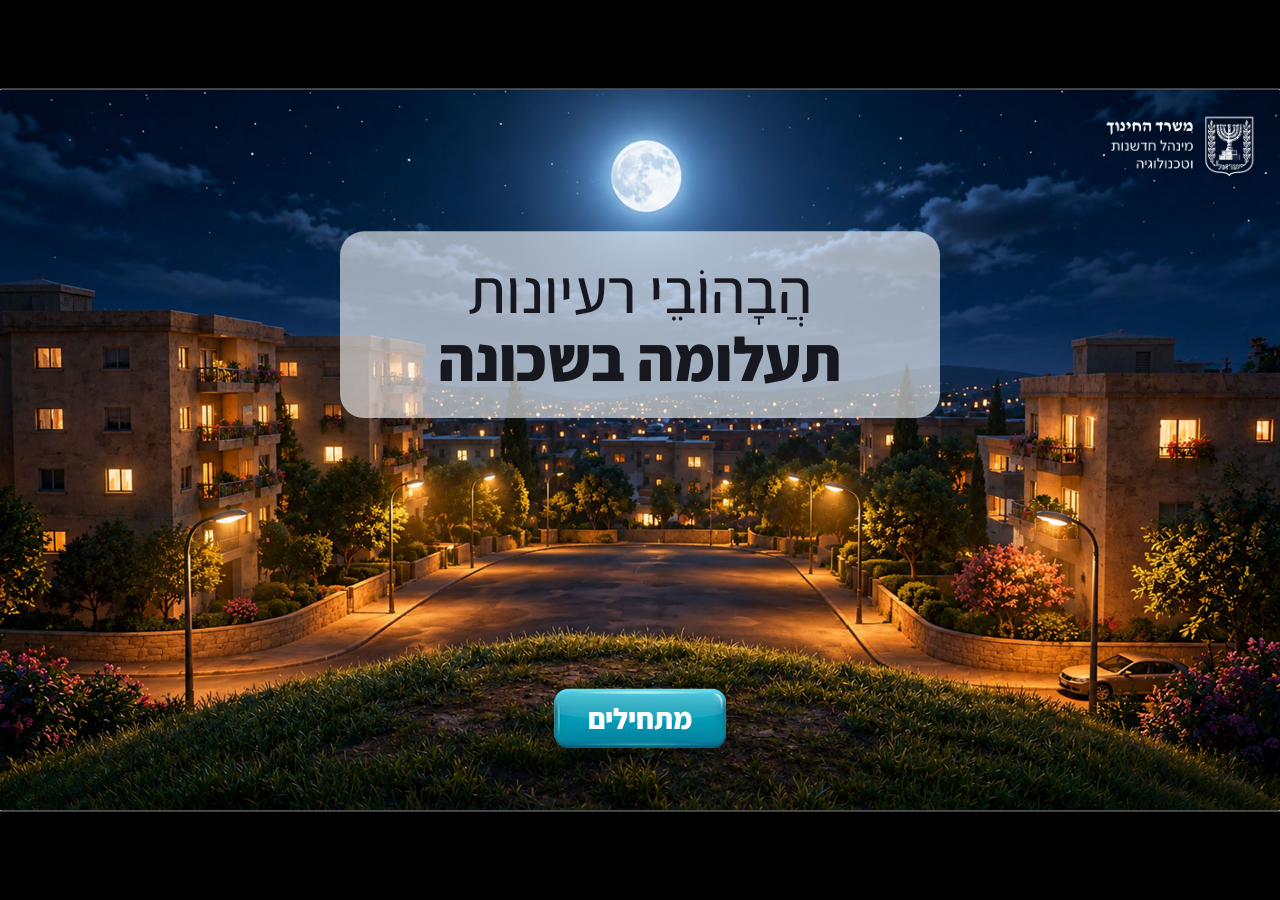
==== commit 0a2c9fbf: "Screen 13: reword question body to match "התנסות" terminology Co-Authored-By: Claude Sonnet 5 <norep" ====
--- a/index.html
+++ b/index.html
@@ -384,7 +384,7 @@
     <div class="s12-row">
       <div class="s12-right">
         <h2 class="q-title">שאלה 3.א</h2>
-        <div class="q-body"><strong>מה קורה לטמפרטורת הנורה לאחר הפעלת הסימולציה?</strong><br>סמנו את התשובה הנכונה.</div>
+        <div class="q-body"><strong>מה קורה לטמפרטורת הנורה לאחר ההתנסות?</strong><br>סמנו את התשובה הנכונה.</div>
         <div class="q-answers" role="radiogroup" aria-label="אפשרויות תשובה">
           <div class="q-opt" data-id="1" role="radio" tabindex="0" aria-checked="false" onclick="qSelect(13,'1')"><span class="q-radio"></span>הטמפרטורה עולה בהדרגה.</div>
           <div class="q-opt" data-id="2" role="radio" tabindex="0" aria-checked="false" onclick="qSelect(13,'2')"><span class="q-radio"></span>הטמפרטורה נשארת קבועה.</div>
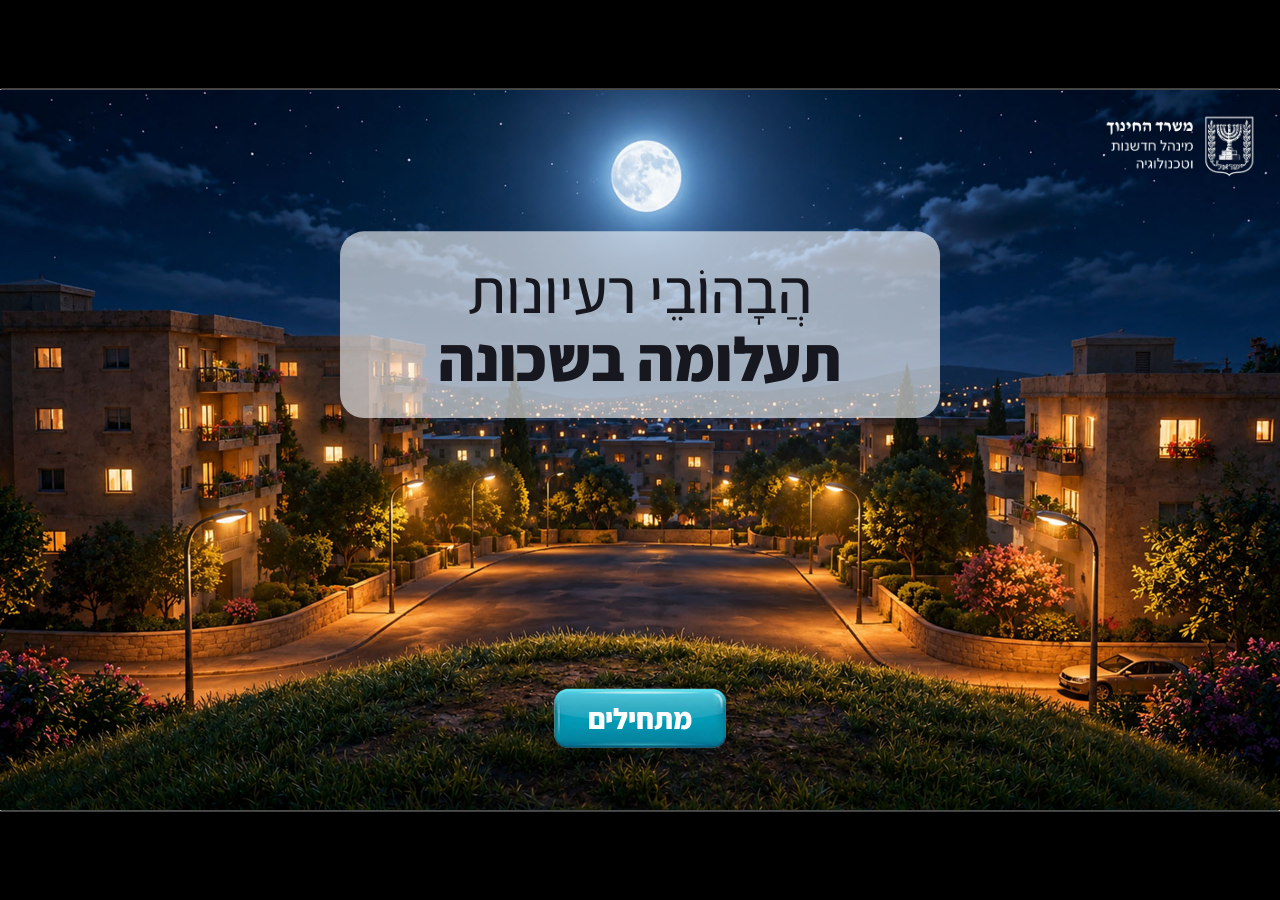
==== commit feb3b402: "Rename "simulation" to "experience" (התנסות) across Q3 series screens and their feedback text Co-Aut" ====
--- a/index.html
+++ b/index.html
@@ -423,7 +423,7 @@
         <h2 class="q-title">שאלה 3.ב</h2>
         <div class="q-body"><strong>מתי הנורה נכבית?</strong><br>סמנו את התשובה הנכונה.</div>
         <div class="q-answers" role="radiogroup" aria-label="אפשרויות תשובה">
-          <div class="q-opt" data-id="1" role="radio" tabindex="0" aria-checked="false" onclick="qSelect(14,'1')"><span class="q-radio"></span>כאשר עוברות 20 שניות מתחילת הפעלת הסימולציה.</div>
+          <div class="q-opt" data-id="1" role="radio" tabindex="0" aria-checked="false" onclick="qSelect(14,'1')"><span class="q-radio"></span>כאשר עוברות 20 שניות מתחילת ההתנסות.</div>
           <div class="q-opt" data-id="2" role="radio" tabindex="0" aria-checked="false" onclick="qSelect(14,'2')"><span class="q-radio"></span>כאשר הטמפרטורה יורדת מתחת ל-120 מעלות צלסיוס.</div>
           <div class="q-opt" data-id="3" role="radio" tabindex="0" aria-checked="false" onclick="qSelect(14,'3')"><span class="q-radio"></span>כאשר הטמפרטורה מגיעה ל-120 מעלות צלסיוס.</div>
           <div class="q-opt" data-id="4" role="radio" tabindex="0" aria-checked="false" onclick="qSelect(14,'4')"><span class="q-radio"></span>כאשר עוצמת הזרם החשמלי הולכת וגדלה עם הזמן.</div>
@@ -458,7 +458,7 @@
     <div class="s12-row">
       <div class="s12-right">
         <h2 class="q-title">שאלה 3.ג</h2>
-        <div class="q-body"><strong>מה גורם לנורה להידלק שוב בסימולציה?</strong><br>סמנו את התשובה הנכונה.</div>
+        <div class="q-body"><strong>מה גורם לנורה להידלק שוב בהתנסות?</strong><br>סמנו את התשובה הנכונה.</div>
         <div class="q-answers" role="radiogroup" aria-label="אפשרויות תשובה">
           <div class="q-opt" data-id="1" role="radio" tabindex="0" aria-checked="false" onclick="qSelect(15,'1')"><span class="q-radio"></span>התקררות הנורה עד לטמפרטורה של 25 מעלות צלסיוס.</div>
           <div class="q-opt" data-id="2" role="radio" tabindex="0" aria-checked="false" onclick="qSelect(15,'2')"><span class="q-radio"></span>הזמן שעובר מהרגע שהנורה נכבית.</div>
@@ -495,7 +495,7 @@
     <div class="s12-row">
       <div class="s12-right">
         <h2 class="q-title">שאלה 3.ד</h2>
-        <div class="q-body"><strong>מה ניתן להסיק מהסימולציה לגבי הבהוב האורות ביישוב?</strong><br>סמנו את ההמשך הנכון של המשפט: הבהוב האורות ביישוב נגרם בגלל...</div>
+        <div class="q-body"><strong>מה ניתן להסיק מההתנסות לגבי הבהוב האורות ביישוב?</strong><br>סמנו את ההמשך הנכון של המשפט: הבהוב האורות ביישוב נגרם בגלל...</div>
         <div class="q-answers" role="radiogroup" aria-label="אפשרויות תשובה">
           <div class="q-opt" data-id="1" role="radio" tabindex="0" aria-checked="false" onclick="qSelect(16,'1')"><span class="q-radio"></span>חיבור רופף של הנורות במעגל החשמלי.</div>
           <div class="q-opt" data-id="2" role="radio" tabindex="0" aria-checked="false" onclick="qSelect(16,'2')"><span class="q-radio"></span>התחממות יתר של הנורה.</div>
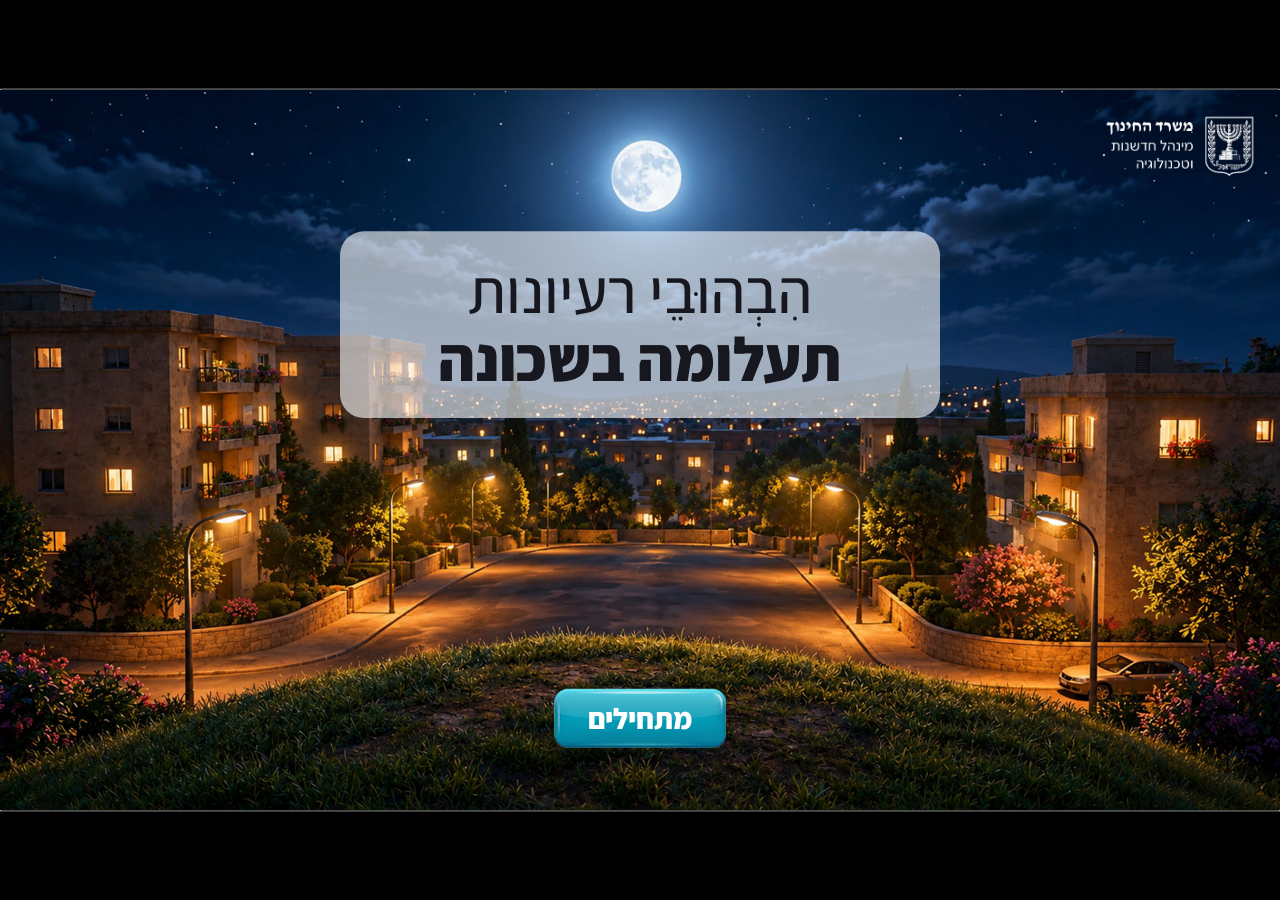
==== commit d57f09e0: "Fix niqqud, speed up narration audio, correct sim-instructions bold formatting, compress p32/p-3-4 v" ====
--- a/index.html
+++ b/index.html
@@ -74,7 +74,7 @@
   <div class="screen1-bg"></div>
   <img loading="lazy" class="intro-logo" src="assets/images/white_logo.png" alt="">
   <div class="intro-title-panel">
-    <div class="intro-title-line1">הֲבָהוֹבֵי רעיונות</div>
+    <div class="intro-title-line1">הִבְהוּבֵי רעיונות</div>
     <h1 class="intro-title-line2">תעלומה בשכונה</h1>
   </div>
   <button class="intro-start-btn" onclick="goTo(2)">מתחילים</button>
@@ -129,7 +129,7 @@
   <img loading="lazy" class="screen-bg" src="assets/images/Background4.jpg" alt="">
   <div class="rtg-teacher-char" aria-hidden="true"></div>
   <div class="rtg-bubble2">
-    <div class="rtg-intro-text">"מה לדעתכם יכול לגרום להַבְהוּב האורות בשכונה?<br>כל רעיון מתקבל בברכה"<br><strong>לחצו על תמונות התלמידים והתלמידות וגלו מה היו הרעיונות שלהם.</strong></div>
+    <div class="rtg-intro-text">"מה לדעתכם יכול לגרום להִבְהוּב האורות בשכונה?<br>כל רעיון מתקבל בברכה"<br><strong>לחצו על תמונות התלמידים והתלמידות וגלו מה היו הרעיונות שלהם.</strong></div>
   </div>
   <div class="rtg-board empty"></div>
   <div class="rtg-tiles-round">
@@ -360,12 +360,12 @@
   <div class="sim-instructions">
     <strong>הפעילו את ההתנסות:</strong>
     <ol>
-      <li>עקבו אחרי מצב הנורה: האם היא דולקת או כבויה?</li>
-      <li>שימו לב: מה קורה לטמפרטורה של הנורה?</li>
-      <li>המשיכו לעקוב אחר השתנות הטמפרטורה עד שהנורה נכבית.</li>
-      <li>לאחר שהנורה נכבית, המשיכו לעקוב אחר שינויי הטמפרטורה.</li>
-      <li>עקבו אחר מצב הנורה: האם היא דולקת או כבויה?</li>
-      <li>הפעילו מחדש את ההתנסות כדי לראות שוב את התהליך.</li>
+      <li><strong>עקבו אחרי מצב הנורה: האם היא דולקת או כבויה?</strong></li>
+      <li><strong>שימו לב:</strong> מה קורה לטמפרטורה של הנורה?</li>
+      <li><strong>המשיכו לעקוב</strong> אחר השתנות הטמפרטורה עד שהנורה נכבית.</li>
+      <li>לאחר שהנורה נכבית, <strong>המשיכו לעקוב</strong> אחר שינויי הטמפרטורה.</li>
+      <li><strong>עקבו אחר מצב הנורה:</strong> האם היא דולקת או כבויה?</li>
+      <li><strong>הפעילו מחדש את ההתנסות</strong> כדי לראות שוב את התהליך.</li>
     </ol>
   </div>
   <iframe class="sim-tablet-app" src="assets/app/LIGHT_BOLB.html" title="התנסות בנורה מתחממת"></iframe>
--- a/styles.css
+++ b/styles.css
@@ -1411,7 +1411,7 @@
   position: absolute;
   inset: 0;
   width: 1600px;
-  height: 1250px;
+  height: 1320px;
   pointer-events: none;
   user-select: none;
 }
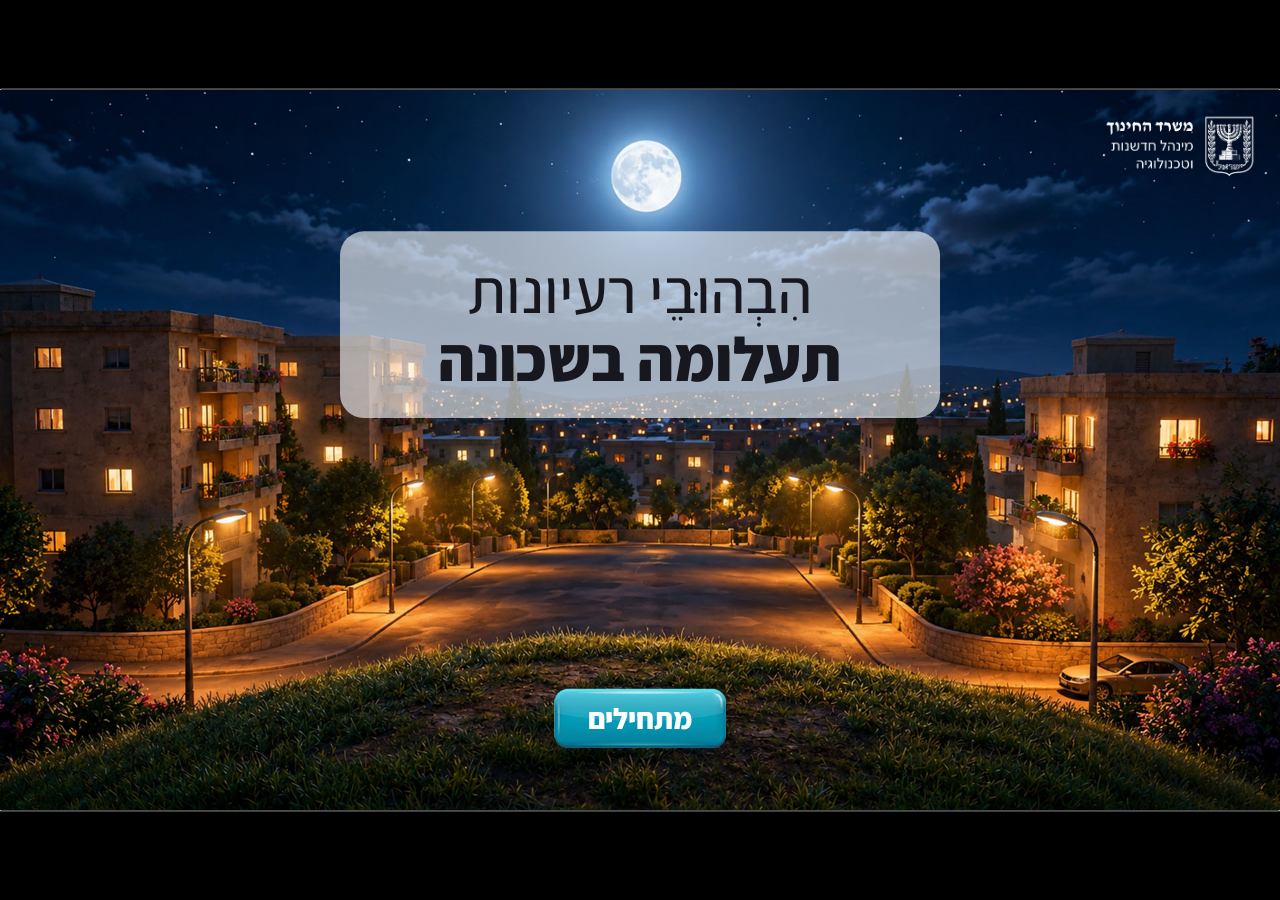
==== commit cb43f5fc: "Fix awkward line wraps in completion screen text, reposition completion bubble Co-Authored-By: Claud" ====
--- a/index.html
+++ b/index.html
@@ -100,9 +100,9 @@
       <input class="vc-seek" type="range" min="0" max="1000" value="0" step="1" data-seek aria-label="סרגל התקדמות">
       <span class="vc-time" data-dur>0:00</span>
       <button class="vc-btn vc-cc" type="button" data-cc aria-pressed="true" aria-label="הצגת כתוביות">CC</button>
-      <button class="vc-btn" type="button" data-mute aria-label="השתקה">🔊</button>
+      <button class="vc-btn" type="button" data-mute aria-pressed="false" aria-label="השתקה">🔊</button>
       <input class="vc-vol" type="range" min="0" max="100" value="100" step="1" data-vol aria-label="עוצמת שמע">
-      <button class="vc-btn" type="button" data-full aria-label="מסך מלא">⛶</button>
+      <button class="vc-btn" type="button" data-full aria-pressed="false" aria-label="מסך מלא">⛶</button>
     </div>
   </div>
   <button class="nav-btn nav-prev" onclick="goBack()" aria-label="חזרה"></button>
@@ -178,9 +178,9 @@
       <input class="vc-seek" type="range" min="0" max="1000" value="0" step="1" data-seek aria-label="סרגל התקדמות">
       <span class="vc-time" data-dur>0:00</span>
       <button class="vc-btn vc-cc" type="button" data-cc aria-pressed="true" aria-label="הצגת כתוביות">CC</button>
-      <button class="vc-btn" type="button" data-mute aria-label="השתקה">🔊</button>
+      <button class="vc-btn" type="button" data-mute aria-pressed="false" aria-label="השתקה">🔊</button>
       <input class="vc-vol" type="range" min="0" max="100" value="100" step="1" data-vol aria-label="עוצמת שמע">
-      <button class="vc-btn" type="button" data-full aria-label="מסך מלא">⛶</button>
+      <button class="vc-btn" type="button" data-full aria-pressed="false" aria-label="מסך מלא">⛶</button>
     </div>
   </div>
   <button class="nav-btn nav-prev" onclick="goBack()" aria-label="חזרה"></button>
@@ -255,9 +255,9 @@
       <input class="vc-seek" type="range" min="0" max="1000" value="0" step="1" data-seek aria-label="סרגל התקדמות">
       <span class="vc-time" data-dur>0:00</span>
       <button class="vc-btn vc-cc" type="button" data-cc aria-pressed="true" aria-label="הצגת כתוביות">CC</button>
-      <button class="vc-btn" type="button" data-mute aria-label="השתקה">🔊</button>
+      <button class="vc-btn" type="button" data-mute aria-pressed="false" aria-label="השתקה">🔊</button>
       <input class="vc-vol" type="range" min="0" max="100" value="100" step="1" data-vol aria-label="עוצמת שמע">
-      <button class="vc-btn" type="button" data-full aria-label="מסך מלא">⛶</button>
+      <button class="vc-btn" type="button" data-full aria-pressed="false" aria-label="מסך מלא">⛶</button>
     </div>
   </div>
   <button class="nav-btn nav-prev" onclick="goBack()" aria-label="חזרה"></button>
@@ -300,7 +300,7 @@
   <img loading="lazy" class="q-bg-img" src="assets/images/Background7.jpeg" alt="">
 
   <div class="q-bg-overlay"></div>
-  <button class="sim-reopen-btn" onclick="toggleReminderPopup(this)"><img loading="lazy" class="sim-reopen-btn-icon sim-reopen-btn-icon-open-normal" src="assets/images/btn-help-open-normal.png" alt=""><img loading="lazy" class="sim-reopen-btn-icon sim-reopen-btn-icon-open-hover" src="assets/images/btn-help-open-hover.png" alt=""><img loading="lazy" class="sim-reopen-btn-icon sim-reopen-btn-icon-close-normal" src="assets/images/btn-help-close-normal.png" alt=""><img loading="lazy" class="sim-reopen-btn-icon sim-reopen-btn-icon-close-hover" src="assets/images/btn-help-close-hover.png" alt=""><span class="sim-reopen-btn-label">תזכורת</span></button>
+  <button class="sim-reopen-btn" onclick="toggleReminderPopup(this)"><img loading="lazy" class="sim-reopen-btn-icon sim-reopen-btn-icon-open-normal" src="assets/images/btn-help-open-normal.png" alt=""><img loading="lazy" class="sim-reopen-btn-icon sim-reopen-btn-icon-open-hover" src="assets/images/btn-help-open-hover.png" alt=""><img loading="lazy" class="sim-reopen-btn-icon sim-reopen-btn-icon-close-normal" src="assets/images/btn-help-close-normal-teal.png" alt=""><img loading="lazy" class="sim-reopen-btn-icon sim-reopen-btn-icon-close-hover" src="assets/images/btn-help-close-hover.png" alt=""><span class="sim-reopen-btn-label">תזכורת</span></button>
   <div class="q-content">
     <img loading="lazy" class="q-bg-panel" src="assets/images/textbox2.png" alt="">
     <div class="s9-row s10-row-solo">
@@ -329,7 +329,7 @@
   </div>
   <div class="textbox1-wrap" id="textbox-s11">
     <div class="textbox1-content" id="textbox-content-s11">
-      <p class="nowrap-line">קבוצה ב' חקרה את ההשערה כי ההתחממות של הנורות גרמה להבהובים.</p>
+      <p class="nowrap-line">קבוצה ב' חקרה את ההשערה האם ההתחממות של הנורות גרמה להבהובים.</p>
     </div>
   </div>
   <div class="video-wrap" data-video-screen="11">
@@ -342,9 +342,9 @@
       <input class="vc-seek" type="range" min="0" max="1000" value="0" step="1" data-seek aria-label="סרגל התקדמות">
       <span class="vc-time" data-dur>0:00</span>
       <button class="vc-btn vc-cc" type="button" data-cc aria-pressed="true" aria-label="הצגת כתוביות">CC</button>
-      <button class="vc-btn" type="button" data-mute aria-label="השתקה">🔊</button>
+      <button class="vc-btn" type="button" data-mute aria-pressed="false" aria-label="השתקה">🔊</button>
       <input class="vc-vol" type="range" min="0" max="100" value="100" step="1" data-vol aria-label="עוצמת שמע">
-      <button class="vc-btn" type="button" data-full aria-label="מסך מלא">⛶</button>
+      <button class="vc-btn" type="button" data-full aria-pressed="false" aria-label="מסך מלא">⛶</button>
     </div>
   </div>
   <button class="nav-btn nav-prev" onclick="goBack()" aria-label="חזרה"></button>
@@ -355,7 +355,7 @@
 <section class="screen" data-screen="12" tabindex="-1">
   <img loading="lazy" class="screen-bg" src="assets/images/Background9.jpeg" alt="">
   <img loading="lazy" class="textbox1-right-bg" src="assets/images/textbox1-right.png" alt="">
-  <button class="s12-audio-btn" id="s12-audio-btn" onclick="s12ToggleAudio()" aria-label="השמעת ההסבר של המורה"><span class="s12-audio-btn-icon">🔊</span></button>
+  <button class="s12-audio-btn" id="s12-audio-btn" onclick="s12ToggleAudio()" aria-pressed="false" aria-label="השמעת ההסבר של המורה"><span class="s12-audio-btn-icon">🔊</span></button>
   <audio id="s12-teacher-audio" src="assets/audio/teacher1.m4a" preload="none"></audio>
   <div class="sim-instructions">
     <strong>הפעילו את ההתנסות:</strong>
@@ -378,7 +378,7 @@
   <img loading="lazy" class="q-bg-img" src="assets/images/Background_Q.jpeg" alt="">
 
   <div class="q-bg-overlay"></div>
-  <button class="sim-reopen-btn" onclick="toggleSimPopup(this,12)"><img loading="lazy" class="sim-reopen-btn-icon sim-reopen-btn-icon-open-normal" src="assets/images/btn-help-open-normal.png" alt=""><img loading="lazy" class="sim-reopen-btn-icon sim-reopen-btn-icon-open-hover" src="assets/images/btn-help-open-hover.png" alt=""><img loading="lazy" class="sim-reopen-btn-icon sim-reopen-btn-icon-close-normal" src="assets/images/btn-help-close-normal.png" alt=""><img loading="lazy" class="sim-reopen-btn-icon sim-reopen-btn-icon-close-hover" src="assets/images/btn-help-close-hover.png" alt=""><span class="sim-reopen-btn-label">התנסות</span></button>
+  <button class="sim-reopen-btn" onclick="toggleSimPopup(this,12)"><img loading="lazy" class="sim-reopen-btn-icon sim-reopen-btn-icon-open-normal" src="assets/images/btn-help-open-normal.png" alt=""><img loading="lazy" class="sim-reopen-btn-icon sim-reopen-btn-icon-open-hover" src="assets/images/btn-help-open-hover.png" alt=""><img loading="lazy" class="sim-reopen-btn-icon sim-reopen-btn-icon-close-normal" src="assets/images/btn-help-close-normal-teal.png" alt=""><img loading="lazy" class="sim-reopen-btn-icon sim-reopen-btn-icon-close-hover" src="assets/images/btn-help-close-hover.png" alt=""><span class="sim-reopen-btn-label">התנסות</span></button>
   <div class="q-content">
     <img loading="lazy" class="q-bg-panel" src="assets/images/textbox2.png" alt="">
     <div class="s12-row">
@@ -415,7 +415,7 @@
   <img loading="lazy" class="q-bg-img" src="assets/images/Background_Q.jpeg" alt="">
 
   <div class="q-bg-overlay"></div>
-  <button class="sim-reopen-btn" onclick="toggleSimPopup(this,12)"><img loading="lazy" class="sim-reopen-btn-icon sim-reopen-btn-icon-open-normal" src="assets/images/btn-help-open-normal.png" alt=""><img loading="lazy" class="sim-reopen-btn-icon sim-reopen-btn-icon-open-hover" src="assets/images/btn-help-open-hover.png" alt=""><img loading="lazy" class="sim-reopen-btn-icon sim-reopen-btn-icon-close-normal" src="assets/images/btn-help-close-normal.png" alt=""><img loading="lazy" class="sim-reopen-btn-icon sim-reopen-btn-icon-close-hover" src="assets/images/btn-help-close-hover.png" alt=""><span class="sim-reopen-btn-label">התנסות</span></button>
+  <button class="sim-reopen-btn" onclick="toggleSimPopup(this,12)"><img loading="lazy" class="sim-reopen-btn-icon sim-reopen-btn-icon-open-normal" src="assets/images/btn-help-open-normal.png" alt=""><img loading="lazy" class="sim-reopen-btn-icon sim-reopen-btn-icon-open-hover" src="assets/images/btn-help-open-hover.png" alt=""><img loading="lazy" class="sim-reopen-btn-icon sim-reopen-btn-icon-close-normal" src="assets/images/btn-help-close-normal-teal.png" alt=""><img loading="lazy" class="sim-reopen-btn-icon sim-reopen-btn-icon-close-hover" src="assets/images/btn-help-close-hover.png" alt=""><span class="sim-reopen-btn-label">התנסות</span></button>
   <div class="q-content">
     <img loading="lazy" class="q-bg-panel" src="assets/images/textbox2.png" alt="">
     <div class="s12-row">
@@ -452,7 +452,7 @@
   <img loading="lazy" class="q-bg-img" src="assets/images/Background_Q.jpeg" alt="">
 
   <div class="q-bg-overlay"></div>
-  <button class="sim-reopen-btn" onclick="toggleSimPopup(this,12)"><img loading="lazy" class="sim-reopen-btn-icon sim-reopen-btn-icon-open-normal" src="assets/images/btn-help-open-normal.png" alt=""><img loading="lazy" class="sim-reopen-btn-icon sim-reopen-btn-icon-open-hover" src="assets/images/btn-help-open-hover.png" alt=""><img loading="lazy" class="sim-reopen-btn-icon sim-reopen-btn-icon-close-normal" src="assets/images/btn-help-close-normal.png" alt=""><img loading="lazy" class="sim-reopen-btn-icon sim-reopen-btn-icon-close-hover" src="assets/images/btn-help-close-hover.png" alt=""><span class="sim-reopen-btn-label">התנסות</span></button>
+  <button class="sim-reopen-btn" onclick="toggleSimPopup(this,12)"><img loading="lazy" class="sim-reopen-btn-icon sim-reopen-btn-icon-open-normal" src="assets/images/btn-help-open-normal.png" alt=""><img loading="lazy" class="sim-reopen-btn-icon sim-reopen-btn-icon-open-hover" src="assets/images/btn-help-open-hover.png" alt=""><img loading="lazy" class="sim-reopen-btn-icon sim-reopen-btn-icon-close-normal" src="assets/images/btn-help-close-normal-teal.png" alt=""><img loading="lazy" class="sim-reopen-btn-icon sim-reopen-btn-icon-close-hover" src="assets/images/btn-help-close-hover.png" alt=""><span class="sim-reopen-btn-label">התנסות</span></button>
   <div class="q-content">
     <img loading="lazy" class="q-bg-panel" src="assets/images/textbox2.png" alt="">
     <div class="s12-row">
@@ -489,7 +489,7 @@
   <img loading="lazy" class="q-bg-img" src="assets/images/Background_Q.jpeg" alt="">
 
   <div class="q-bg-overlay"></div>
-  <button class="sim-reopen-btn" onclick="toggleSimPopup(this,12)"><img loading="lazy" class="sim-reopen-btn-icon sim-reopen-btn-icon-open-normal" src="assets/images/btn-help-open-normal.png" alt=""><img loading="lazy" class="sim-reopen-btn-icon sim-reopen-btn-icon-open-hover" src="assets/images/btn-help-open-hover.png" alt=""><img loading="lazy" class="sim-reopen-btn-icon sim-reopen-btn-icon-close-normal" src="assets/images/btn-help-close-normal.png" alt=""><img loading="lazy" class="sim-reopen-btn-icon sim-reopen-btn-icon-close-hover" src="assets/images/btn-help-close-hover.png" alt=""><span class="sim-reopen-btn-label">התנסות</span></button>
+  <button class="sim-reopen-btn" onclick="toggleSimPopup(this,12)"><img loading="lazy" class="sim-reopen-btn-icon sim-reopen-btn-icon-open-normal" src="assets/images/btn-help-open-normal.png" alt=""><img loading="lazy" class="sim-reopen-btn-icon sim-reopen-btn-icon-open-hover" src="assets/images/btn-help-open-hover.png" alt=""><img loading="lazy" class="sim-reopen-btn-icon sim-reopen-btn-icon-close-normal" src="assets/images/btn-help-close-normal-teal.png" alt=""><img loading="lazy" class="sim-reopen-btn-icon sim-reopen-btn-icon-close-hover" src="assets/images/btn-help-close-hover.png" alt=""><span class="sim-reopen-btn-label">התנסות</span></button>
   <div class="q-content">
     <img loading="lazy" class="q-bg-panel" src="assets/images/textbox2.png" alt="">
     <div class="s12-row">
@@ -541,9 +541,9 @@
       <input class="vc-seek" type="range" min="0" max="1000" value="0" step="1" data-seek aria-label="סרגל התקדמות">
       <span class="vc-time" data-dur>0:00</span>
       <button class="vc-btn vc-cc" type="button" data-cc aria-pressed="true" aria-label="הצגת כתוביות">CC</button>
-      <button class="vc-btn" type="button" data-mute aria-label="השתקה">🔊</button>
+      <button class="vc-btn" type="button" data-mute aria-pressed="false" aria-label="השתקה">🔊</button>
       <input class="vc-vol" type="range" min="0" max="100" value="100" step="1" data-vol aria-label="עוצמת שמע">
-      <button class="vc-btn" type="button" data-full aria-label="מסך מלא">⛶</button>
+      <button class="vc-btn" type="button" data-full aria-pressed="false" aria-label="מסך מלא">⛶</button>
     </div>
   </div>
   <button class="nav-btn nav-prev" onclick="goBack()" aria-label="חזרה"></button>
@@ -573,7 +573,7 @@
   <img loading="lazy" class="q-bg-img" src="assets/images/Background_Q.jpeg" alt="">
 
   <div class="q-bg-overlay"></div>
-  <button class="sim-reopen-btn" onclick="toggleSimPopup(this,18)"><img loading="lazy" class="sim-reopen-btn-icon sim-reopen-btn-icon-open-normal" src="assets/images/btn-help-open-normal.png" alt=""><img loading="lazy" class="sim-reopen-btn-icon sim-reopen-btn-icon-open-hover" src="assets/images/btn-help-open-hover.png" alt=""><img loading="lazy" class="sim-reopen-btn-icon sim-reopen-btn-icon-close-normal" src="assets/images/btn-help-close-normal.png" alt=""><img loading="lazy" class="sim-reopen-btn-icon sim-reopen-btn-icon-close-hover" src="assets/images/btn-help-close-hover.png" alt=""><span class="sim-reopen-btn-label">סימולציה</span></button>
+  <button class="sim-reopen-btn" onclick="toggleSimPopup(this,18)"><img loading="lazy" class="sim-reopen-btn-icon sim-reopen-btn-icon-open-normal" src="assets/images/btn-help-open-normal.png" alt=""><img loading="lazy" class="sim-reopen-btn-icon sim-reopen-btn-icon-open-hover" src="assets/images/btn-help-open-hover.png" alt=""><img loading="lazy" class="sim-reopen-btn-icon sim-reopen-btn-icon-close-normal" src="assets/images/btn-help-close-normal-teal.png" alt=""><img loading="lazy" class="sim-reopen-btn-icon sim-reopen-btn-icon-close-hover" src="assets/images/btn-help-close-hover.png" alt=""><span class="sim-reopen-btn-label">סימולציה</span></button>
   <div class="q-content">
     <img loading="lazy" class="q-bg-panel" src="assets/images/textbox2.png" alt="">
     <div class="s12-row">
@@ -589,7 +589,7 @@
         </div>
       </div>
       <div class="s12-left">
-        <div class="s12-graph-title">תרשים לוח החשמל בסימולציה</div>
+        <div class="s12-graph-title">הדמייה של לוח חשמל</div>
         <div class="q-imgframe">
           <img loading="lazy" class="s12-graph-img" src="assets/images/q4_picture.png"
             alt="תרשים לוח חשמל עם חמישה מפסקים ממוספרים 1 עד 5, נורה מעל כל מפסק, מפסק מספר 5 מסומן בכתום כחיבור הנבדק, ולצדו מד זרם (אמפרמטר) המציג את עוצמת הזרם.">
@@ -611,7 +611,7 @@
   <img loading="lazy" class="q-bg-img" src="assets/images/Background_Q.jpeg" alt="">
 
   <div class="q-bg-overlay"></div>
-  <button class="sim-reopen-btn" onclick="toggleSimPopup(this,18)"><img loading="lazy" class="sim-reopen-btn-icon sim-reopen-btn-icon-open-normal" src="assets/images/btn-help-open-normal.png" alt=""><img loading="lazy" class="sim-reopen-btn-icon sim-reopen-btn-icon-open-hover" src="assets/images/btn-help-open-hover.png" alt=""><img loading="lazy" class="sim-reopen-btn-icon sim-reopen-btn-icon-close-normal" src="assets/images/btn-help-close-normal.png" alt=""><img loading="lazy" class="sim-reopen-btn-icon sim-reopen-btn-icon-close-hover" src="assets/images/btn-help-close-hover.png" alt=""><span class="sim-reopen-btn-label">סימולציה</span></button>
+  <button class="sim-reopen-btn" onclick="toggleSimPopup(this,18)"><img loading="lazy" class="sim-reopen-btn-icon sim-reopen-btn-icon-open-normal" src="assets/images/btn-help-open-normal.png" alt=""><img loading="lazy" class="sim-reopen-btn-icon sim-reopen-btn-icon-open-hover" src="assets/images/btn-help-open-hover.png" alt=""><img loading="lazy" class="sim-reopen-btn-icon sim-reopen-btn-icon-close-normal" src="assets/images/btn-help-close-normal-teal.png" alt=""><img loading="lazy" class="sim-reopen-btn-icon sim-reopen-btn-icon-close-hover" src="assets/images/btn-help-close-hover.png" alt=""><span class="sim-reopen-btn-label">סימולציה</span></button>
   <div class="q-content">
     <img loading="lazy" class="q-bg-panel" src="assets/images/textbox2.png" alt="">
     <div class="s12-row">
@@ -626,7 +626,7 @@
         </div>
       </div>
       <div class="s12-left">
-        <div class="s12-graph-title">תרשים לוח החשמל בסימולציה</div>
+        <div class="s12-graph-title">הדמייה של לוח חשמל</div>
         <div class="q-imgframe">
           <img loading="lazy" class="s12-graph-img" src="assets/images/q4_picture.png"
             alt="תרשים לוח חשמל עם חמישה מפסקים ממוספרים 1 עד 5, נורה מעל כל מפסק, מפסק מספר 5 מסומן בכתום כחיבור הנבדק, ולצדו מד זרם (אמפרמטר) המציג את עוצמת הזרם.">
@@ -769,7 +769,7 @@
   <div class="textbox1-wrap" id="textbox-s24">
     <div class="textbox1-content" id="textbox-content-s24">
       <p>השכנים מדווחים לחברת החשמל על החיבור הרופף וצוותי החברה מתחילים לטפל בתקלה.</p>
-      <p>רונית המורה אוספת את התלמידים ומציעה שמחר בכיתה יסכמו את תהליך החקר שעברו ויחשבו יחד מה אפשר ללמוד ממנו.</p>
+      <p>רונית המורה אוספת את התלמידים ומציעה שמחר בכיתה יסכמו את תהליכי החקר שעברו ויחשבו יחד מה אפשר ללמוד ממנו.</p>
     </div>
   </div>
   <button class="nav-btn nav-prev" onclick="goBack()" aria-label="חזרה"></button>
@@ -788,9 +788,9 @@
       <input class="vc-seek" type="range" min="0" max="1000" value="0" step="1" data-seek aria-label="סרגל התקדמות">
       <span class="vc-time" data-dur>0:00</span>
       <button class="vc-btn vc-cc" type="button" data-cc aria-pressed="true" aria-label="הצגת כתוביות">CC</button>
-      <button class="vc-btn" type="button" data-mute aria-label="השתקה">🔊</button>
+      <button class="vc-btn" type="button" data-mute aria-pressed="false" aria-label="השתקה">🔊</button>
       <input class="vc-vol" type="range" min="0" max="100" value="100" step="1" data-vol aria-label="עוצמת שמע">
-      <button class="vc-btn" type="button" data-full aria-label="מסך מלא">⛶</button>
+      <button class="vc-btn" type="button" data-full aria-pressed="false" aria-label="מסך מלא">⛶</button>
     </div>
   </div>
   <button class="nav-btn nav-prev" onclick="goBack()" aria-label="חזרה"></button>
@@ -914,10 +914,10 @@
 
 <!-- ================= SCREEN 29 — סיום (שקף 52) ================= -->
 <section class="screen" data-screen="29" tabindex="-1">
-  <img loading="lazy" class="screen-bg" src="assets/images/Background20.jpeg" alt="">
+  <img loading="lazy" class="screen-bg" src="assets/images/Background20.jpg" alt="">
   <div class="completion-bubble">
     <img loading="lazy" class="completion-bubble-img" src="assets/images/textbox1-box.png" alt="">
-    <p>בסיום השיעור, הילדים עולים שוב אל הגבעה שממנה הכול התחיל. הם מביטים בשכונה ומבינים שהפעם הם לא רק פתרו תעלומה, אלא גם למדו דרך חדשה לחקור את העולם.</p>
+    <p>בלילה, הילדים עולים שוב אל הגבעה שממנה הכול התחיל.<br>הם מביטים בשכונה ומבינים שהפעם הם לא רק פתרו תעלומה,<br>אלא גם למדו דרך חדשה לחקור את העולם.</p>
   </div>
   <span id="completion-grade-display" style="display:none;">0</span>
   <button class="btn-continue completion-finish-btn" onclick="finishLomda()">סיימתי</button>
--- a/styles.css
+++ b/styles.css
@@ -27,6 +27,11 @@
   --natural-200: #F3F4F5;
 
   --science-gradient: linear-gradient(to bottom, #005FBE 9%, #0059B2 23.361%, #003971 100%);
+
+  /* Keyboard focus ring for controls on dark/video surfaces (.vc-btn) —
+     white gives strong contrast against the near-black .vctrls background;
+     only ever shown on :focus-visible, so it doesn't change default look. */
+  --focus: 2px solid #fff;
 }
 
 /* Local Assistant font faces — without these, 'Assistant' silently falls
@@ -459,10 +464,21 @@
 }
 [data-screen="2"] .textbox1-bg,
 [data-screen="3"] .textbox1-bg,
-[data-screen="11"] .textbox1-bg,
-[data-screen="17"] .textbox1-bg {
+[data-screen="11"] .textbox1-bg {
   width: 1635px;
   height: 1080px;
+  left: auto;
+  top: 4px;
+}
+/* Screen 17's narration text needed a wider bubble than the shared crop
+   above — its speech-bubble background image is scaled up (right-anchored,
+   so it only grows leftward) rather than just widening the crop window,
+   because the crop only reveals more of the same fixed-position image; the
+   image's own opaque face has a fixed left edge, so a wider crop without a
+   wider image just exposed transparent background behind the extra text. */
+[data-screen="17"] .textbox1-bg {
+  width: 1900px;
+  height: 1069px;
   left: auto;
   top: 4px;
 }
@@ -543,8 +559,10 @@
 
 /* Per-screen textbox1-content tuning (visually tuned per screen) */
 [data-screen="2"] .textbox1-content { top: 30px; width: 1350px; height: 115px; }
+#textbox-content-s2 p { line-height: 46px; }
 
 #textbox-content-s3 { width: 1120px; height: 125px; margin-top: 15px; }
+#textbox-content-s3 p { line-height: 46px; }
 
 [data-screen="5"] .textbox1-content { width: 1130px; height: 163px; }
 [data-screen="5"] .textbox1-content p.nowrap-line { white-space: normal; }
@@ -552,24 +570,35 @@
 [data-screen="7"] .textbox1-content { right: -40px; width: 1123px; }
 
 [data-screen="8"] .textbox1-content { width: 1160px; }
-
-[data-screen="9"] .textbox1-content { top: 30px; width: 1350px; height: 115px; }
+[data-screen="8"] .textbox1-wrap { top: 0px; }
+#textbox-content-s8 p { line-height: 45px; }
+
+[data-screen="9"] .textbox1-content { top: 10px; width: 1350px; height: 115px; }
 [data-screen="9"] .textbox1-wrap { width: 1350px; height: 280px; }
+#textbox-content-s9 p { line-height: 46px; }
 
 [data-screen="11"] .textbox1-content { top: 30px; width: 1350px; height: 115px; }
-
-#textbox-content-s17 { height: 94px; width: 1060px; margin-top: 0px; }
+#textbox-content-s11 p { line-height: 46px; }
+
+#textbox-content-s17 { height: 94px; width: 1250px; margin-top: 0px; }
+#textbox-content-s17 p { line-height: 46px; }
+[data-screen="17"] .textbox1-bg-crop { width: 1700px; }
 
 
 [data-screen="18"] .textbox1-content { top: 30px; right: -43px; width: 960px; }
 /* Screen 17 no longer uses textbox1-right-bg (the baked-in tablet card
    graphic) or the JS auto-height calc — strip/corner are fixed by hand. */
 #textbox-strip-s18 { top: -43px; height: 171px; right: -250px; }
-#textbox-corner-s18 { top: 124px; right: -249px; height: 133px; }
+#textbox-corner-s18 { top: 124px; right: -249px; height: 160px; }
+#textbox-content-s18 p { line-height: 45px; }
+[data-screen="18"] .textbox1-wrap { top: 0px; }
 
 [data-screen="24"] .textbox1-content { top: 0; right: 0; width: 1050px; }
+[data-screen="24"] .textbox1-wrap { top: 0px; }
+#textbox-content-s24 p { line-height: 46px; }
 
 [data-screen="21"] .textbox1-bg-crop { right: -400px; top: -66px; }
+#textbox-content-s21 p { line-height: 46px; }
 
 /* ---------- RevealTilesGroup (screens 4 & 21) ---------- */
 /* Screen 4's intro line lives in a bubble-talk_2.png callout, with the
@@ -1524,14 +1553,16 @@
 [data-screen="15"] .sim-reopen-btn,
 [data-screen="16"] .sim-reopen-btn,
 [data-screen="19"] .sim-reopen-btn,
-[data-screen="20"] .sim-reopen-btn { top: -17px; left: -17px; width: 160px; height: 160px; animation: simReopenPulse 1.8s ease-in-out infinite; }
+[data-screen="20"] .sim-reopen-btn { top: -17px; left: -17px; width: 175px; height: 175px; animation: simReopenPulse 1.8s ease-in-out infinite; }
 [data-screen="10"] .sim-reopen-btn-label,
 [data-screen="13"] .sim-reopen-btn-label,
 [data-screen="14"] .sim-reopen-btn-label,
 [data-screen="15"] .sim-reopen-btn-label,
 [data-screen="16"] .sim-reopen-btn-label,
 [data-screen="19"] .sim-reopen-btn-label,
-[data-screen="20"] .sim-reopen-btn-label { width: 160px; font-size: 26px; }
+[data-screen="20"] .sim-reopen-btn-label { width: 175px; font-size: 27px; }
+[data-screen="19"] .sim-reopen-btn-label,
+[data-screen="20"] .sim-reopen-btn-label { font-size: 26px; }
 [data-screen="10"] .sim-reopen-btn.is-open,
 [data-screen="13"] .sim-reopen-btn.is-open,
 [data-screen="14"] .sim-reopen-btn.is-open,
@@ -1865,7 +1896,7 @@
 .completion-bubble {
   position: absolute;
   /* top: 5px; */
-  /* right: 5px; */
+  right: -65px;
   width: 950px;
   height: 10%;
 }
@@ -1881,7 +1912,7 @@
   font-family: 'Assistant', sans-serif;
   font-size: 34px;
   font-weight: 600;
-  line-height: 1.1;
+  line-height: 46px;
   color: #111;
   text-align: right;
   margin: 0;
@@ -1904,10 +1935,16 @@
   left: 0;
   right: 0;
   margin: 0 auto;
+  width: 260px;
+  height: 96px;
+  background-image: url('assets/images/btn.png');
+  background-size: 100% 100%;
+  background-position: center;
   transform: scale(1.35);
   transform-origin: bottom center;
   font-size: 40px;
 }
+.completion-finish-btn:hover:not(:disabled) { background-image: url('assets/images/btn.png'); }
 
 /* ---------- Dev bar (index_dev.html only) ---------- */
 #dev-bar {
